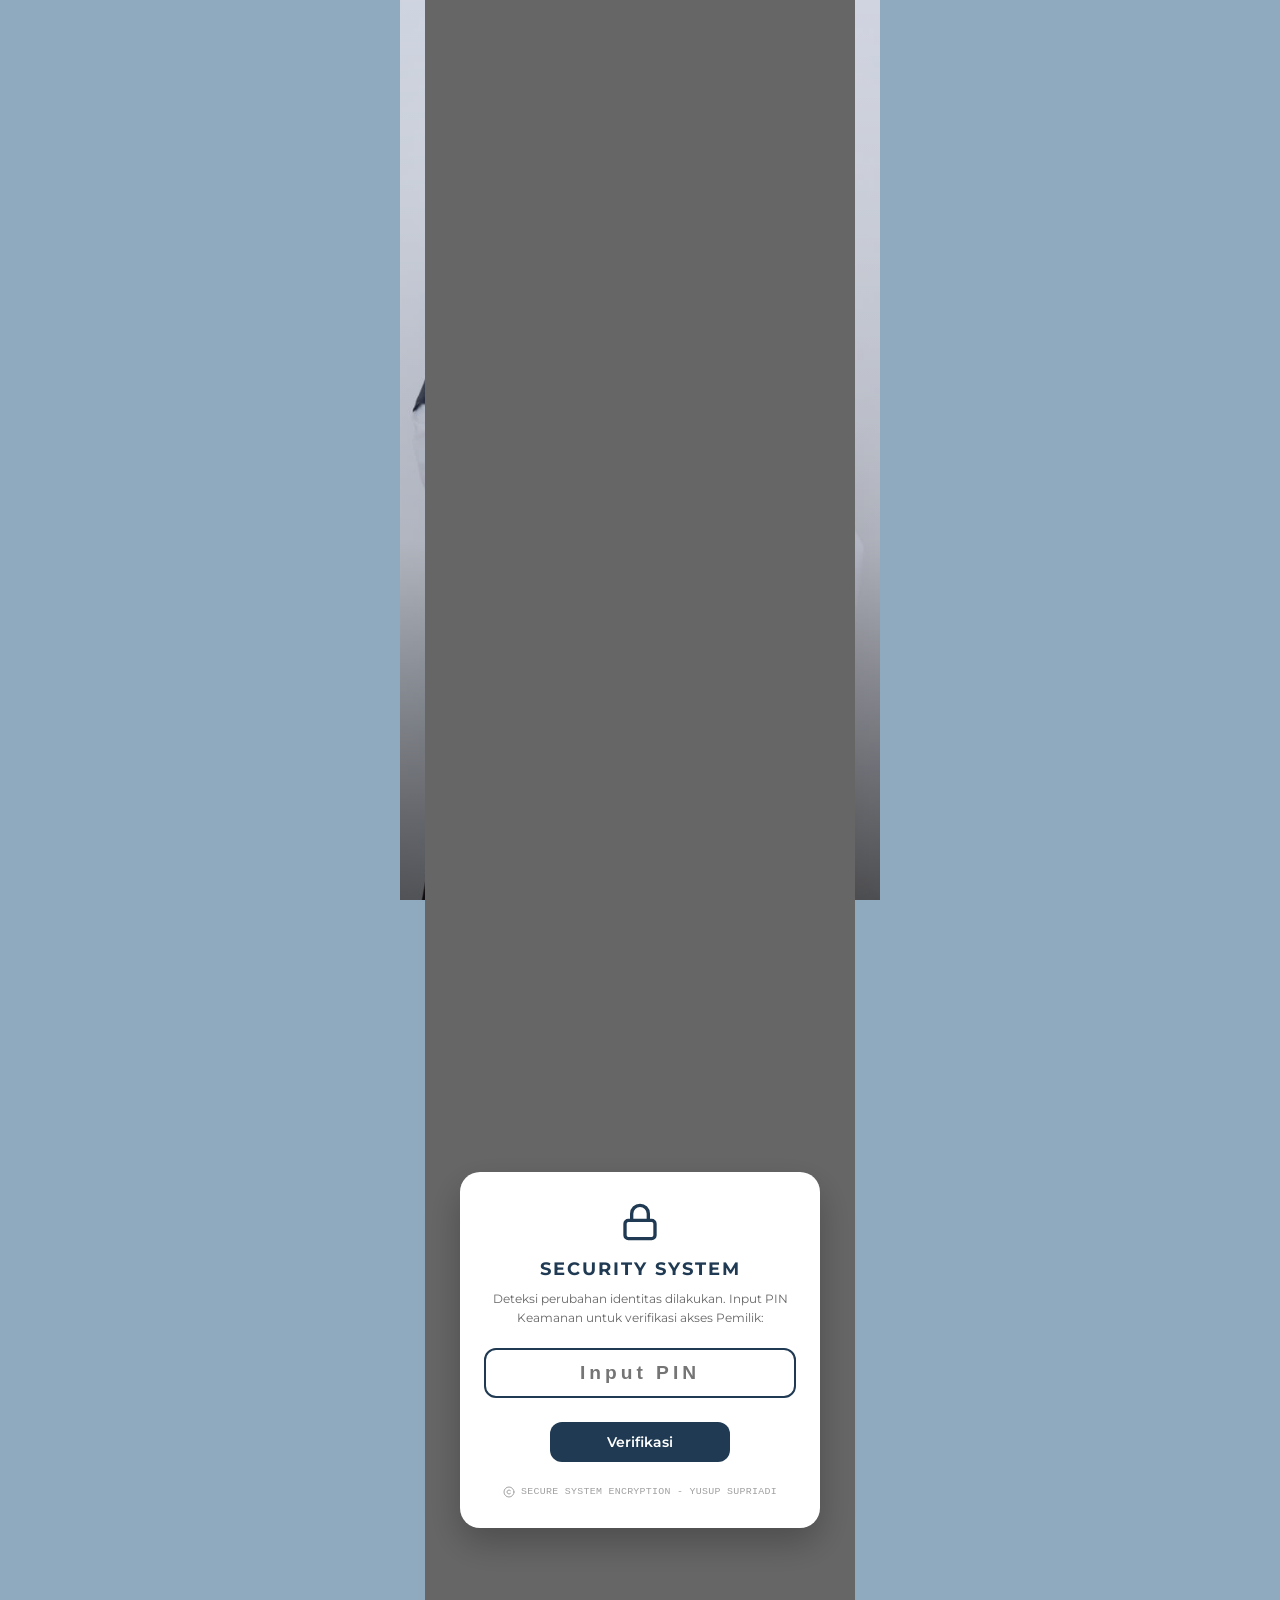
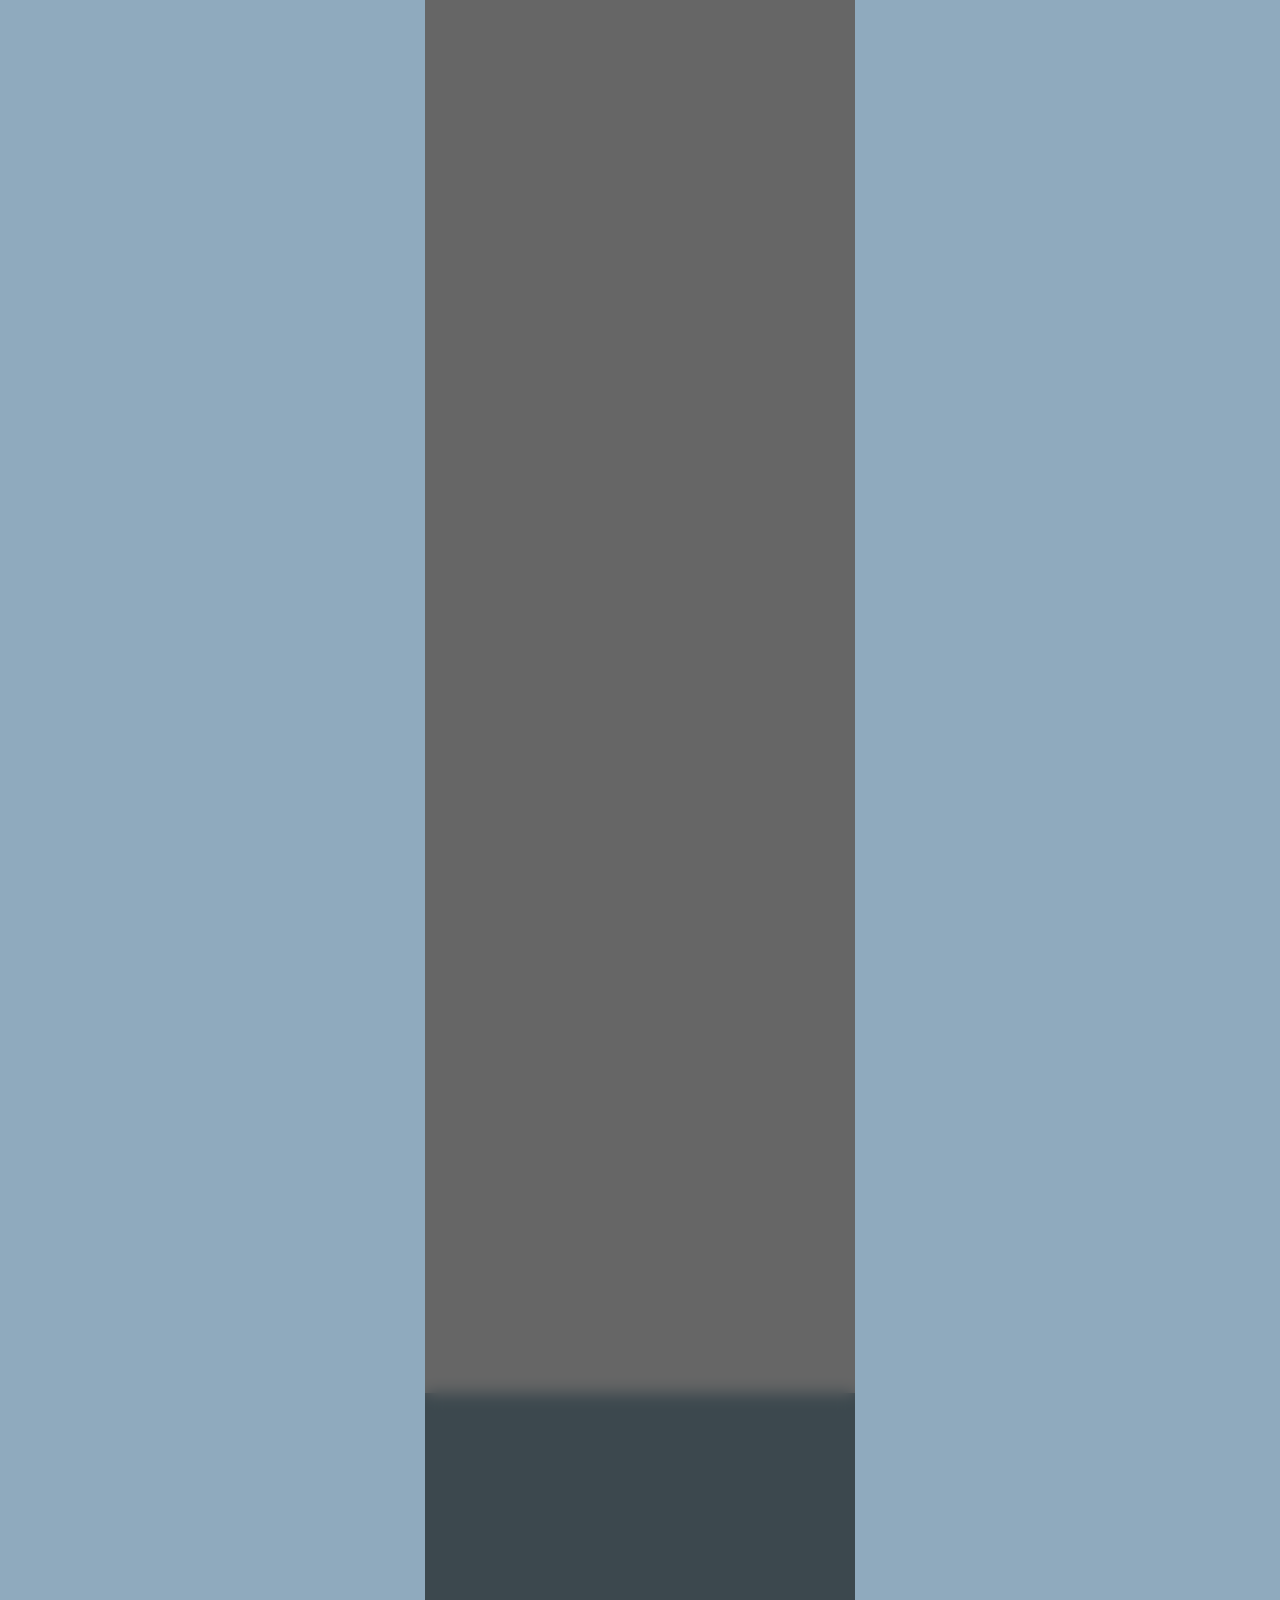
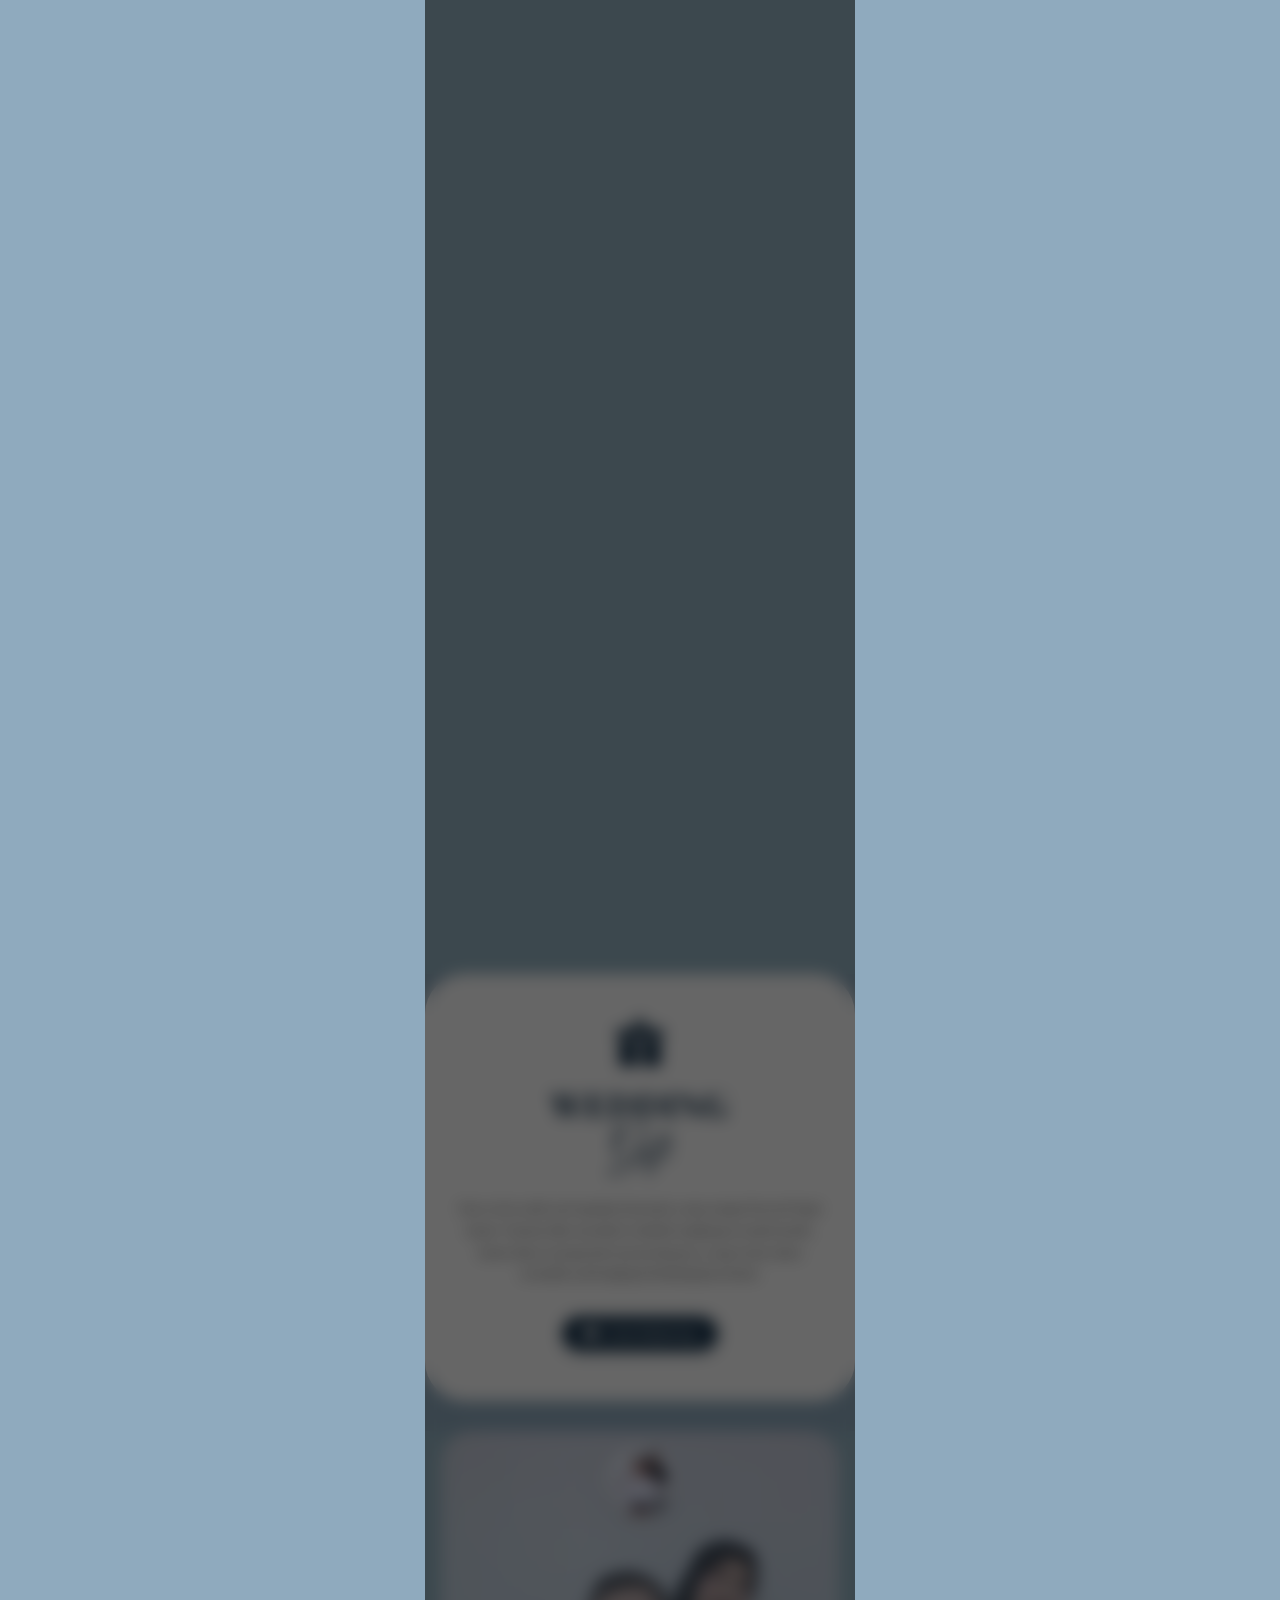
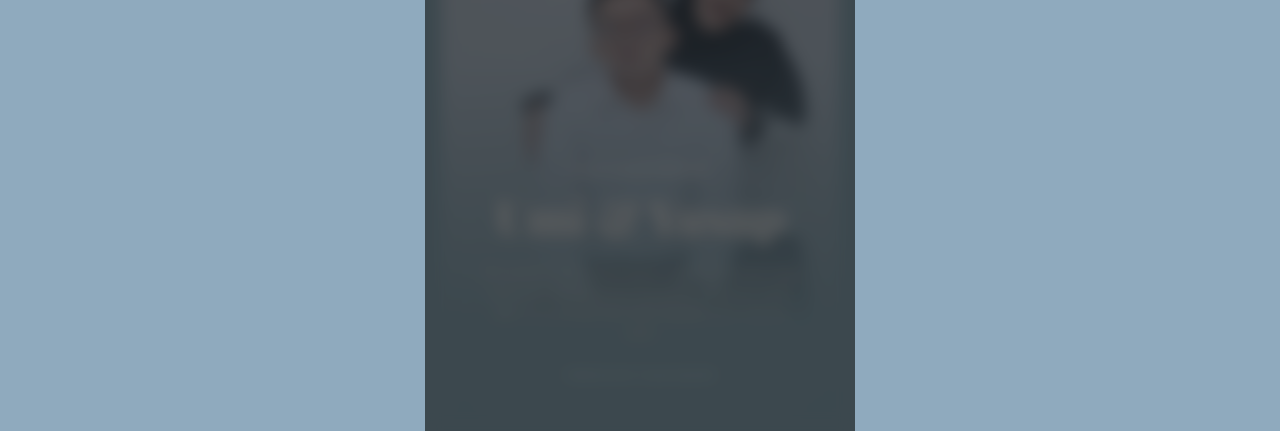
==== index.html @ e413921d "Refactor hero section for dynamic content Updated hero section with dynamic title and date elements." ====
<!DOCTYPE html>
<html lang="id">
<head>
  <meta charset="UTF-8" />
  <meta name="viewport" content="width=device-width, initial-scale=1.0" />
  <title>Undangan Pernikahan Umi & Yusup</title>
  
  <!-- AOS Animation CSS -->
  <link rel="stylesheet" href="https://unpkg.com/aos@next/dist/aos.css" />
  <!-- External CSS -->
  <link rel="stylesheet" href="style.css" />
</head>

<body>

  <!-- 1. HERO / COVER UTAMA (PAGE 1) -->
<section id="hero" class="hero-section">
  <div class="hero-overlay"></div>
  
  <div class="hero-content">
    <!-- Bagian Atas: Judul & Tanggal -->
    <div class="header-text" data-aos="fade-down">
      <p class="subtitle">THE WEDDING OF</p>
      <!-- Teks dikosongkan dan ditambahkan ID untuk kontrol JavaScript -->
      <h1 id="heroTitle" class="couple-names"></h1>
      <p id="heroDate" class="date"></p>
    </div>

    <!-- Bagian Bawah: Nama Tamu + Tombol Buka Undangan -->
    <div class="guest-action-block" data-aos="fade-up" data-aos-delay="200">
      <p class="guest-label">Kepada Yth.<br>Bapak/Ibu/Saudara/i</p>
      <h3 id="guest-name" class="guest-name">Tamu Undangan</h3>
      <h4 class="guest-label">di Tempat</h4>
      <button id="btnOpen" class="btn-open" onclick="openInvitation()">
        <svg width="18" height="18" viewBox="0 0 24 24" fill="none" stroke="currentColor" stroke-width="2">
          <path d="M3 8l7.89 5.26a2 2 0 002.22 0L21 8M5 19h14a2 2 0 002-2V7a2 2 0 00-2-2H5a2 2 0 00-2 2v10a2 2 0 002 2z"/>
        </svg>
        Buka Undangan
      </button>
    </div>
  </div>
</section>


  <!-- Audio Backsound -->
  <audio id="bgMusic" loop>
    <source src="assets/audio.mp3" type="audio/mpeg" />
  </audio>

  
  <!-- 2. OPENING / COVER DALAM (PAGE 2) -->
  <section id="opening" class="opening-section">
    <div class="opening-overlay"></div>
    
    <div class="opening-content" data-aos="fade-up">
      <div class="opening-text">
        <p class="subtitle">THE WEDDING OF</p>
        <h1 class="couple-names">UMI & YUSUP</h1>
        <p class="date">SABTU, 12 DESEMBER 2026</p>
      </div>
    </div>
  </section>

<!-- 3. PAGE 3: WE ARE GETTING MARRIED & COUNTDOWN -->
  <section id="countdown-section" class="countdown-section">
    <div class="countdown-overlay"></div>

    <div class="countdown-content" data-aos="fade-up">
      <!-- Header Text -->
      <h2 class="title-we-are">We Are</h2>
      <p class="subtitle-getting-married">Getting Married</p>

      <!-- Leaf Icon / Divider -->
      <div class="leaf-divider">
        <svg width="24" height="24" viewBox="0 0 24 24" fill="currentColor">
          <path d="M17,8C8,10 59,16.17 3.82,21.34L5.23,22.75C11.07,16.91 19,10 19,10M20.5,3C20.5,3 14,3 9,7.5C4,12 3,18 3,18C3,18 9,17 13.5,12.5C18,8 20.5,3 20.5,3Z"/>
        </svg>
      </div>

      <!-- Text Undangan -->
      <p class="invitation-text">
        Segala puji bagi Allah SWT yang telah menjadikan hambaNya hidup berpasang-pasangan. Dengan memohon ridho, rahmat, dan berkah Allah SWT, kami bermaksud untuk mengundang Bapak/Ibu/Saudara/i dalam acara pernikahan yang kami selenggarakan.
      </p>

      <!-- Countdown Timer Box -->
      <div class="timer-grid">
        <div class="timer-box">
          <span id="days">00</span>
          <p>Days</p>
        </div>
        <div class="timer-box">
          <span id="hours">00</span>
          <p>Hours</p>
        </div>
        <div class="timer-box">
          <span id="minutes">00</span>
          <p>Minutes</p>
        </div>
        <div class="timer-box">
          <span id="seconds">00</span>
          <p>Seconds</p>
        </div>
      </div>

     <!-- Tombol Save The Date -->
<a href="https://calendar.google.com/calendar/render?action=TEMPLATE&text=Wedding+Umi+%26+Yusup&dates=20261212T020000Z/20261212T140000Z&details=Acara+Pernikahan+Umi+%26+Yusup.+Merupakan+suatu+kehormatan+dan+kebahagiaan+bagi+kami+apabila+Bapak/Ibu/Saudara/i+berkenan+hadir.&location=Kediaman+Mempelai+Wanita" target="_blank" class="btn-save-date">
  <svg width="16" height="16" viewBox="0 0 24 24" fill="none" stroke="currentColor" stroke-width="2">
    <rect x="3" y="4" width="18" height="18" rx="2" ry="2"></rect>
    <line x1="16" y1="2" x2="16" y2="6"></line>
    <line x1="8" y1="2" x2="8" y2="6"></line>
    <line x1="3" y1="10" x2="21" y2="10"></line>
  </svg>
  SAVE THE DATE
</a>

<!-- 4. PAGE 4: BRIDE & GROOM (PROFIL MEMPELAI) -->
<section id="mempelai" class="mempelai-section">
  <div class="mempelai-card" data-aos="fade-up">
    
    <!-- Bismillah Gambar -->
    <div class="bismillah-wrapper" data-aos="fade-down">
      <img src="assets/bismillah.png" alt="Bismillah" class="bismillah-img">
    </div>

    <h2 class="section-title-bride">Bride & Groom</h2>
    
    <div class="leaf-divider">
      <svg width="20" height="20" viewBox="0 0 24 24" fill="currentColor">
        <path d="M17,8C8,10 59,16.17 3.82,21.34L5.23,22.75C11.07,16.91 19,10 19,10M20.5,3C20.5,3 14,3 9,7.5C4,12 3,18 3,18C3,18 9,17 13.5,12.5C18,8 20.5,3 20.5,3Z"/>
      </svg>
    </div>

    <!-- Mempelai Wanita (The Bride) -->
    <div class="profile-row bride-row" data-aos="fade-up">
      <div class="profile-capsule-img">
        <img src="assets/mempelai-wanita.jpeg" alt="Umi" />
      </div>
      <div class="profile-details">
        <div class="label-wrapper">
          <span class="label-role">The Bride</span>
          <span class="line-decor"></span>
        </div>
        <h3 class="person-fullname">Umiyati Hidayah</h3>
        <p class="parents-detail">
          Putri pertama dari<br>
          Bapak Tutu<br>
          dan Ibu Rita Anggraini
        </p>
       <!-- <a href="https://instagram.com/username_umi" target="_blank" class="btn-ig" aria-label="Instagram Umi">
          <svg width="14" height="14" viewBox="0 0 24 24" fill="none" stroke="currentColor" stroke-width="2">
            <rect x="2" y="2" width="20" height="20" rx="5" ry="5"></rect>
            <path d="M16 11.37A4 4 0 1 1 12.63 8 4 4 0 0 1 16 11.37z"></path>
            <line x1="17.5" y1="6.5" x2="17.51" y2="6.5"></line>
          </svg> -->
        </a>
      </div>
    </div>

    <!-- Divider Dan (&) -->
    <div class="ampersand-divider" data-aos="zoom-in">
      <span>&amp;</span>
    </div>

    <!-- Mempelai Pria (The Groom) -->
    <div class="profile-row groom-row" data-aos="fade-up">
      <div class="profile-details align-right">
        <div class="label-wrapper right">
          <span class="line-decor"></span>
          <span class="label-role">The Groom</span>
        </div>
        <h3 class="person-fullname">Yusup Supriadi, S.Kom.</h3>
        <p class="parents-detail">
          Putra ketiga dari<br>
          Bapak Ood<br>
          dan Ibu Enok Rohana
        </p>
       <!-- <a href="https://instagram.com/username_yusup" target="_blank" class="btn-ig" aria-label="Instagram Yusup">
          <svg width="14" height="14" viewBox="0 0 24 24" fill="none" stroke="currentColor" stroke-width="2">
            <rect x="2" y="2" width="20" height="20" rx="5" ry="5"></rect>
            <path d="M16 11.37A4 4 0 1 1 12.63 8 4 4 0 0 1 16 11.37z"></path>
            <line x1="17.5" y1="6.5" x2="17.51" y2="6.5"></line>
          </svg> -->
        </a>
      </div>
      <div class="profile-capsule-img">
        <img src="assets/mempelai-pria.jpeg" alt="Yusup" />
      </div>
    </div>

    <!-- Divider Diamond Bawah -->
    <div class="diamond-divider">
      <svg width="18" height="18" viewBox="0 0 24 24" fill="none" stroke="currentColor" stroke-width="1.5">
        <path d="M6 3h12l4 6-10 12L2 9z"/>
        <path d="M11 3v18"/>
        <path d="M2 9h20"/>
      </svg>
    </div>

  </div>
</section>

<!-- 5. PAGE 5: WEDDING EVENT (BERURUTAN) -->
<section id="wedding-event" class="event-section">
  <div class="event-content" data-aos="fade-up" data-aos-duration="900">
    
    <!-- 1. Icon Cincin -->
    <div class="rings-icon-wrapper" data-aos="zoom-in" data-aos-delay="100">
      <svg class="rings-svg" width="70" height="70" viewBox="0 0 100 100" fill="none" stroke="#1f3a52" stroke-linecap="round" stroke-linejoin="round">
        <circle cx="38" cy="58" r="21" stroke-width="3.5" />
        <circle cx="38" cy="58" r="16" stroke-width="2.5" />
        <path d="M 31 34 C 31 29, 36 27, 38 31 C 40 27, 45 29, 45 34 C 45 39, 38 43, 38 43 C 38 43, 31 39, 31 34 Z" fill="none" stroke-width="3" />
        <circle cx="62" cy="58" r="21" stroke-width="3.5" />
        <circle cx="62" cy="58" r="16" stroke-width="2.5" />
        <path d="M 55 34 C 55 29, 60 27, 62 31 C 64 27, 69 29, 69 34 C 69 39, 62 43, 62 43 C 62 43, 55 39, 55 34 Z" fill="none" stroke-width="3" />
      </svg>
    </div>

    <!-- 2. Judul Section -->
    <h2 class="title-wedding" data-aos="zoom-in" data-aos-delay="150">Wedding</h2>
    <p class="subtitle-event" data-aos="zoom-in" data-aos-delay="200">Event</p>

    <!-- KARTU UTAMA CONTAINING SEQUENTIAL ELEMENTS -->
    <div class="event-card" data-aos="fade-up" data-aos-delay="250">
      
      <!-- 3. AKAD NIKAH -->
      <div class="event-step-block" data-aos="fade-up" data-aos-delay="300">
        <div class="card-title-wrapper">
          <span class="line-decor"></span>
          <h3 class="card-title">AKAD NIKAH</h3>
          <span class="line-decor"></span>
        </div>
        <p class="event-date">SABTU, 12 DESEMBER 2026</p>
        <p class="event-time">PUKUL : 09.00 - 10.00 WIB</p>
      </div>

      <div class="event-divider-line" data-aos="fade-up" data-aos-delay="350"></div>

      <!-- 4. RESEPSI -->
      <div class="event-step-block" data-aos="fade-up" data-aos-delay="400">
        <div class="card-title-wrapper">
          <span class="line-decor"></span>
          <h3 class="card-title">RESEPSI</h3>
          <span class="line-decor"></span>
        </div>
        <p class="event-date">SABTU, 12 DESEMBER 2026</p>
        <p class="event-time">PUKUL : 11.00 - SELESAI</p>
      </div>

      <div class="event-divider-line" data-aos="fade-up" data-aos-delay="450"></div>

     <!-- 5. DETAIL LOKASI & TOMBOL GOOGLE MAPS (DI PALING BOTTOM) -->
        <div class="location-bottom-block" data-aos="fade-up" data-aos-delay="500">
          <div class="location-pin-icon">
            <svg width="28" height="28" viewBox="0 0 24 24" fill="#ffffff">
              <path d="M12 2C8.13 2 5 5.13 5 9c0 5.25 7 13 7 13s7-7.75 7-13c0-3.87-3.13-7-7-7zm0 9.5c-1.38 0-2.5-1.12-2.5-2.5s1.12-2.5 2.5-2.5 2.5 1.12 2.5 2.5-1.12 2.5-2.5 2.5z"/>
            </svg>
          </div>
        
          <p class="location-name">Kediaman Mempelai Wanita</p>
          
          <p class="location-address" id="dynamic-address"></p>
        
          <a href="#" target="_blank" class="btn-gmaps" id="dynamic-maps-btn">
            <svg width="13" height="13" viewBox="0 0 24 24" fill="#1f3a52">
              <path d="M12 2C8.13 2 5 5.13 5 9c0 5.25 7 13 7 13s7-7.75 7-13c0-3.87-3.13-7-7-7zm0 9.5c-1.38 0-2.5-1.12-2.5-2.5s1.12-2.5 2.5-2.5 2.5 1.12 2.5 2.5-1.12 2.5-2.5 2.5z"/>
            </svg>
            GOOGLE MAPS
          </a>
        </div>

    </div>

  </div>
</section>

  <!-- 6. PAGE 6: QUOTE AR-RUM 21 -->
<section id="quote-section" class="quote-section">
  <!-- Pembatas Daun Atas -->
  <div class="leaf-divider-top" data-aos="zoom-in" data-aos-delay="100">
    <span class="line-decor"></span>
    <svg width="20" height="20" viewBox="0 0 24 24" fill="#1f3a52">
      <path d="M17,8C8,10 5.9,16.17 3.82,21.34L5.23,22.75C11.07,16.91 19,10 19,10M20.5,3C20.5,3 14,3 9,7.5C4,12 3,18 3,18C3,18 9,17 13.5,12.5C18,8 20.5,3 20.5,3Z"/>
    </svg>
    <span class="line-decor"></span>
  </div>

  <!-- Kartu Putih Bersih Untuk Teks Ayat -->
  <div class="quote-card" data-aos="fade-up" data-aos-delay="200">
    <p class="quote-text">
      "Dan di antara tanda-tanda (kebesaran)-Nya ialah Dia menciptakan pasangan-pasangan untukmu dari jenismu sendiri, agar kamu cenderung dan merasa tenteram kepadanya, dan Dia menjadikan di antaramu rasa kasih dan sayang. Sungguh, pada yang demikian itu benar-benar terdapat tanda-tanda (kebesaran Allah) bagi kaum yang berpikir."
    </p>
    <p class="quote-source">- QS. Ar-Rum : 21 -</p>
  </div>
</section>
    <!-- 7. PAGE 7: LOVE STORY -->
<section id="love-story" class="love-story-section">
  
  <!-- Header Judul -->
  <h2 class="title-love" data-aos="zoom-in" data-aos-delay="100">LOVE</h2>
  <p class="subtitle-story" data-aos="zoom-in" data-aos-delay="200">Story</p>

  <!-- Pembatas Daun Atas -->
  <div class="leaf-divider" data-aos="zoom-in" data-aos-delay="300">
    <span class="line-decor"></span>
    <svg width="20" height="20" viewBox="0 0 24 24" fill="#1f3a52">
      <path d="M17,8C8,10 5.9,16.17 3.82,21.34L5.23,22.75C11.07,16.91 19,10 19,10M20.5,3C20.5,3 14,3 9,7.5C4,12 3,18 3,18C3,18 9,17 13.5,12.5C18,8 20.5,3 20.5,3Z"/>
    </svg>
    <span class="line-decor"></span>
  </div>

  <!-- Foto Utama dengan Frame -->
  <div class="story-featured-wrapper" data-aos="fade-up" data-aos-delay="400">
    <div class="story-featured-frame">
      <img src="assets/love-story-main.jpeg" alt="Love Story Featured" class="story-featured-img">
    </div>
  </div>

  <!-- Timeline Cerita -->
  <div class="story-timeline">
    
    <!-- Bagian 1: Awal Bertemu -->
    <div class="story-item" data-aos="fade-up" data-aos-delay="500">
      <h3 class="story-title">AWAL BERTEMU</h3>
      <p class="story-description">
        Tidak ada yang kebetulan di dunia ini. Semua sudah tersusun rapi oleh sang Maha Kuasa. Kita tidak bisa memilih kepada siapa kita akan jatuh cinta. Kami bertemu pada pertengahan tahun 2024, tidak ada yang pernah menyangka bahwa pertemuan ini membawa kami pada suatu ikatan cinta yang suci hari ini.
      </p>
    </div>

    <!-- Pembatas Daun Kecil 1 -->
    <div class="leaf-divider-small" data-aos="zoom-in" data-aos-delay="550">
      <span class="line-decor"></span>
      <svg width="18" height="18" viewBox="0 0 24 24" fill="#1f3a52">
        <path d="M17,8C8,10 5.9,16.17 3.82,21.34L5.23,22.75C11.07,16.91 19,10 19,10M20.5,3C20.5,3 14,3 9,7.5C4,12 3,18 3,18C3,18 9,17 13.5,12.5C18,8 20.5,3 20.5,3Z"/>
      </svg>
      <span class="line-decor"></span>
    </div>

    <!-- Bagian 2: Lamaran -->
    <div class="story-item" data-aos="fade-up" data-aos-delay="600">
      <h3 class="story-title">LAMARAN</h3>
      <p class="story-description">
        Kehendak Nya menuntut kami pada sebuah pertemuan yang tak pernah di sangka hingga akhirnya di pertengahan tahun 2025 kami memantapkan hati untuk membawa hubungan ini kejenjang yang lebih serius dengan mempertemukan kedua orang tua dan keluarga besar dalam silaturahmi dan lamaran
      </p>
    </div>

    <!-- Pembatas Daun Kecil 2 -->
    <div class="leaf-divider-small" data-aos="zoom-in" data-aos-delay="650">
      <span class="line-decor"></span>
      <svg width="18" height="18" viewBox="0 0 24 24" fill="#1f3a52">
        <path d="M17,8C8,10 5.9,16.17 3.82,21.34L5.23,22.75C11.07,16.91 19,10 19,10M20.5,3C20.5,3 14,3 9,7.5C4,12 3,18 3,18C3,18 9,17 13.5,12.5C18,8 20.5,3 20.5,3Z"/>
      </svg>
      <span class="line-decor"></span>
    </div>

    <!-- Bagian 3: Penutup & Pernikahan -->
    <div class="story-item story-final" data-aos="fade-up" data-aos-delay="700">
      <h3 class="story-title">MENIKAH</h3>
      <p class="story-description">
        karena berjodoh lah maka kami dipertemukan, Atas izin Allah SWT serta restu dan ridho kedua orang tua kami memutuskan untuk mengikrarkan janji suci pernikahan kami di tanggal 12 Desember 2026. Serta memulai kisah baru kami dalam suatu ikatan suci pernikahan yang semoga senantiasa diberkahi oleh Allah SWT.
      </p>
    </div>

  </div>

</section>

<!-- 8. PAGE 8: GALLERY / OUR MOMENT -->
<section id="gallery" class="gallery-section">
  
  <!-- Icon Kamera Header -->
  <div class="gallery-icon-wrapper" data-aos="zoom-in" data-aos-delay="100">
    <svg class="camera-svg" width="48" height="48" viewBox="0 0 24 24" fill="none" stroke="#1f3a52" stroke-width="1.8" stroke-linecap="round" stroke-linejoin="round">
      <path d="M23 19a2 2 0 0 1-2 2H3a2 2 0 0 1-2-2V8a2 2 0 0 1 2-2h4l2-3h6l2 3h4a2 2 0 0 1 2 2z"></path>
      <circle cx="12" cy="13" r="4"></circle>
    </svg>
  </div>

  <!-- Judul Section -->
  <h2 class="title-gallery" data-aos="zoom-in" data-aos-delay="200">Gallery</h2>
  <p class="subtitle-moment" data-aos="zoom-in" data-aos-delay="300">Our Moment</p>

  <!-- Grid Foto 2 Kolom Presisi -->
  <div class="gallery-grid" data-aos="fade-up" data-aos-delay="350">
    <div class="gallery-item">
      <img src="assets/gallery-1.jpeg" alt="Our Moment 1" loading="lazy">
    </div>
    <div class="gallery-item">
      <img src="assets/gallery-2.jpeg" alt="Our Moment 2" loading="lazy">
    </div>
    <div class="gallery-item">
      <img src="assets/gallery-3.jpeg" alt="Our Moment 3" loading="lazy">
    </div>
    <div class="gallery-item">
      <img src="assets/gallery-4.jpeg" alt="Our Moment 4" loading="lazy">
    </div>
    <div class="gallery-item">
      <img src="assets/gallery-5.jpeg" alt="Our Moment 5" loading="lazy">
    </div>
    <div class="gallery-item">
      <img src="assets/gallery-6.jpeg" alt="Our Moment 6" loading="lazy">
    </div>
  </div>

  <!-- Quote Romantis Penutup Galeri -->
  <div class="gallery-quote-wrapper" data-aos="fade-up" data-aos-delay="400">
    <p class="gallery-quote-text">
      “I love you. I am who I am because of you. You are every reason, every hope, and every dream I've ever had, and no matter what happens to us in the future, everyday we are together is the greatest day of my life. I will always be yours.”
    </p>
  </div>

  <!-- Transisi Banner Foto Utama (Latar Biru Dusty) -->
  <div class="gallery-featured-banner" data-aos="fade-up" data-aos-delay="450">
    <div class="featured-card-frame">
      <img src="assets/gallery-featured.jpeg" alt="Featured Moment" loading="lazy">
    </div>
  </div>

</section>

<!-- PAGE 9: WEDDING WISHES & RSVP -->
<section id="wishes" class="wishes-section">
  
  <!-- Header Title -->
  <h2 class="title-wedding-wishes" data-aos="zoom-in" data-aos-delay="100">Wedding</h2>
  <p class="subtitle-wishes" data-aos="zoom-in" data-aos-delay="200">Wishes</p>

  <!-- Container Kartu Putih Form -->
  <div class="wishes-card" data-aos="fade-up" data-aos-delay="300">
    
    <!-- Total Ucapan / Komentar -->
    <div class="comments-count"><span id="totalComments">0</span> Comments</div>

    <!-- Badge Ringkasan Kehadiran -->
    <div class="rsvp-summary-wrapper">
      <div class="rsvp-badge badge-hadir">
        <span class="count" id="countHadir">0</span>
        <span class="label">Hadir</span>
      </div>
      <div class="rsvp-badge badge-absent">
        <span class="count" id="countTidakHadir">0</span>
        <span class="label">Tidak Hadir</span>
      </div>
    </div>

    <!-- Form Input Ucapan & RSVP (VERSI UPDATE ONSUBMIT) -->
    <form class="wishes-form" id="wishesForm" onsubmit="kirimRsvpData(event, this)">
      
      <div class="form-group">
        <input type="text" id="guestName" name="nama" class="form-input" placeholder="Nama" required />
      </div>

      <div class="form-group">
        <textarea id="guestMessage" name="ucapan" class="form-input form-textarea" placeholder="Ucapan" rows="3" required></textarea>
      </div>

      <div class="form-group">
          <!-- Input hidden untuk tetap menyimpan data yang akan dikirim oleh form -->
          <input type="hidden" id="guestAttendance" name="kehadiran" required />
          
          <!-- Struktur Custom Dropdown -->
          <div class="custom-select-wrapper" id="customDropdown">
            <div class="custom-select-trigger" onclick="toggleCustomSelect(this)">
              <span class="trigger-text">Konfirmasi Kehadiran</span>
              <span class="arrow-icon">▼</span>
            </div>
            <div class="custom-options">
              <div class="custom-option" data-value="Hadir" onclick="selectOption(this)">
                <span class="option-icon">✨</span> Hadir
              </div>
              <div class="custom-option" data-value="Tidak Hadir" onclick="selectOption(this)">
                <span class="option-icon">✉️</span> Tidak Hadir
              </div>
            </div>
          </div>
        </div>


      <button type="submit" class="btn-submit-wishes">Kirim</button>

    </form>

    <!-- Tempat Menampilkan Daftar Ucapan dari Tamu -->
    <div class="wishes-list" id="wishesList">
      <!-- Ucapan yang dikirim akan muncul di sini secara dinamis -->
    </div>

  </div> <!-- End .wishes-card -->

</section>

<!-- 10. PAGE 10: DOA PENGANTIN -->
<section id="doa-pengantin" class="doa-section">
  
  <!-- Judul Doa Pengantin Tepat Di Atas Card -->
  <h2 class="title-doa" data-aos="zoom-in" data-aos-delay="100">Doa Pengantin</h2>

  <!-- Container Kartu Putih -->
  <div class="doa-card" data-aos="fade-up" data-aos-delay="200">
    
    <!-- Gambar Kaligrafi Arab -->
    <div class="doa-arabic-img-wrapper">
      <img src="assets/doa-pengantin-arabic.png" alt="Doa Pengantin Kaligrafi" class="doa-arabic-img">
    </div>

    <!-- Terjemahan Doa (Teks Gelap) -->
    <p class="translation-text">
      “Semoga Allah memberkahimu dan memberkahi apa yang menjadi tanggung jawabmu, serta menyatukan kalian berdua dalam kebaikan.”
    </p>

    <!-- Sumber Riwayat -->
    <span class="hadith-source">(HR. Abu Dawud no. 2130)</span>

  </div>

</section>

<!-- SECTION WEDDING GIFT -->
<section id="wedding-gift" class="gift-section">
  <div class="gift-card">
    
    <!-- Ikon Kado -->
    <div class="gift-icon-wrapper">
      <svg class="gift-icon" viewBox="0 0 24 24">
        <path d="M11.5 2C10.12 2 9 3.12 9 4.5C9 5.24 9.33 5.91 9.85 6.37L2 6.38V10.38H22V6.38L14.15 6.37C14.67 5.91 15 5.24 15 4.5C15 3.12 13.88 2 12.5 2H11.5ZM11.5 3.5H12.5C13.05 3.5 13.5 3.95 13.5 4.5C13.5 5.05 13.05 5.5 12.5 5.5H11.5C10.95 5.5 10.5 5.05 10.5 4.5C10.5 3.95 10.95 3.5 11.5 3.5ZM3 11.38V21.38C3 21.93 3.45 22.38 4 22.38H11V11.38H3ZM13 11.38V22.38H20C20.55 22.38 21 21.93 21 21.38V11.38H13Z"/>
      </svg>
    </div>

    <h2 class="title-wedding-gift">WEDDING</h2>
    <p class="subtitle-gift">Gift</p>

    <p class="gift-description">
      Doa restu anda merupakan karunia yang sangat berarti bagi kami. Namun jika memberi adalah ungkapan tanda kasih, kami akan senang hati menerimanya yang tentu akan semakin melengkapi kebahagiaan kami.
    </p>

    <!-- Tombol Trigger -->
    <button type="button" class="btn-lihat-rekening" id="btnToggleBank">
      <svg width="14" height="14" fill="currentColor" viewBox="0 0 16 16">
        <path d="M1 3a1 1 0 0 1 1-1h12a1 1 0 0 1 1 1H1zm7 8a2 2 0 1 0 0-4 2 2 0 0 0 0 4z"/>
        <path d="M0 5a1 1 0 0 1 1-1h14a1 1 0 0 1 1 1v7a1 1 0 0 1-1 1H1a1 1 0 0 1-1-1V5zm3 1a1 1 0 1 0 0 2 1 1 0 0 0 0-2zm11 0a1 1 0 1 0 0 2 1 1 0 0 0 0-2z"/>
      </svg>
      Lihat Rekening
    </button>

    <!-- Container Daftar Kartu (Awalnya Tersembunyi) -->
    <div id="bankContainer" class="bank-container hidden">
      
      <!-- Kartu 1 (kartu1.jpg) -->
      <div class="card-item card-bg-1">
        <div class="card-content">
          <span class="card-label">Nomor Rekening</span>
          <span class="card-number" id="rekeningBca">087782588635</span>
          <span class="card-label">Atas Nama</span>
          <span class="card-holder">UMIYATI HIDAYAH</span>
        </div>
        <button type="button" class="btn-copy" onclick="copyText('rekeningBca')">
          <svg width="18" height="18" fill="currentColor" viewBox="0 0 16 16">
            <path d="M4 1.5H3a2 2 0 0 0-2 2V14a2 2 0 0 0 2 2h10a2 2 0 0 0 2-2V3.5a2 2 0 0 0-2-2h-1v1h1a1 1 0 0 1 1 1V14a1 1 0 0 1-1 1H3a1 1 0 0 1-1-1V3.5a1 1 0 0 1 1-1h1v-1z"/>
            <path d="M9.5 1a.5.5 0 0 1 .5.5v1a.5.5 0 0 1-.5.5h-3a.5.5 0 0 1-.5-.5v-1a.5.5 0 0 1 .5-.5h3zm-3-1A1.5 1.5 0 0 0 5 1.5v1A1.5 1.5 0 0 0 6.5 4h3A1.5 1.5 0 0 0 11 2.5v-1A1.5 1.5 0 0 0 9.5 0h-3z"/>
          </svg>
        </button>
      </div>

      <!-- Kartu 2 (kartu2.jpg) -->
      <div class="card-item card-bg-2">
        <div class="card-content">
          <span class="card-label">Nomor Rekening</span>
          <span class="card-number" id="rekeningPermata">04144021652</span>
          <span class="card-label">Atas Nama</span>
          <span class="card-holder">YUSUP SUPRIADI</span>
        </div>
        <button type="button" class="btn-copy" onclick="copyText('rekeningPermata')">
          <svg width="18" height="18" fill="currentColor" viewBox="0 0 16 16">
            <path d="M4 1.5H3a2 2 0 0 0-2 2V14a2 2 0 0 0 2 2h10a2 2 0 0 0 2-2V3.5a2 2 0 0 0-2-2h-1v1h1a1 1 0 0 1 1 1V14a1 1 0 0 1-1 1H3a1 1 0 0 1-1-1V3.5a1 1 0 0 1 1-1h1v-1z"/>
            <path d="M9.5 1a.5.5 0 0 1 .5.5v1a.5.5 0 0 1-.5.5h-3a.5.5 0 0 1-.5-.5v-1a.5.5 0 0 1 .5-.5h3zm-3-1A1.5 1.5 0 0 0 5 1.5v1A1.5 1.5 0 0 0 6.5 4h3A1.5 1.5 0 0 0 11 2.5v-1A1.5 1.5 0 0 0 9.5 0h-3z"/>
          </svg>
        </button>
      </div>

    </div>

  </div>
</section>

 <!-- 12. PAGE 12: FOOTER & CLOSING SECTION -->
<section id="footer-closing" class="footer-closing-section">
  
  <!-- Container Utama dengan Background Foto Mempelai -->
  <div class="closing-hero-card">
    
    <!-- Foto / Bingkai Kecil di Atas (Opsional) -->
    <div class="top-circle-avatar">
      <img src="assets/bg-closing.jpeg" alt="Widya & Habib">
    </div>

    <!-- Container Teks Overlay -->
    <div class="closing-content">
      <p class="happy-label">Kami yang berbahagia</p>
      <h2 class="couples-name">Umi & Yusup</h2>
      
      <p class="closing-paragraph">
        Merupakan suatu kebahagiaan dan kehormatan bagi kami, apabila Bapak/Ibu/Saudara/i, berkenan hadir dan memberikan doa restu kepada kami. Terima kasih
      </p>

      <!-- Logo Bulat M / Initial 
      <div class="brand-logo-circle">
        <span>M</span>
      </div> -->

      <!-- Ikon Sosial Media (WA & IG) 
      <div class="social-icons">
        <a href="#" class="social-btn">
          <svg width="20" height="20" fill="currentColor" viewBox="0 0 16 16">
            <path d="M13.601 2.326A7.854 7.854 0 0 0 7.994 0C3.627 0 .068 3.558.064 7.926c0 1.399.366 2.76 1.057 3.965L0 16l4.204-1.102a7.933 7.933 0 0 0 3.79.965h.004c4.368 0 7.926-3.558 7.93-7.93A7.898 7.898 0 0 0 13.6 2.326z"/>
          </svg>
        </a>
        <a href="#" class="social-btn">
          <svg width="20" height="20" fill="currentColor" viewBox="0 0 16 16">
            <path d="M8 0C5.829 0 5.556.01 4.703.048 3.85.088 3.269.222 2.76.42a3.917 3.917 0 0 0-1.417.923A3.927 3.927 0 0 0 .42 2.76C.222 3.268.087 3.85.048 4.7.01 5.555 0 5.827 0 8.001c0 2.172.01 2.444.048 3.298.039.851.174 1.433.372 1.942.205.526.478.972.923 1.417.444.445.89.719 1.416.923.51.198 1.09.333 1.942.372C5.555 15.99 5.827 16 8 16s2.444-.01 3.298-.048c.851-.039 1.434-.174 1.943-.372a3.916 3.916 0 0 0 1.416-.923c.445-.445.718-.891.923-1.417.197-.509.332-1.09.372-1.942C15.99 10.445 16 10.173 16 8s-.01-2.445-.048-3.299c-.039-.851-.174-1.433-.372-1.941a3.926 3.926 0 0 0-.923-1.417A3.911 3.911 0 0 0 13.24.42c-.51-.198-1.092-.333-1.943-.372C10.443.01 10.172 0 7.998 0h.003z"/>
          </svg>
        </a>
      </div> -->

      <!-- Watermark Footer -->
      <div class="watermark-text">
        <p>Made by love: Yusup Supriadi</p>
      </div>

    </div>

  </div>

</section>

  <!-- Scripts -->
  <script src="https://unpkg.com/aos@next/dist/aos.js"></script>
  <script src="script.js"></script>
      
<!-- KOTAK DIALOG KEAMANAN KUSTOM (POP-UP PIN) -->
<div id="securityModal" class="security-modal-overlay">
  <div class="security-modal-box">
    
    <!-- KONTEN UTAMA (Akan disembunyikan saat terkunci) -->
    <div id="modalNormalState">
      <div class="security-modal-icon">
        <svg width="40" height="40" viewBox="0 0 24 24" fill="none" stroke="currentColor" stroke-width="2" stroke-linecap="round" stroke-linejoin="round">
          <rect x="3" y="11" width="18" height="11" rx="2" ry="2"></rect>
          <path d="M7 11V7a5 5 0 0 1 10 0v4"></path>
        </svg>
      </div>
      <h3 class="security-modal-title">SECURITY SYSTEM</h3>
      <p class="security-modal-desc">Deteksi perubahan identitas dilakukan. Input PIN Keamanan untuk verifikasi akses Pemilik:</p>
      
      <input type="password" id="modalPinInput" class="security-modal-input" placeholder="Input PIN" maxlength="20" autocomplete="off">
      <div id="modalErrorMessage" class="security-modal-error">PIN Salah! Akses Ditolak.</div>
      
      <div class="security-modal-buttons">
        <button type="button" class="btn-sec-modal btn-sec-cancel" id="btnSecCancel">Batal</button>
        <button type="button" class="btn-sec-modal btn-sec-confirm" id="btnSecConfirm">Verifikasi</button>
      </div>
    </div>

    <!-- KONTEN BLOKIR / LOCK STATE (Muncul saat salah kelipatan 3 kali) -->
    <div id="modalLockedState" style="display: none;">
      <div class="security-modal-icon" style="color: #d9534f;">
        <svg width="50" height="50" viewBox="0 0 24 24" fill="none" stroke="currentColor" stroke-width="2" stroke-linecap="round" stroke-linejoin="round">
          <rect x="3" y="11" width="18" height="11" rx="2" ry="2"></rect>
          <path d="M7 11V7a5 5 0 0 1 10 0v4"></path>
          <line x1="12" y1="15" x2="12" y2="15.01"></line>
        </svg>
      </div>
      <h3 class="security-modal-title" style="color: #d9534f; letter-spacing: 3px;">ACCESS LOCKED</h3>
      <p class="security-modal-desc">Terlalu banyak percobaan ilegal. Akses dibekukan sementara demi keamanan.</p>
      
      <div class="security-modal-buttons">
        <button type="button" class="btn-sec-modal btn-sec-cancel" id="btnSecLockedBack" style="flex: 1;">Kembali</button>
      </div>
    </div>

    <!-- Area Footer Copyright (Opsi A) -->
<div class="security-modal-footer">
  <svg width="12" height="12" viewBox="0 0 24 24" fill="none" stroke="currentColor" stroke-width="2" stroke-linecap="round" stroke-linejoin="round">
    <circle cx="12" cy="12" r="10"></circle>
    <path d="M14.83 14.83a4 4 0 1 1 0-5.66"></path>
  </svg>
  <span>SECURE SYSTEM ENCRYPTION - YUSUP SUPRIADI</span>
</div>


  </div>
</div>

      <!-- INDIKATOR PERINGATAN BOBOL MINI (POJOK KANAN ATAS) -->
    <div id="miniSecurityAlert" class="mini-security-alert">
      <svg width="14" height="14" viewBox="0 0 24 24" fill="none" stroke="currentColor" stroke-width="2.5" stroke-linecap="round" stroke-linejoin="round">
        <rect x="3" y="11" width="18" height="11" rx="2" ry="2"></rect>
        <path d="M7 11V7a5 5 0 0 1 10 0v4"></path>
        <line x1="12" y1="15" x2="12" y2="15.01"></line>
      </svg>
      <span>ACCESS LOCKED</span>
    </div>
      
<!-- Bagian Akhir Form/Wishes Anda -->
</section>

<!-- TARUH DI SINI (Di luar section, di bagian paling bawah halaman web) -->
<div id="rsvpModal" class="rsvp-modal-overlay">
  <div class="rsvp-modal-content">
    <div class="rsvp-modal-icon">
      <svg width="48" height="48" viewBox="0 0 24 24" fill="none" xmlns="http://w3.org">
        <path d="M12 22C17.5228 22 22 17.5228 22 12C22 6.47715 17.5228 2 12 2C6.47715 2 2 6.47715 2 12C2 17.5228 6.47715 22 12 22Z" stroke="#8E7A5D" stroke-width="2" stroke-linecap="round" stroke-linejoin="round"/>
        <path d="M9 12L11 14L15 10" stroke="#8E7A5D" stroke-width="2" stroke-linecap="round" stroke-linejoin="round"/>
      </svg>
    </div>
    <p class="rsvp-modal-text">Terima kasih! Konfirmasi kehadiran Anda telah tersimpan.</p>
    <button type="button" id="closeRsvpModal" class="rsvp-modal-btn">OK</button>
  </div>
</div>

<!-- POPUP NOTIFIKASI PIN SUKSES VERIFIKASI (PROFESIONAL & CLEAN) -->
<div id="verifiedSuccessModal" class="sec-popup-overlay">
  <div class="sec-popup-box">
    
    <!-- Animasi Lingkaran Centang Keamanan -->
    <div class="sec-popup-icon-box">
      <svg xmlns="http://w3.org" fill="none" viewBox="0 0 24 24" stroke-width="2.5" stroke="currentColor" class="sec-popup-svg">
        <path stroke-linecap="round" stroke-linejoin="round" d="M9 12.75L11.25 15 15 9.75M21 12c0 1.268-.63 2.39-1.593 3.068a3.745 3.745 0 0 1-1.043 3.296 3.745 3.745 0 0 1-3.296 1.043A3.745 3.745 0 0 1 12 21c-1.268 0-2.39-.63-3.068-1.593a3.746 3.746 0 0 1-3.296-1.043 3.745 3.745 0 0 1-1.043-3.296A3.745 3.745 0 0 1 3 12c0-1.268.63-2.39 1.593-3.068a3.745 3.745 0 0 1 1.043-3.296 3.746 3.746 0 0 1 3.296-1.043A3.746 3.746 0 0 1 12 3c1.268 0 2.39.63 3.068 1.593a3.746 3.746 0 0 1 3.296 1.043 3.746 3.746 0 0 1 1.043 3.296A3.745 3.745 0 0 1 21 12Z" />
      </svg>
    </div>

    <!-- Konten Informasi -->
    <h3 class="sec-popup-title">Akses Terverifikasi</h3>
    <p class="sec-popup-desc">Identitas perangkat berhasil dikonfirmasi. Status sistem telah diperbarui sebagai Pemilik.</p>
    
    <!-- Tombol Konfirmasi -->
    <button id="btnSecSuccessClose" class="sec-popup-btn">Lanjutkan</button>
    
  </div>
</div>

<!-- KODE PROTEKSI  -->
<script>
  // === TARUH DI SINI (Paling Atas) ===
  // Anti-DevTools: Memaksa browser berhenti jika F12 terbuka duluan
  setInterval(function() {
    debugger;
  }, 100);

  // 1. Matikan Klik Kanan di Seluruh Halaman
  document.addEventListener('contextmenu', function(e) {
    e.preventDefault();
  });

  // 2. Matikan Shortcut Keyboard untuk Inspect Element (F12, Ctrl+Shift+I, Ctrl+Shift+J, Ctrl+U)
  document.addEventListener('keydown', function(e) {
    // Matikan F12
    if (e.keyCode === 123) {
      e.preventDefault();
      return false;
    }
    // Matikan Ctrl+Shift+I (Chrome/Edge Inspect)
    if (e.ctrlKey && e.shiftKey && e.keyCode === 73) {
      e.preventDefault();
      return false;
    }
    // Matikan Ctrl+Shift+J (Chrome/Edge Console)
    if (e.ctrlKey && e.shiftKey && e.keyCode === 74) {
      e.preventDefault();
      return false;
    }
    // Matikan Ctrl+U (View Source / Lihat Kode Sumber)
    if (e.ctrlKey && e.keyCode === 85) {
      e.preventDefault();
      return false;
    }
  });
</script>

<!-- CSS PENDUKUNG: Matikan Blok Teks Global -->
<style>
  body {
    -webkit-user-select: none; /* Safari */
    -moz-user-select: none;    /* Firefox */
    -ms-user-select: none;     /* IE10+ */
    user-select: none;         /* Standard */
  }
</style>
      
</body>
</html>
---- style.css ----
/* 1. IMPORT FONTS (Wajib di baris paling atas) */
/*@import url('https://fonts.googleapis.com/css2?family=Cormorant+Garamond:wght@400;500;600;700&family=Montserrat:wght@300;400;500;600&display=swap');*/
@import url('https://fonts.googleapis.com/css2?family=Cormorant+Garamond:ital,wght@0,400;0,600;1,400&family=Great+Vibes&family=Montserrat:wght@300;400;500;600&family=Playfair+Display:wght@700&display=swap');
/* 2. RESET GLOBAL */
* {
  margin: 0;
  padding: 0;
  box-sizing: border-box;
}

body {
  background-color: #8faabe; /* Warna soft blue-gray */
  color: #2c3e50;
  display: flex;
  flex-direction: column;
  align-items: center;
}

/* 3. PAGE 1: HERO SECTION */
.hero-section {
  position: relative;
  width: 100%;
  max-width: 480px;
  height: 100vh;
  margin: 0 auto;
  background: url('assets/hero-bg.jpeg') center/cover no-repeat;
  display: flex;
  flex-direction: column;
  justify-content: space-between;
  text-align: center;
  overflow: hidden;
  color: #ffffff;
}

.hero-overlay {
  position: absolute;
  top: 0; left: 0; right: 0; bottom: 0;
  background: linear-gradient(
    180deg, 
    rgba(0, 0, 0, 0.35) 0%, 
    rgba(0, 0, 0, 0.1) 50%, 
    rgba(0, 0, 0, 0.5) 100%
  );
  z-index: 1;
}

.hero-content {
  position: relative;
  z-index: 2;
  height: 100%;
  display: flex;
  flex-direction: column;
  justify-content: space-between;
  padding: 50px 20px 40px 20px;
}

/* Typography Page 1 (Atas) */
.subtitle {
  font-family: 'Montserrat', sans-serif;
  letter-spacing: 3px;
  font-size: 0.75rem;
  font-weight: 400;
  margin-bottom: 8px;
  text-shadow: 0 2px 4px rgba(0,0,0,0.5);
}

.couple-names {
  font-family: 'Cormorant Garamond', serif;
  font-size: 2.8rem;
  font-weight: 500;
  line-height: 1.1;
  margin-bottom: 10px;
  text-shadow: 0 2px 6px rgba(0,0,0,0.5);
}

.date {
  font-family: 'Montserrat', sans-serif;
  font-size: 0.75rem;
  letter-spacing: 2px;
  font-weight: 300;
  text-shadow: 0 2px 4px rgba(0,0,0,0.5);
}

/* Container Tamu & Tombol (Bawah) */
.guest-action-block {
  display: flex;
  flex-direction: column;
  align-items: center;
}

.guest-label {
  font-family: 'Cormorant Garamond', serif;
  font-size: 1.1rem;
  font-weight: 400;
  line-height: 1.3;
  margin-bottom: 8px;
  text-shadow: 0 2px 4px rgba(0,0,0,0.5);
}

.guest-name {
  font-family: 'Montserrat', sans-serif;
  font-size: 1.1rem;
  font-weight: 600;
  letter-spacing: 1px;
  margin-bottom: 20px;
  text-shadow: 0 2px 4px rgba(0,0,0,0.5);
}

/* Tombol Buka Undangan */
.btn-open {
  display: inline-flex;
  align-items: center;
  justify-content: center;
  gap: 8px;
  background-color: #1f3a52; /* Warna Navy */
  color: #ffffff;
  border: 1px solid rgba(255, 255, 255, 0.4);
  padding: 10px 24px;
  border-radius: 30px;
  font-family: 'Montserrat', sans-serif;
  font-size: 0.8rem;
  font-weight: 500;
  cursor: pointer;
  box-shadow: 0 4px 15px rgba(0, 0, 0, 0.3);
  transition: all 0.3s ease;
}

.btn-open:active {
  transform: scale(0.95);
  background-color: #152737;
}

/* 4. UTILITAS UMUM & KARTU CONTENT */
.card-container {
  background: rgba(255, 255, 255, 0.9);
  padding: 30px 20px;
  border-radius: 20px;
  box-shadow: 0 10px 25px rgba(0,0,0,0.1);
  width: 100%;
}

.btn {
  display: inline-block;
  padding: 10px 20px;
  background-color: #1f3a52;
  color: #fff;
  border-radius: 8px;
  text-decoration: none;
  margin-top: 15px;
  border: none;
  cursor: pointer;
}

/* Profile Mempelai */
.profile img {
  width: 120px;
  height: 120px;
  border-radius: 50%;
  margin: 15px 0;
}

/* Grid Galeri Foto */
.gallery-grid {
  display: grid;
  grid-template-columns: 1fr 1fr;
  gap: 10px;
  margin-top: 20px;
}

.gallery-grid img {
  width: 100%;
  border-radius: 10px;
  object-fit: cover;
}

/* SECTION MEMPELAI (PAGE 2) */
/* PAGE 2: OPENING SECTION (COVER DALAM) */
.opening-section {
  position: relative;
  width: 100%;
  max-width: 480px;
  min-height: 100vh; /* Agar tinggi memenuhi 1 layar penuh */
  margin: 0 auto;
  background: url('assets/opening-bg.jpeg') center/cover no-repeat; /* Sesuaikan nama file gambarmu di sini */
  display: flex;
  flex-direction: column;
  justify-content: flex-end;
  text-align: center;
  overflow: hidden;
  color: #ffffff;
}

.opening-overlay {
  position: absolute;
  top: 0; left: 0; right: 0; bottom: 0;
  background: linear-gradient(
    180deg, 
    rgba(0, 0, 0, 0.1) 0%, 
    rgba(0, 0, 0, 0.2) 60%, 
    rgba(0, 0, 0, 0.6) 100%
  );
  z-index: 1;
}

.opening-content {
  position: relative;
  z-index: 2;
  padding: 0 20px 60px 20px;
}

.mempelai-section {
  padding: 50px 20px;
  width: 100%;
  max-width: 480px;
}

.bismillah-wrapper {
  text-align: center;
  width: 100%;
  margin-top: 5px;
  margin-bottom: 12px;
  padding: 0 10px;
  box-sizing: border-box;
}

.bismillah-img {
  width: 100% !important;
  max-width: 170px !important; /* Ukuran dibatasi agar rapi di dalam kartu */
  height: auto !important;
  display: block !important;
  margin: 0 auto !important;
  object-fit: contain;
}
.salam {
  font-family: 'Montserrat', sans-serif;
  font-size: 0.9rem;
  font-weight: 600;
  margin-bottom: 10px;
}

.intro-text {
  font-family: 'Montserrat', sans-serif;
  font-size: 0.75rem;
  line-height: 1.5;
  color: #555;
  margin-bottom: 25px;
}

.profile-card {
  margin: 20px 0;
}

.profile-img-wrapper img {
  width: 130px;
  height: 130px;
  border-radius: 50%;
  object-fit: cover;
  border: 3px solid #8faabe;
  box-shadow: 0 4px 12px rgba(0,0,0,0.15);
}

.profile-name {
  font-family: 'Cormorant Garamond', serif;
  font-size: 1.6rem;
  font-weight: 700;
  margin: 10px 0 4px 0;
  color: #1f3a52;
}

.parents-info {
  font-family: 'Montserrat', sans-serif;
  font-size: 0.75rem;
  color: #666;
  line-height: 1.4;
}

.divider-and {
  font-family: 'Cormorant Garamond', serif;
  font-size: 2rem;
  font-weight: 600;
  color: #8faabe;
  margin: 10px 0;
}

/* PAGE 3: COUNTDOWN & INTRO SECTION */
.countdown-section {
  position: relative;
  width: 100%;
  max-width: 480px;
  min-height: 100vh;
  margin: 0 auto;
  background: #8faabe url('assets/04.jpeg') center/cover no-repeat; /* Gambar Bunga Soft Blue */
  display: flex;
  flex-direction: column;
  justify-content: center;
  align-items: center;
  text-align: center;
  padding: 60px 25px;
  color: #ffffff;
}

.countdown-overlay {
  position: absolute;
  top: 0; left: 0; right: 0; bottom: 0;
  background: rgba(143, 170, 190, 0.4); /* Overlay biru soft transparan */
  z-index: 1;
}

.countdown-content {
  position: relative;
  z-index: 2;
  width: 100%;
  display: flex;
  flex-direction: column;
  align-items: center;
}

.title-we-are {
  font-family: 'Playfair Display', serif;
  font-size: 2.6rem;
  font-weight: 700;
  letter-spacing: 1px;
  line-height: 1;
  margin-bottom: 4px;
  color: #ffffff;
  text-shadow: 0 2px 4px rgba(0, 0, 0, 0.15);
}

.subtitle-getting-married {
  font-family: 'Great Vibes', cursive;
  font-size: 2.4rem;
  font-weight: 400;
  line-height: 1.1;
  margin-bottom: 15px;
  color: rgba(255, 255, 255, 0.9);
}

.leaf-divider {
  margin-bottom: 25px;
  opacity: 0.9;
  display: flex;
  justify-content: center;
  align-items: center;
  position: relative;
}

.leaf-divider::before,
.leaf-divider::after {
  content: '';
  display: block;
  width: 50px;
  height: 1px;
  background-color: rgba(255, 255, 255, 0.6);
  margin: 0 10px;
}

.invitation-text {
  font-family: 'Montserrat', sans-serif;
  font-size: 0.8rem;
  line-height: 1.7;
  font-weight: 400;
  margin-bottom: 35px;
  color: rgba(255, 255, 255, 0.95);
  max-width: 360px;
}

/* Grid Timer Countdown */
.timer-grid {
  display: grid;
  grid-template-columns: repeat(4, 1fr);
  gap: 10px;
  width: 100%;
  max-width: 360px;
  margin-bottom: 30px;
}

.timer-box {
  background: rgba(255, 255, 255, 0.18);
  backdrop-filter: blur(5px);
  border: 1px solid rgba(255, 255, 255, 0.4);
  border-radius: 12px;
  padding: 12px 5px;
  display: flex;
  flex-direction: column;
  align-items: center;
  justify-content: center;
}

.timer-box span {
  font-family: 'Montserrat', sans-serif;
  font-size: 1.5rem;
  font-weight: 600;
  line-height: 1.1;
}

.timer-box p {
  font-family: 'Montserrat', sans-serif;
  font-size: 0.65rem;
  margin-top: 4px;
  opacity: 0.85;
}

/* Tombol Save The Date */
.btn-save-date {
  display: inline-flex;
  align-items: center;
  gap: 8px;
  background-color: #1f3a52;
  color: #ffffff;
  padding: 12px 28px;
  border-radius: 8px;
  font-family: 'Montserrat', sans-serif;
  font-size: 0.75rem;
  font-weight: 600;
  letter-spacing: 1.5px;
  text-decoration: none;
  box-shadow: 0 4px 12px rgba(0, 0, 0, 0.2);
  transition: all 0.3s ease;
}

.btn-save-date:active {
  transform: scale(0.96);
  background-color: #152737;
}

/* PAGE 4: BRIDE & GROOM SECTION */
.mempelai-section {
  width: 100%;
  max-width: 480px;
  min-height: 100vh;
  margin: 0 auto;
  padding: 30px 15px;
  background-color: #8faabe;
  display: flex;
  justify-content: center;
  align-items: center;
}

.mempelai-card {
  background: #fbfbfb url('assets/paper-texture.png') repeat; /* Opsional bercorak kertas */
  border-radius: 20px;
  padding: 35px 20px;
  width: 100%;
  box-shadow: 0 8px 25px rgba(0, 0, 0, 0.08);
  text-align: center;
}

.bismillah {
  font-family: 'Cormorant Garamond', serif;
  font-size: 1.6rem;
  color: #1f3a52;
  margin-bottom: 5px;
}

.section-title-bride {
  font-family: 'Playfair Display', serif;
  font-size: 2.2rem;
  font-weight: 700;
  color: #1f3a52;
  margin-bottom: 5px;
}

/* Layout Baris Mempelai */
.profile-row {
  display: flex;
  align-items: center;
  gap: 15px;
  margin-top: 25px;
}

.profile-details {
  flex: 1;
  text-align: left;
}

.profile-details.align-right {
  text-align: right;
}

/* Bingkai Capsul / Oval Stadiun */
.profile-capsule-img {
  width: 130px;
  height: 240px;
  flex-shrink: 0;
  border-radius: 65px; /* Oval atas bawah */
  border: 1px solid #1f3a52;
  padding: 3px;
  overflow: hidden;
}

.profile-capsule-img img {
  width: 100%;
  height: 100%;
  object-fit: cover;
  border-radius: 60px;
}

/* Decor Garis & Label */
.label-wrapper {
  display: flex;
  align-items: center;
  gap: 8px;
  margin-bottom: 6px;
}

.label-wrapper.right {
  justify-content: flex-end;
}

.label-role {
  font-family: 'Great Vibes', cursive;
  font-size: 1.8rem;
  color: #555555;
  line-height: 1;
}

.line-decor {
  flex: 1;
  height: 1px;
  background-color: #aaa;
  max-width: 40px;
}

.person-fullname {
  font-family: 'Playfair Display', serif;
  font-size: 1.25rem;
  font-weight: 700;
  color: #1f3a52;
  line-height: 1.2;
  margin-bottom: 10px;
}

.parents-detail {
  font-family: 'Montserrat', sans-serif;
  font-size: 0.72rem;
  color: #555555;
  line-height: 1.6;
  margin-bottom: 12px;
}

/* Tombol Bulat Instagram */
.btn-ig {
  display: inline-flex;
  align-items: center;
  justify-content: center;
  width: 32px;
  height: 32px;
  background-color: #1f3a52;
  color: #ffffff;
  border-radius: 50%;
  text-decoration: none;
  transition: transform 0.2s ease;
}

.btn-ig:active {
  transform: scale(0.9);
}

/* Divider Ampersand (&) */
.ampersand-divider {
  position: relative;
  margin: 25px 0;
  display: flex;
  align-items: center;
  justify-content: center;
}

.ampersand-divider::before,
.ampersand-divider::after {
  content: '';
  height: 1px;
  width: 35%;
  background-color: #1f3a52;
  opacity: 0.4;
}

.ampersand-divider span {
  font-family: 'Playfair Display', serif;
  font-size: 2rem;
  font-weight: 700;
  color: #1f3a52;
  padding: 0 15px;
}

/* ==========================================
   PERBATASAN & PAGE 5 WEDDING EVENT
   ========================================== */

/* Diamond Divider Bagian Bawah Page 4 */
.diamond-divider {
  display: flex;
  align-items: center;
  justify-content: center;
  gap: 12px;
  margin-top: 20px;
  margin-bottom: 0px !important;
  color: #1f3a52;
}

.diamond-divider::before,
.diamond-divider::after {
  content: '';
  height: 1px;
  width: 55px;
  background-color: #1f3a52;
  opacity: 0.4;
}

/* Kerapatan Section Sebelum Page 5 */
section:has(+ #wedding-event) {
  padding-bottom: 5px !important;
  margin-bottom: 0 !important;
  min-height: auto !important;
}

/* Container utama Page 5 */
.event-section {
  position: relative;
  width: 100%;
  max-width: 480px;
  margin: 0 auto;
  padding: 12px 18px 35px 18px !important;
  min-height: auto;
  /* Latar belakang soft cyan-blue dengan bayangan latar lembut */
  background: linear-gradient(rgba(152, 180, 196, 0.45), rgba(152, 180, 196, 0.45)), 
              url('assets/05.jpeg') center/cover no-repeat;
  background-color: #9cb4c2;
  display: flex;
  justify-content: center;
  align-items: flex-start;
  text-align: center;
  box-sizing: border-box;
}

.event-content {
  width: 100%;
  display: flex;
  flex-direction: column;
  align-items: center;
}

/* Icon Cincin */
.rings-icon-wrapper {
  margin-top: 5px;
  margin-bottom: 2px;
  display: flex;
  justify-content: center;
}

.rings-svg {
  display: block;
}

/* ==========================================
   WEDDING & EVENT SECTION (FIXED & MERGED)
   ========================================== */

/* Container Utama Section Event */
.wedding-event-section,
.event-section {
  position: relative;
  width: 100%;
  max-width: 480px;
  margin: 0 auto;
  padding: 50px 20px !important;
  box-sizing: border-box;
  display: flex;
  flex-direction: column;
  align-items: center;
  text-align: center;
  
  /* Latar belakang Foto dengan Overlay Biru Soft Transparan */
  background: 
    linear-gradient(
      rgba(150, 180, 195, 0.75), 
      rgba(150, 180, 195, 0.75)
    ),
    url('assets/event-bg.jpeg') center/cover no-repeat;
  
  color: #ffffff;
}

/* Judul Main Header "Wedding Event" */
.title-wedding {
  font-family: 'Playfair Display', serif;
  font-size: 2.5rem;
  font-weight: 800;
  color: #ffffff !important;
  line-height: 0.95;
  margin: 0;
  letter-spacing: -0.5px;
  text-shadow: 0 2px 4px rgba(0, 0, 0, 0.15);
}

.subtitle-event {
  font-family: 'Great Vibes', cursive;
  font-size: 2.3rem;
  color: #ffffff !important;
  margin-top: -2px;
  margin-bottom: 24px;
  line-height: 1;
  text-shadow: 0 2px 4px rgba(0, 0, 0, 0.15);
}

/* Glassmorphism Card (Kartu Transparan Akad & Resepsi) */
.event-section .event-card,
.wedding-event-section .event-card {
  background: rgba(255, 255, 255, 0.22) !important;
  backdrop-filter: blur(12px) !important;
  -webkit-backdrop-filter: blur(12px) !important;
  border: 1px solid rgba(255, 255, 255, 0.45) !important;
  border-radius: 20px !important;
  padding: 24px 18px 26px 18px !important;
  width: 100% !important;
  box-shadow: 0 8px 24px rgba(0, 0, 0, 0.06) !important;
  box-sizing: border-box;
  margin-bottom: 20px;
}

/* Header Kartu: Lines + AKAD NIKAH / RESEPSI */
.card-title-wrapper {
  display: flex;
  align-items: center;
  justify-content: center;
  gap: 12px;
  margin-bottom: 16px;
}

.card-title {
  font-family: 'Montserrat', sans-serif;
  font-size: 1rem;
  font-weight: 600;
  letter-spacing: 2px;
  color: #ffffff !important;
  margin: 0;
  text-transform: uppercase;
  text-shadow: 0 1px 2px rgba(0, 0, 0, 0.15);
}

.card-title-wrapper .line-decor {
  height: 1px;
  width: 32px;
  background-color: rgba(255, 255, 255, 0.75);
}

/* Informasi Tanggal & Jam */
.event-date {
  font-family: 'Montserrat', sans-serif;
  font-size: 0.82rem;
  font-weight: 700;
  letter-spacing: 1px;
  margin-bottom: 6px;
  color: #ffffff !important;
  text-shadow: 0 1px 2px rgba(0, 0, 0, 0.12);
  text-transform: uppercase;
}

.event-time {
  font-family: 'Montserrat', sans-serif;
  font-size: 0.78rem;
  font-weight: 600;
  letter-spacing: 0.8px;
  margin-bottom: 16px;
  color: #ffffff !important;
  text-shadow: 0 1px 2px rgba(0, 0, 0, 0.12);
  text-transform: uppercase;
}

/* Pin & Lokasi */
.location-pin-icon {
  margin-bottom: 8px;
  display: flex;
  justify-content: center;
}

.location-name {
  font-family: 'Cormorant Garamond', serif;
  font-size: 1.15rem;
  font-weight: 600;
  margin-bottom: 4px;
  color: #ffffff !important;
  text-shadow: 0 1px 2px rgba(0, 0, 0, 0.15);
}

.location-address {
  font-family: 'Montserrat', sans-serif;
  font-size: 0.72rem;
  line-height: 1.6;
  opacity: 0.95;
  margin-bottom: 20px;
  color: #ffffff !important;
  text-shadow: 0 1px 2px rgba(0, 0, 0, 0.12);
  padding: 0 10px;
}

/* Tombol Google Maps (Putih Bersih) */
.btn-gmaps,
.wedding-event-section .btn-maps {
  display: inline-flex !important;
  align-items: center;
  justify-content: center;
  gap: 7px;
  background-color: #ffffff !important;
  color: #1f3a52 !important;
  font-family: 'Montserrat', sans-serif;
  font-size: 0.72rem;
  font-weight: 700;
  letter-spacing: 1.5px;
  padding: 9px 22px;
  border-radius: 6px;
  text-decoration: none !important;
  box-shadow: 0 4px 12px rgba(0, 0, 0, 0.1);
  transition: transform 0.2s ease, box-shadow 0.2s ease;
  border: none;
}

.btn-gmaps:active,
.wedding-event-section .btn-maps:active {
  transform: scale(0.96);
}

/* Pembatas & Blok Elemen */
.event-step-block {
  padding: 6px 0;
}

.event-divider-line {
  height: 1px;
  width: 75%;
  margin: 20px auto;
  background: linear-gradient(to right, transparent, rgba(255, 255, 255, 0.5), transparent);
}

.location-bottom-block {
  margin-top: 10px;
  display: flex;
  flex-direction: column;
  align-items: center;
}

/* ==========================================
   PAGE 6: QUOTE AR-RUM 21
   ========================================== */

/* Kerapatan dengan Section 5 */
section:has(+ #quote-section) {
  padding-bottom: 0 !important;
  margin-bottom: 0 !important;
}

.quote-section {
  position: relative;
  width: 100%;
  max-width: 480px;
  margin: 0 auto;
  padding: 10px 20px 20px 20px !important;
  box-sizing: border-box;
  display: flex;
  flex-direction: column;
  align-items: center;
}

/* Pembatas Daun Atas Presisi */
.leaf-divider-top {
  display: flex;
  align-items: center;
  justify-content: center;
  gap: 12px;
  margin-top: 5px;
  margin-bottom: 15px;
  width: 100%;
}

.leaf-divider-top .line-decor {
  height: 1px;
  width: 45px;
  background-color: #1f3a52;
  opacity: 0.35;
}

/* Kartu Putih Bersih Sesuai Contoh Gambar */
.quote-card {
  background: #ffffff !important;
  border-radius: 12px;
  padding: 30px 22px !important;
  width: 100%;
  box-shadow: 0 4px 15px rgba(0, 0, 0, 0.03);
  text-align: center;
  box-sizing: border-box;
}

.quote-text {
  font-family: 'Cormorant Garamond', serif;
  font-size: 1.05rem;
  line-height: 1.65;
  color: #2c3e50;
  margin: 0 0 18px 0;
  font-weight: 500;
}

.quote-source {
  font-family: 'Montserrat', sans-serif;
  font-size: 0.82rem;
  font-weight: 700;
  color: #1f3a52;
  letter-spacing: 1px;
  margin: 0;
}

/* ==========================================
   PAGE 7: LOVE STORY SECTION
   ========================================== */

.love-story-section {
  position: relative;
  width: 100%;
  max-width: 480px;
  margin: 0 auto;
  padding: 30px 20px 40px 20px !important;
  background-color: #ffffff !important; /* Latar Belakang Putih Clean */
  box-sizing: border-box;
  display: flex;
  flex-direction: column;
  align-items: center;
  text-align: center;
}

/* Judul Header */
.title-love {
  font-family: 'Cinzel', 'Playfair Display', serif;
  font-size: 2.2rem;
  font-weight: 700;
  color: #1f3a52;
  letter-spacing: 3px;
  margin: 0 0 -5px 0;
  text-transform: uppercase;
}

.subtitle-story {
  font-family: 'Sacramento', 'Great Vibes', cursive;
  font-size: 2.4rem;
  color: #1f3a52;
  margin: 0 0 15px 0;
  font-weight: 400;
}

/* Pembatas Daun Utamanya */
.leaf-divider {
  display: flex;
  align-items: center;
  justify-content: center;
  gap: 12px;
  margin-bottom: 20px;
  width: 100%;
}

.leaf-divider .line-decor {
  height: 1px;
  width: 45px;
  background-color: #1f3a52;
  opacity: 0.35;
}

/* Foto Utama & Frame Inner Border */
.story-featured-wrapper {
  width: 100%;
  max-width: 320px;
  margin-bottom: 25px;
}

.story-featured-frame {
  position: relative;
  width: 100%;
  padding: 8px;
  background: #f8f9fa; /* Warna kontras tipis agar frame foto tetap timbul */
  border-radius: 4px;
  box-shadow: 0 4px 15px rgba(0, 0, 0, 0.05);
  box-sizing: border-box;
}

.story-featured-frame::before {
  content: '';
  position: absolute;
  top: 14px;
  left: 14px;
  right: 14px;
  bottom: 14px;
  border: 1px solid rgba(255, 255, 255, 0.8);
  pointer-events: none;
  z-index: 2;
}

.story-featured-img {
  width: 100%;
  height: auto;
  display: block;
  border-radius: 2px;
  object-fit: cover;
}

/* Timeline Cerita */
.story-timeline {
  width: 100%;
  max-width: 380px;
  box-sizing: border-box;
}

.story-item {
  text-align: center;
}

.story-title {
  font-family: 'Cinzel', 'Playfair Display', serif;
  font-size: 1.1rem;
  font-weight: 700;
  color: #1f3a52;
  letter-spacing: 2px;
  margin: 0 0 12px 0;
  text-transform: uppercase;
}

.story-description {
  font-family: 'Montserrat', sans-serif;
  font-size: 0.8rem;
  line-height: 1.7;
  color: #333333;
  margin: 0;
  text-align: center;
}

/* Pembatas Daun Antar Paragraf */
.leaf-divider-small {
  display: flex;
  align-items: center;
  justify-content: center;
  gap: 10px;
  margin: 22px auto;
  width: 100%;
}

.leaf-divider-small .line-decor {
  height: 1px;
  width: 40px;
  background-color: #1f3a52;
  opacity: 0.3;
}

.story-final {
  margin-top: 5px;
}

/* ==========================================
   PAGE 8: GALLERY / OUR MOMENT SECTION
   ========================================== */

.gallery-section {
  position: relative;
  width: 100%;
  max-width: 480px;
  margin: 0 auto;
  padding: 30px 20px 0 20px !important;
  background-color: #ffffff;
  box-sizing: border-box;
  display: flex;
  flex-direction: column;
  align-items: center;
  text-align: center;
}

/* Icon Kamera & Header Titles */
.gallery-icon-wrapper {
  margin-bottom: 10px;
  display: flex;
  justify-content: center;
  align-items: center;
}

.title-gallery {
  font-family: 'Cinzel', 'Playfair Display', serif;
  font-size: 1.8rem;
  font-weight: 700;
  color: #1f3a52;
  letter-spacing: 2px;
  margin: 0;
  text-transform: uppercase;
}

.subtitle-moment {
  font-family: 'Sacramento', 'Great Vibes', cursive;
  font-size: 2.5rem;
  color: #a0aab2;
  margin: -4px 0 24px 0;
  font-weight: 400;
}

/* Grid Foto 2 Kolom */
.gallery-grid {
  display: grid;
  grid-template-columns: repeat(2, 1fr);
  gap: 12px;
  width: 100%;
  box-sizing: border-box;
}

.gallery-item {
  position: relative;
  width: 100%;
  aspect-ratio: 1 / 1.25;
  overflow: hidden;
  border-radius: 4px;
  background-color: #f5f5f5;
  box-shadow: 0 2px 8px rgba(0, 0, 0, 0.05);
}

.gallery-item img {
  width: 100%;
  height: 100%;
  object-fit: cover;
  display: block;
  transition: transform 0.4s ease;
}

.gallery-item:active img {
  transform: scale(1.03);
}

/* Quote Romantis */
.gallery-quote-wrapper {
  margin-top: 32px;
  padding: 0 10px;
  width: 100%;
  box-sizing: border-box;
}

.gallery-quote-text {
  font-family: 'Cormorant Garamond', 'Playfair Display', serif;
  font-size: 0.92rem;
  font-style: italic;
  line-height: 1.6;
  color: #333333;
  text-align: center;
  margin: 0;
  letter-spacing: 0.2px;
}

/* Banner Transisi dengan Bingkai Diagonal Unik */
.gallery-featured-banner {
  position: relative;
  width: 100vw;
  margin-left: calc(-50vw + 50%);
  margin-right: calc(-50vw + 50%);
  background-color: #96b4c3;
  padding: 35px 20px;
  box-sizing: border-box;
  display: flex;
  justify-content: center;
  align-items: center;
  margin-top: 30px;
}

.featured-card-frame {
  position: relative;
  width: 100%;
  max-width: 440px;
  background-color: #ffffff;
  padding: 10px;
  border-top-left-radius: 80px;
  border-bottom-right-radius: 80px;
  border-top-right-radius: 12px;
  border-bottom-left-radius: 12px;
  box-shadow: 0 10px 25px rgba(0, 0, 0, 0.08);
  overflow: hidden;
  box-sizing: border-box;
}

.featured-card-frame img {
  width: 100%;
  height: auto;
  display: block;
  border-top-left-radius: 72px;
  border-bottom-right-radius: 72px;
  border-top-right-radius: 6px;
  border-bottom-left-radius: 6px;
  object-fit: cover;
}

/* ==========================================
   PAGE 9: WEDDING WISHES & RSVP
   ========================================== */

.wishes-section {
  position: relative;
  width: 100%;
  max-width: 480px;
  margin: 0 auto;
  padding: 20px 20px 40px 20px;
  background-color: #96b4c3; /* Latar Dusty Blue */
  box-sizing: border-box;
  display: flex;
  flex-direction: column;
  align-items: center;
  text-align: center;
}

.title-wedding-wishes {
  font-family: 'Playfair Display', serif;
  font-size: 2.4rem;
  font-weight: 800;
  color: #1f3a52;
  margin: 0;
  line-height: 1;
  letter-spacing: -0.5px;
}

.subtitle-wishes {
  font-family: 'Great Vibes', cursive;
  font-size: 2.5rem;
  color: #1f3a52;
  margin: -6px 0 24px 0;
  line-height: 1;
}

/* Card Kontainer Putih */
.wishes-card {
  width: 100%;
  background: rgba(255, 255, 255, 0.95);
  border-radius: 16px;
  padding: 24px 20px;
  box-shadow: 0 8px 24px rgba(0, 0, 0, 0.08);
  box-sizing: border-box;
}

.comments-count {
  font-family: 'Playfair Display', serif;
  font-size: 0.95rem;
  font-weight: 700;
  color: #111111;
  margin-bottom: 16px;
  text-align: center;
}

/* Badge Indikator RSVP (Hadir / Tidak Hadir) */
.rsvp-summary-wrapper {
  display: flex;
  gap: 12px;
  width: 100%;
  margin-bottom: 20px;
}

.rsvp-badge {
  flex: 1;
  padding: 10px 8px;
  border-radius: 8px;
  color: #ffffff;
  display: flex;
  flex-direction: column;
  align-items: center;
  justify-content: center;
}

.badge-hadir {
  background-color: #3b9b66; /* Hijau */
}

.badge-absent {
  background-color: #d91414; /* Merah */
}

.rsvp-badge .count {
  font-family: 'Montserrat', sans-serif;
  font-size: 1.1rem;
  font-weight: 700;
  line-height: 1.2;
}

.rsvp-badge .label {
  font-family: 'Montserrat', sans-serif;
  font-size: 0.75rem;
  font-weight: 500;
  margin-top: 2px;
}

/* Form Styling */
.wishes-form {
  display: flex;
  flex-direction: column;
  gap: 12px;
  width: 100%;
  text-align: left;
}

.form-group {
  width: 100%;
}

.form-input {
  width: 100%;
  padding: 12px 14px;
  border: 1px solid #e0e0e0;
  border-radius: 8px;
  background-color: #ffffff;
  font-family: 'Montserrat', sans-serif;
  font-size: 0.8rem;
  color: #333333;
  box-sizing: border-box;
  outline: none;
  transition: border-color 0.2s ease;
}

.form-input:focus {
  border-color: #1f3a52;
}

.form-input::placeholder {
  color: #b0b0b0;
}

.form-textarea {
  resize: none;
}

.form-select {
  color: #555555;
  appearance: none;
  background-image: url("data:image/svg+xml;charset=US-ASCII,%3Csvg%20xmlns%3D%22http%3A%2F%2Fwww.w3.org%2F2000%2Fsvg%22%20width%3D%22292.4%22%20height%3D%22292.4%22%3E%3Cpath%20fill%3D%22%23b0b0b0%22%20d%3D%22M287%2069.4a17.6%2017.6%200%200%200-13-5.4H18.4c-5%200-9.3%201.8-12.9%205.4A17.6%2017.6%200%200%200%200%2082.2c0%205%201.8%209.3%205.4%2012.9l128%20127.9c3.6%203.6%207.8%205.4%2012.8%205.4s9.2-1.8%2012.8-5.4L287%2095c3.5-3.5%205.4-7.8%205.4-12.8%200-5-1.9-9.2-5.5-12.8z%22%2F%3E%3C%2Fsvg%3E");
  background-repeat: no-repeat;
  background-position: right 14px top 50%;
  background-size: 10px auto;
}

.btn-submit-wishes {
  width: 100px;
  padding: 10px 0;
  background-color: #1f3a52;
  color: #ffffff;
  border: none;
  border-radius: 6px;
  font-family: 'Montserrat', sans-serif;
  font-size: 0.8rem;
  font-weight: 600;
  cursor: pointer;
  box-shadow: 0 4px 10px rgba(31, 58, 82, 0.2);
  transition: transform 0.2s ease, background-color 0.2s ease;
  align-self: flex-start;
  margin-top: 4px;
}

.btn-submit-wishes:active {
  transform: scale(0.96);
  background-color: #152839;
}

/* List Ucapan Tamu (Dinamis) */
.wishes-list {
  margin-top: 20px;
  display: flex;
  flex-direction: column;
  gap: 12px;
  text-align: left;
}

.wish-item {
  padding: 10px 12px;
  background-color: #f8fafc;
  border-radius: 8px;
  border-left: 3px solid #1f3a52;
}

.wish-header {
  display: flex;
  justify-content: space-between;
  align-items: center;
  margin-bottom: 4px;
}

.wish-author {
  font-family: 'Montserrat', sans-serif;
  font-size: 0.8rem;
  font-weight: 700;
  color: #1f3a52;
}

.wish-status {
  font-size: 0.68rem;
  padding: 2px 6px;
  border-radius: 4px;
  color: #fff;
  font-weight: 600;
}

.wish-status.hadir { background-color: #3b9b66; }
.wish-status.tidak-hadir { background-color: #d91414; }

.wish-body {
  font-family: 'Montserrat', sans-serif;
  font-size: 0.78rem;
  color: #444444;
  line-height: 1.4;
}

/* ==========================================
   PAGE 10: DOA PENGANTIN SECTION
   ========================================== */

.doa-section {
  position: relative;
  width: 100%;
  max-width: 480px;
  margin: 0 auto;
  padding: 30px 20px 50px 20px !important;
  background-color: #96b4c3; /* Latar Dusty Blue */
  box-sizing: border-box;
  display: flex;
  flex-direction: column;
  align-items: center;
  text-align: center;
}

/* Judul Doa Pengantin (Persis seperti Gambar Referensi) */
.title-doa {
  font-family: 'Playfair Display', 'Georgia', serif;
  font-size: 2.1rem;
  font-weight: 800; /* Extra bold/Heavy */
  color: #ffffff;  /* Warna putih bersih */
  margin: 0 0 24px 0;
  letter-spacing: -0.2px;
  text-align: center;
  line-height: 1.2;
}

/* Card Putih Doa Pengantin */
.doa-card {
  width: 100%;
  background: rgba(255, 255, 255, 0.95);
  border-radius: 16px;
  padding: 24px 20px;
  box-shadow: 0 8px 24px rgba(0, 0, 0, 0.08);
  box-sizing: border-box;
  display: flex;
  flex-direction: column;
  align-items: center;
}

/* Wrapper & Gambar Kaligrafi Arab */
.doa-arabic-img-wrapper {
  width: 100%;
  max-width: 280px;
  margin-bottom: 16px;
}

.doa-arabic-img {
  width: 100%;
  height: auto;
  display: block;
  object-fit: contain;
}

/* Terjemahan Doa dalam Card Putih */
.translation-text {
  font-family: 'Montserrat', sans-serif;
  font-size: 0.82rem;
  line-height: 1.6;
  color: #333333;
  margin: 0 0 12px 0;
  font-weight: 500;
}

.hadith-source {
  font-family: 'Montserrat', sans-serif;
  font-size: 0.75rem;
  color: #666666;
  font-weight: 400;
}

//* ==========================================
   PAGE 11: WEDDING GIFT SECTION
   ========================================== */

.gift-section {
  position: relative;
  width: 100%;
  max-width: 480px;
  margin: 0 auto;
  padding: 20px 16px 0 16px !important;
  background-color: #96b4c3; /* Latar Dusty Blue */
  box-sizing: border-box;
  display: flex;
  flex-direction: column;
  align-items: center;
}

/* Card Putih dengan Lengkungan Atas Presisi */
.gift-card {
  width: 100%;
  background-color: #ffffff;
  border-top-left-radius: 40px;
  border-top-right-radius: 40px;
  border-bottom-left-radius: 40px;
  border-bottom-right-radius: 40px;
  padding: 40px 24px 50px 24px;
  box-sizing: border-box;
  display: flex;
  flex-direction: column;
  align-items: center;
  text-align: center;
  margin-bottom: 30px
}

/* Ikon Kado */
.gift-icon-wrapper {
  width: 56px;
  height: 56px;
  margin-bottom: 16px;
}

.gift-icon {
  width: 100%;
  height: 100%;
  fill: #1f3a52;
}

/* Title WEDDING Gift */
.title-wedding-gift {
  font-family: 'Playfair Display', serif;
  font-size: 2.1rem;
  font-weight: 800;
  color: #1f3a52;
  margin: 0 0 6px 0; /* Memberi jarak bawah sedikit */
  line-height: 1.1;
  letter-spacing: 1px;
}

.subtitle-gift {
  font-family: 'Great Vibes', cursive;
  font-size: 2.8rem;
  color: #1f3a52;
  margin: 0 0 24px 0; /* Ubah margin-top dari -8px menjadi 0 agar tidak bertumpuk */
  line-height: 1;
}

/* Deskripsi Font Serif Sesuai Gambar */
.gift-description {
  font-family: 'Playfair Display', 'Georgia', serif;
  font-size: 0.82rem;
  line-height: 1.65;
  color: #333333;
  margin: 0 0 32px 0;
  padding: 0 10px;
  font-weight: 400;
}

/* Tombol Lihat Rekening Oval Gelap */
.btn-lihat-rekening {
  display: inline-flex;
  align-items: center;
  justify-content: center;
  gap: 8px;
  padding: 10px 22px;
  background-color: #1f3a52;
  color: #ffffff;
  border: none;
  border-radius: 20px;
  font-family: 'Montserrat', sans-serif;
  font-size: 0.78rem;
  font-weight: 500;
  cursor: pointer;
  box-shadow: 0 4px 10px rgba(31, 58, 82, 0.2);
}

.btn-lihat-rekening:active {
  transform: scale(0.96);
}

/* Container Utama Kartu */
.bank-container {
  width: 100%;
  margin-top: 24px;
  display: flex;
  flex-direction: column;
  gap: 16px;
  align-items: center;
  transition: all 0.4s ease-in-out;
  /* Tambahan padding agar kartu tidak menempel ke pinggir layar HP */
  padding: 0 16px; 
  box-sizing: border-box;
}

/* Class tersembunyi */
.bank-container.hidden {
  display: none;
}

/* Desain Kartu dengan Gambar Background JPG */
.card-item {
  position: relative;
  width: 100%;
  /* Ganti tinggi statis (height: 200px) dengan aspect-ratio agar 
     tinggi kartu otomatis menyesuaikan lebar layar secara proporsional */
  aspect-ratio: 1.58 / 1; 
  max-width: 340px; /* Batas lebar maksimal kartu di laptop agar tidak terlalu melar */
  border-radius: 20px;
  background-size: 100% 100%; /* Memaksa seluruh gambar background pas di dalam kotak kartu */
  background-position: center;
  background-repeat: no-repeat;
  padding: 24px;
  box-sizing: border-box;
  display: flex;
  justify-content: space-between;
  align-items: flex-end;
  box-shadow: 0 6px 16px rgba(0, 0, 0, 0.15);
  overflow: hidden;
}

/* Tambahan Media Query Khusus HP jika teks di dalam kartu terlalu besar */
@media (max-width: 375px) {
  .card-item {
    padding: 16px; /* Mengurangi padding di HP layar kecil agar teks tidak sesak */
  }
}


/* Path Gambar JPG dari folder assets */
.card-bg-1 {
  background-image: url('assets/kartu1.png');
}

.card-bg-2 {
  background-image: url('assets/kartu2.png');
}

/* Layout Teks di Atas Kartu */
.card-content {
  display: flex;
  flex-direction: column;
  text-align: left;
  z-index: 2;
}

.card-label {
  font-family: 'Montserrat', sans-serif;
  font-size: 0.65rem;
  color: #dddddd;
  margin-bottom: 2px;
}

.card-number {
  font-family: 'Montserrat', sans-serif;
  font-size: 1.15rem;
  font-weight: 700;
  color: #ffffff;
  letter-spacing: 2px;
  margin-bottom: 12px;
}

.card-holder {
  font-family: 'Montserrat', sans-serif;
  font-size: 0.85rem;
  font-weight: 700;
  color: #ffffff;
  letter-spacing: 0.5px;
}

/* Tombol Copy */
.btn-copy {
  background: rgba(0, 0, 0, 0.3);
  border: 1px solid rgba(255, 255, 255, 0.3);
  border-radius: 10px;
  padding: 10px;
  color: #ffffff;
  cursor: pointer;
  z-index: 2;
  transition: transform 0.2s ease, background 0.2s ease;
}

.btn-copy:active {
  transform: scale(0.92);
  background: rgba(0, 0, 0, 0.5);
}

/* Footer Kado */
.kado-footer {
  display: flex;
  flex-direction: column;
  align-items: center;
  margin-top: 12px;
  gap: 4px;
}

.btn-kado {
  background: #333333;
  border: none;
  border-radius: 8px;
  padding: 10px;
  color: #ffffff;
  cursor: pointer;
}

.kado-footer span {
  font-family: 'Montserrat', sans-serif;
  font-size: 0.75rem;
  color: #333333;
  font-weight: 600;
}

/* ==========================================
   PAGE 12: FOOTER & CLOSING (FULL IMAGE STYLE)
   ========================================== */

.footer-closing-section {
  width: 100%;
  max-width: 480px;
  margin: 0 auto;
  padding: 0 16px 20px 16px !important;
  background-color: #96b4c3; /* Latar Dusty Blue */
  box-sizing: border-box;
}

/* Kartu Utama dengan Background Foto Mempelai */
.closing-hero-card {
  position: relative;
  width: 100%;
  min-height: 580px;
  border-radius: 32px;
  /* Ganti URL foto sesuai file foto kalian di assets */
  background-image: url('assets/bg-closing.jpeg'); 
  background-size: cover;
  background-position: center;
  overflow: hidden;
  display: flex;
  flex-direction: column;
  justify-content: space-between;
  align-items: center;
  padding: 16px 20px 30px 20px;
  box-sizing: border-box;
}

/* Overlay Gradien agar Teks Putih Terbaca Jelas */
.closing-hero-card::before {
  content: '';
  position: absolute;
  top: 0;
  left: 0;
  width: 100%;
  height: 100%;
  background: linear-gradient(
    to bottom, 
    rgba(0, 0, 0, 0.1) 0%, 
    rgba(150, 180, 195, 0.4) 40%, 
    #96b4c3 85%
  );
  z-index: 1;
}

/* Avatar Lingkaran Atas */
.top-circle-avatar {
  position: relative;
  z-index: 2;
  width: 70px;
  height: 70px;
  border-radius: 50%;
  border: 2px solid rgba(255, 255, 255, 0.8);
  overflow: hidden;
  box-shadow: 0 4px 10px rgba(0, 0, 0, 0.15);
}

.top-circle-avatar img {
  width: 100%;
  height: 100%;
  object-fit: cover;
}

/* Container Teks */
.closing-content {
  position: relative;
  z-index: 2;
  width: 100%;
  display: flex;
  flex-direction: column;
  align-items: center;
  text-align: center;
  color: #ffffff;
}

.happy-label {
  font-family: 'Playfair Display', serif;
  font-size: 0.9rem;
  color: rgba(255, 255, 255, 0.9);
  margin-bottom: 6px;
  font-style: italic;
}

.couples-name {
  font-family: 'Playfair Display', serif;
  font-size: 2.2rem;
  font-weight: 700;
  color: #ffffff;
  margin: 0 0 16px 0;
  text-shadow: 0 2px 4px rgba(0, 0, 0, 0.2);
}

.closing-paragraph {
  font-family: 'Montserrat', sans-serif;
  font-size: 0.78rem;
  line-height: 1.6;
  color: #ffffff;
  max-width: 320px;
  margin: 0 0 24px 0;
  text-shadow: 0 1px 3px rgba(0, 0, 0, 0.3);
}

/* Logo Lingkaran M */
.brand-logo-circle {
  width: 44px;
  height: 44px;
  background-color: #e5ddd0; /* Warna Krem Khas Brand */
  border-radius: 50%;
  display: flex;
  align-items: center;
  justify-content: center;
  margin-bottom: 16px;
  box-shadow: 0 2px 8px rgba(0, 0, 0, 0.1);
}

.brand-logo-circle span {
  font-family: 'Playfair Display', serif;
  font-size: 1.2rem;
  font-weight: 700;
  color: #555555;
}

/* Ikon Sosmed */
.social-icons {
  display: flex;
  gap: 16px;
  margin-bottom: 20px;
}

.social-btn {
  color: #ffffff;
  opacity: 0.9;
  transition: transform 0.2s ease, opacity 0.2s ease;
}

.social-btn:hover {
  opacity: 1;
  transform: scale(1.1);
}

/* Watermark Teks */
.watermark-text p {
  font-family: 'Montserrat', sans-serif;
  font-size: 0.65rem;
  color: rgba(255, 255, 255, 0.8);
  margin: 0;
}

/* PIN Undangan Overlay Latar Belakang Gelap Transparan */
.security-modal-overlay {
  position: fixed;
  top: 0; left: 0; width: 100%; height: 100%;
  background-color: rgba(0, 0, 0, 0.6);
  backdrop-filter: blur(8px); /* Efek kaca buram premium */
  display: flex;
  align-items: center;
  justify-content: center;
  z-index: 99999 !important; /* Wajib di lapisan paling atas */
  opacity: 0; pointer-events: none;
  transition: all 0.3s ease;
}

/* Kotak Dialog Utama */
.security-modal-overlay.active {
  opacity: 1; pointer-events: auto;
}

.security-modal-box {
  background: #ffffff;
  width: 90%; max-width: 360px;
  padding: 30px 24px;
  border-radius: 20px;
  box-shadow: 0 15px 35px rgba(0,0,0,0.25);
  text-align: center;
  transform: translateY(20px);
  transition: transform 0.3s ease;
}

.security-modal-overlay.active .security-modal-box {
  transform: translateY(0);
}

/* Komponen Ikon & Teks */
.security-modal-icon {
  color: #1f3a52; margin-bottom: 15px;
  display: inline-flex; justify-content: center;
}

.security-modal-title {
  font-family: 'Montserrat', sans-serif;
  font-size: 1.15rem; font-weight: 700;
  color: #1f3a52; margin: 0 0 10px 0;
  letter-spacing: 2px;
}

.security-modal-desc {
  font-family: 'Montserrat', sans-serif;
  font-size: 0.78rem; line-height: 1.5;
  color: #666666; margin: 0 0 20px 0;
}

/* Kolom Ketik PIN */
.security-modal-input {
  width: 100%; padding: 12px;
  border: 2px solid #e0e0e0; border-radius: 12px;
  font-size: 1.2rem; font-weight: bold; text-align: center;
  letter-spacing: 4px; box-sizing: border-box;
  outline: none; transition: border-color 0.2s;
}

.security-modal-input:focus {
  border-color: #1f3a52;
}

/* Pesan Error Redup */
.security-modal-error {
  color: #d9534f; font-size: 0.75rem; font-weight: bold;
  margin-top: 8px; display: none;
}

/* Area Tombol Aksi */
.security-modal-buttons {
  display: flex; gap: 12px; margin-top: 24px;
}

.btn-sec-modal {
  flex: 1; padding: 12px; border: none;
  border-radius: 12px; font-family: 'Montserrat', sans-serif;
  font-size: 0.85rem; font-weight: 600; cursor: pointer;
  transition: all 0.2s;
}

.btn-sec-cancel {
  background-color: #f5f5f5; color: #666666;
}

.btn-sec-cancel:hover { background-color: #e0e0e0; }

.btn-sec-confirm {
  background-color: #1f3a52; color: #ffffff;
}

.btn-sec-confirm:hover { background-color: #15293b; }

/* 🌟 PERBAIKAN BARU: Komponen Tambahan Footer Enkripsi */
.security-modal-footer {
  margin-top: 24px;
  display: flex;
  align-items: center;
  justify-content: center;
  gap: 6px;
}

/* TAMBAHAN KUNCI: Khusus mengatur teks span agar tidak pecah dua baris */
.security-modal-footer span {
  font-family: monospace;
  font-size: 0.62rem;        /* Sedikit diperkecil dari 0.68rem agar muat di semua HP */
  color: #a0a0a0;
  letter-spacing: 0.3px;     /* Sedikit merapatkan karakter agar pas */
  text-transform: uppercase;
  white-space: nowrap;       /* 🔥 INI KUNCINYA: Melarang teks jatuh ke baris bawah */
}

.security-modal-footer svg {
  flex-shrink: 0;
  color: #a0a0a0;
}

/* Indikator Mini Percobaan Pembobolan */
.mini-security-alert {
  position: fixed;
  top: 16px;
  right: 16px;
  background-color: rgba(217, 83, 79, 0.1); /* Merah transparan premium */
  border: 1px solid #d9534f;
  color: #d9534f;
  padding: 6px 10px;
  border-radius: 8px;
  font-family: monospace;
  font-size: 0.65rem;
  font-weight: bold;
  letter-spacing: 1px;
  display: flex;
  align-items: center;
  gap: 6px;
  z-index: 9999; /* Di bawah overlay modal, tapi di atas konten web */
  box-shadow: 0 4px 12px rgba(217, 83, 79, 0.15);
  pointer-events: none; /* Supaya tidak menghalangi klik pada elemen di bawahnya */
  animation: pulseAlert 2s infinite ease-in-out;
}

/* Efek kedip lambat premium agar tetap terlihat */
@keyframes pulseAlert {
  0% { opacity: 0.7; }
  50% { opacity: 1; }
  100% { opacity: 0.7; }
}

/* Penyesuaian responsif untuk HP layar kecil */
@media (max-width: 480px) {
  .mini-security-alert {
    top: 12px;
    right: 12px;
    padding: 5px 8px;
    font-size: 0.6rem;
  }
}

/* --- RESPONSIVE FONT UNTUK NAMA PENGANTIN --- */

/* Pengaturan Standar (Untuk Laptop / Layar Lebar) */
.couples-name {
  font-size: 3rem; /* Sesuaikan dengan ukuran awal laptop Anda, misal 3rem atau 45px */
  white-space: nowrap; /* Memaksa tulisan tetap satu baris di laptop */
}

/* Jika dibuka di HP (Layar maksimal lebar 576px atau di bawahnya) */
@media (max-width: 576px) {
  .couples-name {
    font-size: 1.6rem !important; /* Ukuran teks otomatis mengecil di HP agar tidak patah jadi 2 baris */
    white-space: nowrap; /* Memaksa tulisan tetap dipaksa satu baris di HP */
  }
}

/* Jika layar HP sangat kecil (Layar maksimal lebar 360px) */
@media (max-width: 360px) {
  .couples-name {
    font-size: 1.5rem !important; /* Semakin kecil layar HP, teks akan semakin menyesuaikan */
  }
}

/* RSVP Overlay Latar Belakang Modal */
.rsvp-modal-overlay {
  position: fixed;
  top: 0;
  left: 0;
  width: 100%;
  height: 100%;
  background: rgba(0, 0, 0, 0.5); /* Efek gelap transparan */
  backdrop-filter: blur(4px); /* Efek blur modern */
  display: flex;
  align-items: center;
  justify-content: center;
  z-index: 99999; /* Dibuat sangat tinggi agar selalu di depan saat muncul */
  
  /* KUNCI PERBAIKAN: Memastikan modal tidak menghalangi form saat sembunyi */
  opacity: 0;
  visibility: hidden;
  pointer-events: none;
  
  transition: opacity 0.3s ease, visibility 0.3s ease;
}

/* Memunculkan Modal saat Aktif */
.rsvp-modal-overlay.show {
  opacity: 1;
  visibility: visible;
  pointer-events: auto;
}

/* Wadah Kotak Modal Putih */
.rsvp-modal-content {
  background: #ffffff;
  padding: 30px 24px;
  border-radius: 16px;
  max-width: 320px;
  width: 85%; /* Sedikit diperkecil agar pas di layar hp kecil */
  box-sizing: border-box;
  text-align: center;
  box-shadow: 0 10px 30px rgba(0, 0, 0, 0.15);
  transform: scale(0.85);
  transition: transform 0.3s cubic-bezier(0.34, 1.56, 0.64, 1);
}

.rsvp-modal-overlay.show .rsvp-modal-content {
  transform: scale(1);
}

/* Penataan Icon dan Teks */
.rsvp-modal-icon {
  margin-bottom: 16px;
}

.rsvp-modal-text {
  font-family: sans-serif;
  font-size: 15px;
  color: #4A4A4A;
  line-height: 1.5;
  margin-bottom: 24px;
  font-weight: 500;
}

/* Tombol Tutup Kustom */
.rsvp-modal-btn {
  background: #8E7A5D;
  color: #ffffff;
  border: none;
  padding: 12px 35px;
  border-radius: 8px;
  font-size: 14px;
  font-weight: 600;
  letter-spacing: 0.5px;
  cursor: pointer;
  box-shadow: 0 4px 10px rgba(142, 122, 93, 0.2);
  transition: all 0.3s ease;
  width: 100%; /* Lebar penuh di dalam kotak modal */
  box-sizing: border-box;
}

.rsvp-modal-btn:hover {
  background: #76644b;
  transform: translateY(-2px);
  box-shadow: 0 6px 14px rgba(142, 122, 93, 0.3);
}

/* CONTAINER UTAMA POPUP */
.sec-popup-overlay {
  position: fixed;
  top: 0;
  left: 0;
  width: 100%;
  height: 100%;
  background: rgba(15, 23, 42, 0.5); /* Efek gelap transparan yang pas */
  backdrop-filter: blur(6px); /* Efek blur halus di latar belakang */
  display: flex;
  justify-content: center;
  align-items: center;
  z-index: 99999; /* Memastikan berada di paling atas layar */
  opacity: 0;
  pointer-events: none;
  transition: opacity 0.3s cubic-bezier(0.4, 0, 0.2, 1);
}

/* KETIKA POPUP AKTIF */
.sec-popup-overlay.active {
  opacity: 1;
  pointer-events: auto;
}

/* KOTAK POPUP (UKURAN NYAMAN DI HP) */
.sec-popup-box {
  background: #ffffff;
  padding: 36px 24px;
  border-radius: 20px;
  width: 88%;
  max-width: 340px;
  text-align: center;
  box-shadow: 0 20px 25px -5px rgba(0, 0, 0, 0.1), 0 10px 10px -5px rgba(0, 0, 0, 0.04);
  box-sizing: border-box;
  transform: scale(0.92);
  transition: transform 0.3s cubic-bezier(0.34, 1.56, 0.64, 1); /* Efek pop-up membal halus */
}

.sec-popup-overlay.active .sec-popup-box {
  transform: scale(1);
}

/* LINGKARAN IKON CENTANG */
.sec-popup-icon-box {
  width: 60px;
  height: 60px;
  background-color: #f0fdf4; /* Hijau pudar sangat soft */
  border: 1px solid #dcfce7;
  border-radius: 50%;
  display: flex;
  justify-content: center;
  align-items: center;
  margin: 0 auto 20px auto;
}

/* IKON SVG SECURITY */
.sec-popup-svg {
  width: 32px;
  height: 32px;
  color: #16a34a; /* Hijau emerald khas sistem sukses */
}

/* TIPOGRAFI / TEKS */
.sec-popup-title {
  font-family: -apple-system, BlinkMacSystemFont, "Segoe UI", Roboto, sans-serif;
  font-size: 19px;
  font-weight: 700;
  color: #0f172a; /* Slate Gelap */
  margin: 0 0 10px 0;
}

.sec-popup-desc {
  font-family: -apple-system, BlinkMacSystemFont, "Segoe UI", Roboto, sans-serif;
  font-size: 13.5px;
  line-height: 1.5;
  color: #64748b; /* Slate Ringan */
  margin: 0 0 28px 0;
}

/* TOMBOL LANJUTKAN */
.sec-popup-btn {
  width: 100%;
  padding: 13px 24px;
  background-color: #0f172a; /* Hitam/Navy formal solid */
  color: #ffffff;
  border: none;
  border-radius: 10px;
  font-size: 14px;
  font-weight: 600;
  letter-spacing: 0.3px;
  cursor: pointer;
  transition: background-color 0.2s ease, transform 0.1s ease;
  -webkit-tap-highlight-color: transparent;
}

.sec-popup-btn:hover {
  background-color: #1e293b;
}

.sec-popup-btn:active {
  transform: scale(0.98); /* Efek membal saat ditekan jempol */
}

/* Container Utama Custom Dropdown */
.custom-select-wrapper {
  position: relative;
  user-select: none;
  width: 100%;
}

/* Tombol Pemicu / Kolom Utama */
.custom-select-trigger {
  display: flex;
  justify-content: space-between;
  align-items: center;
  padding: 12px 15px;
  background: #ffffff;
  border: 1px solid #ccc;
  border-radius: 8px;
  cursor: pointer;
  font-family: inherit;
  font-size: 14px;
  transition: all 0.3s ease;
}

.custom-select-trigger:hover {
  border-color: #708090; /* Sesuaikan warna tema pernikahan Anda */
}

.arrow-icon {
  font-size: 10px;
  transition: transform 0.3s ease;
}

/* Menu Pilihan Melayang */
.custom-options {
  position: absolute;
  display: block;
  top: 100%;
  left: 0;
  right: 0;
  background: #ffffff;
  border: 1px solid #e0e0e0;
  border-radius: 8px;
  margin-top: 5px;
  box-shadow: 0 4px 15px rgba(0, 0, 0, 0.1);
  z-index: 100;
  opacity: 0;
  visibility: hidden;
  transform: translateY(-10px);
  transition: all 0.3s ease;
}
/* POPup kehadiran */
/* Ketika Dropdown Terbuka */
.custom-select-wrapper.open .custom-options {
  opacity: 1;
  visibility: visible;
  transform: translateY(0);
}

.custom-select-wrapper.open .arrow-icon {
  transform: rotate(180deg);
}

/* Item Pilihan Di Dalam Dropdown */
.custom-option {
  padding: 12px 15px;
  cursor: pointer;
  font-size: 14px;
  display: flex;
  align-items: center;
  gap: 10px;
  transition: background 0.2s ease;
  color: #333333 !important;
}

.custom-option:first-child {
  border-top-left-radius: 8px;
  border-top-right-radius: 8px;
}

.custom-option:last-child {
  border-bottom-left-radius: 8px;
  border-bottom-right-radius: 8px;
}

.custom-option:hover {
  background: #f5f7fa; /* Warna hover abu-abu terang premium */
  color: #333;
}

.option-icon {
  font-size: 16px;
}

/* Container Utama Pop-up Melayang opup Copy Rekening */
.toast-popup {
  position: fixed;
  bottom: 40px; 
  left: 50%;
  transform: translateX(-50%) translateY(100px); 
  background: rgba(33, 37, 41, 0.95); 
  color: #ffffff; 
  padding: 12px 24px;
  border-radius: 25px; 
  box-shadow: 0 8px 24px rgba(0, 0, 0, 0.2);
  font-family: inherit;
  font-size: 14px;
  font-weight: 500;
  z-index: 99999; 
  opacity: 0;
  pointer-events: none;
  transition: all 0.4s cubic-bezier(0.175, 0.885, 0.32, 1.275);
  
  /* KODE BARU: Mengatur posisi ikon dan teks agar sejajar di tengah */
  display: flex;
  align-items: center;
  gap: 10px;

  /* ======================================================== */
  /* KODE PERBAIKAN UTAMA: Tambahkan 3 baris ini di bawah gap */
  /* ======================================================== */
  width: max-content;    /* Memaksa lebar kotak melebar mengikuti tulisan */
  max-width: 90vw;      /* Membatasi agar tidak meluber keluar layar HP */
  white-space: nowrap;  /* Mengunci teks agar tidak bisa patah ke bawah */
}

/* Class Pemicu Saat Tombol Disalin Ditekan */
.toast-popup.show-toast {
  transform: translateX(-50%) translateY(0); 
  opacity: 1; 
}

/* KODE BARU: Mengatur tampilan warna hijau terang pada ikon ceklist */
.toast-icon-check {
  color: #2ec4b6; /* Warna hijau toska/mint cerah yang kontras di latar gelap */
  flex-shrink: 0;
  animation: popCheck 0.3s ease-in-out; /* Efek animasi kecil saat muncul */
}

/* Animasi kejutan kecil untuk ikon ceklist */
@keyframes popCheck {
  0% { transform: scale(0); }
  70% { transform: scale(1.2); }
  100% { transform: scale(1); }
}

/* Gaya Dasar Modal pop up 4 digit wa Kustom */
.custom-modal {
  position: fixed;
  top: 0; left: 0; width: 100%; height: 100%;
  background-color: rgba(0, 0, 0, 0.5);
  backdrop-filter: blur(5px);
  display: flex; align-items: center; justify-content: center;
  z-index: 9999;
  opacity: 0; pointer-events: none;
  transition: all 0.3s ease;
}
.custom-modal.active {
  opacity: 1; pointer-events: auto;
}
.modal-content {
  background: #ffffff;
  padding: 24px;
  border-radius: 16px;
  width: 90%; max-width: 400px;
  box-shadow: 0 10px 25px rgba(0,0,0,0.1);
  text-align: center;
}
.modal-icon {
  font-size: 2rem; margin-bottom: 8px;
}
.modal-body p {
  font-size: 0.95rem; color: #4b5563; line-height: 1.5; margin-bottom: 16px;
}
#waVerifyInput {
  width: 100%; padding: 12px; border: 1px solid #d1d5db;
  border-radius: 8px; font-size: 1.1rem; text-align: center;
  letter-spacing: 2px; box-sizing: border-box;
}
#waVerifyInput:focus {
  border-color: #2563eb; outline: none; box-shadow: 0 0 0 3px rgba(37,99,235,0.2);
}
.error-msg {
  color: #dc2626; font-size: 0.85rem; display: block; margin-top: 8px;
}
.modal-footer {
  display: flex; gap: 12px; margin-top: 20px;
}
.modal-footer button {
  flex: 1; padding: 12px; border: none; border-radius: 8px;
  font-weight: 600; cursor: pointer; transition: background 0.2s;
}
.btn-primary { background: #2563eb; color: #fff; }
.btn-primary:hover { background: #1d4ed8; }
.btn-secondary { background: #f3f4f6; color: #4b5563; }
.btn-secondary:hover { background: #e5e7eb; }

/* Menyembunyikan tombol Kembali secara permanen di dalam kondisi terkunci */
#btnSecLockedBack {
  display: none !important;
}

/* 1. Menyembunyikan tombol Batal secara total */
#btnSecCancel {
  display: none !important;
}

/* 2. Memaksa kontainer tombol menjadi satu kolom dan memposisikan tombol Verifikasi ke tengah */
.security-modal-buttons {
  display: flex !important;
  justify-content: center !important;
  align-items: center !important;
  width: 100% !important;
}

/* 3. Menyesuaikan ukuran tombol Verifikasi agar terlihat proporsional dan estetis di tengah */
#btnSecConfirm {
  margin: 0 auto !important;
  width: 100% !important;    /* Membuat tombol melebar penuh memenuhi ruang box */
  max-width: 180px;          /* Batas maksimal lebar tombol agar tetap elegan */
  text-align: center;
}

/* 1. Menyembunyikan tombol Batal pada modal verifikasi nomor WA */
#btnWaCancel {
  display: none !important;
}

/* 2. Memastikan susunan tombol di dalam footer modal WA berada di tengah */
.modal-footer {
  display: flex !important;
  justify-content: center !important;
  align-items: center !important;
  width: 100% !important;
}

/* 3. Menata ukuran tombol Verifikasi WA agar simetris dan rapi di tengah */
#btnWaConfirm {
  margin: 0 auto !important;
  width: 100% !important;    /* Melebarkan tombol sesuai area kotak modal */
  max-width: 180px;          /* Batas lebar maksimal agar tetap terlihat proporsional */
  text-align: center;
}
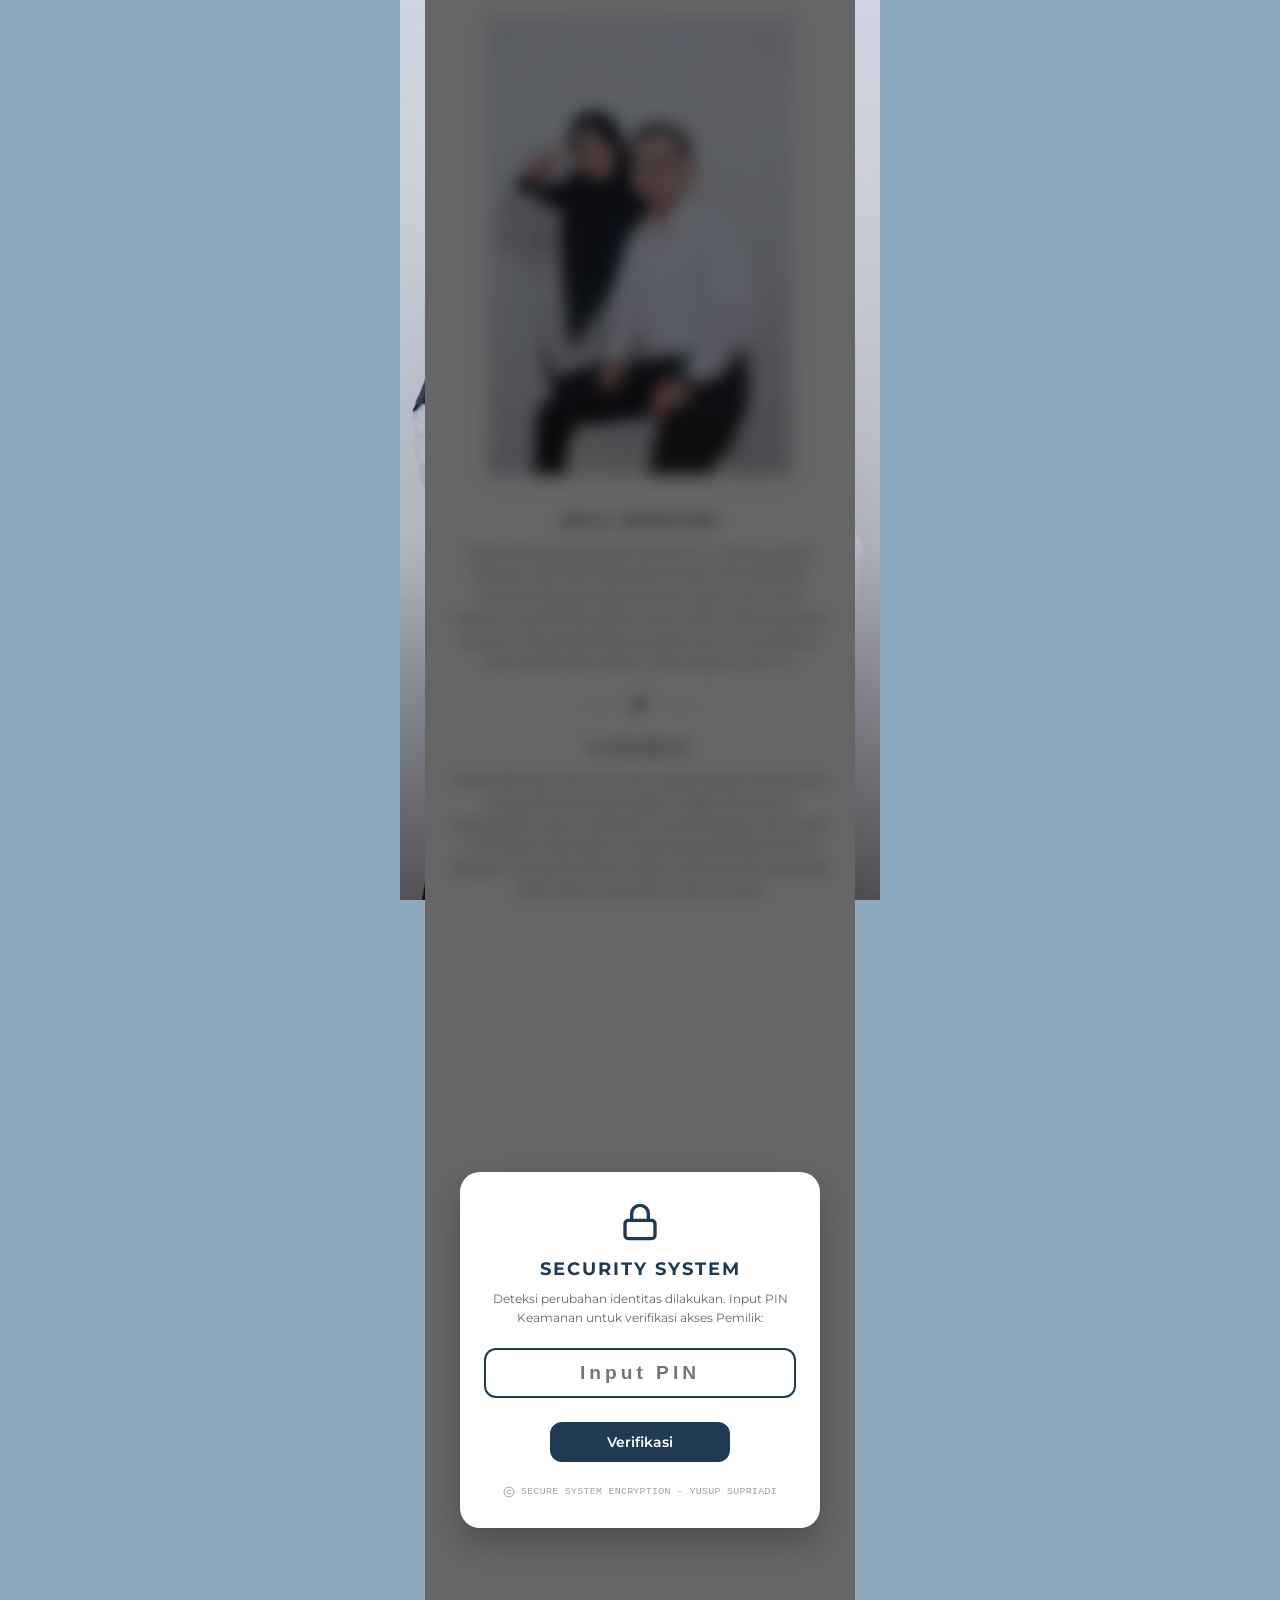
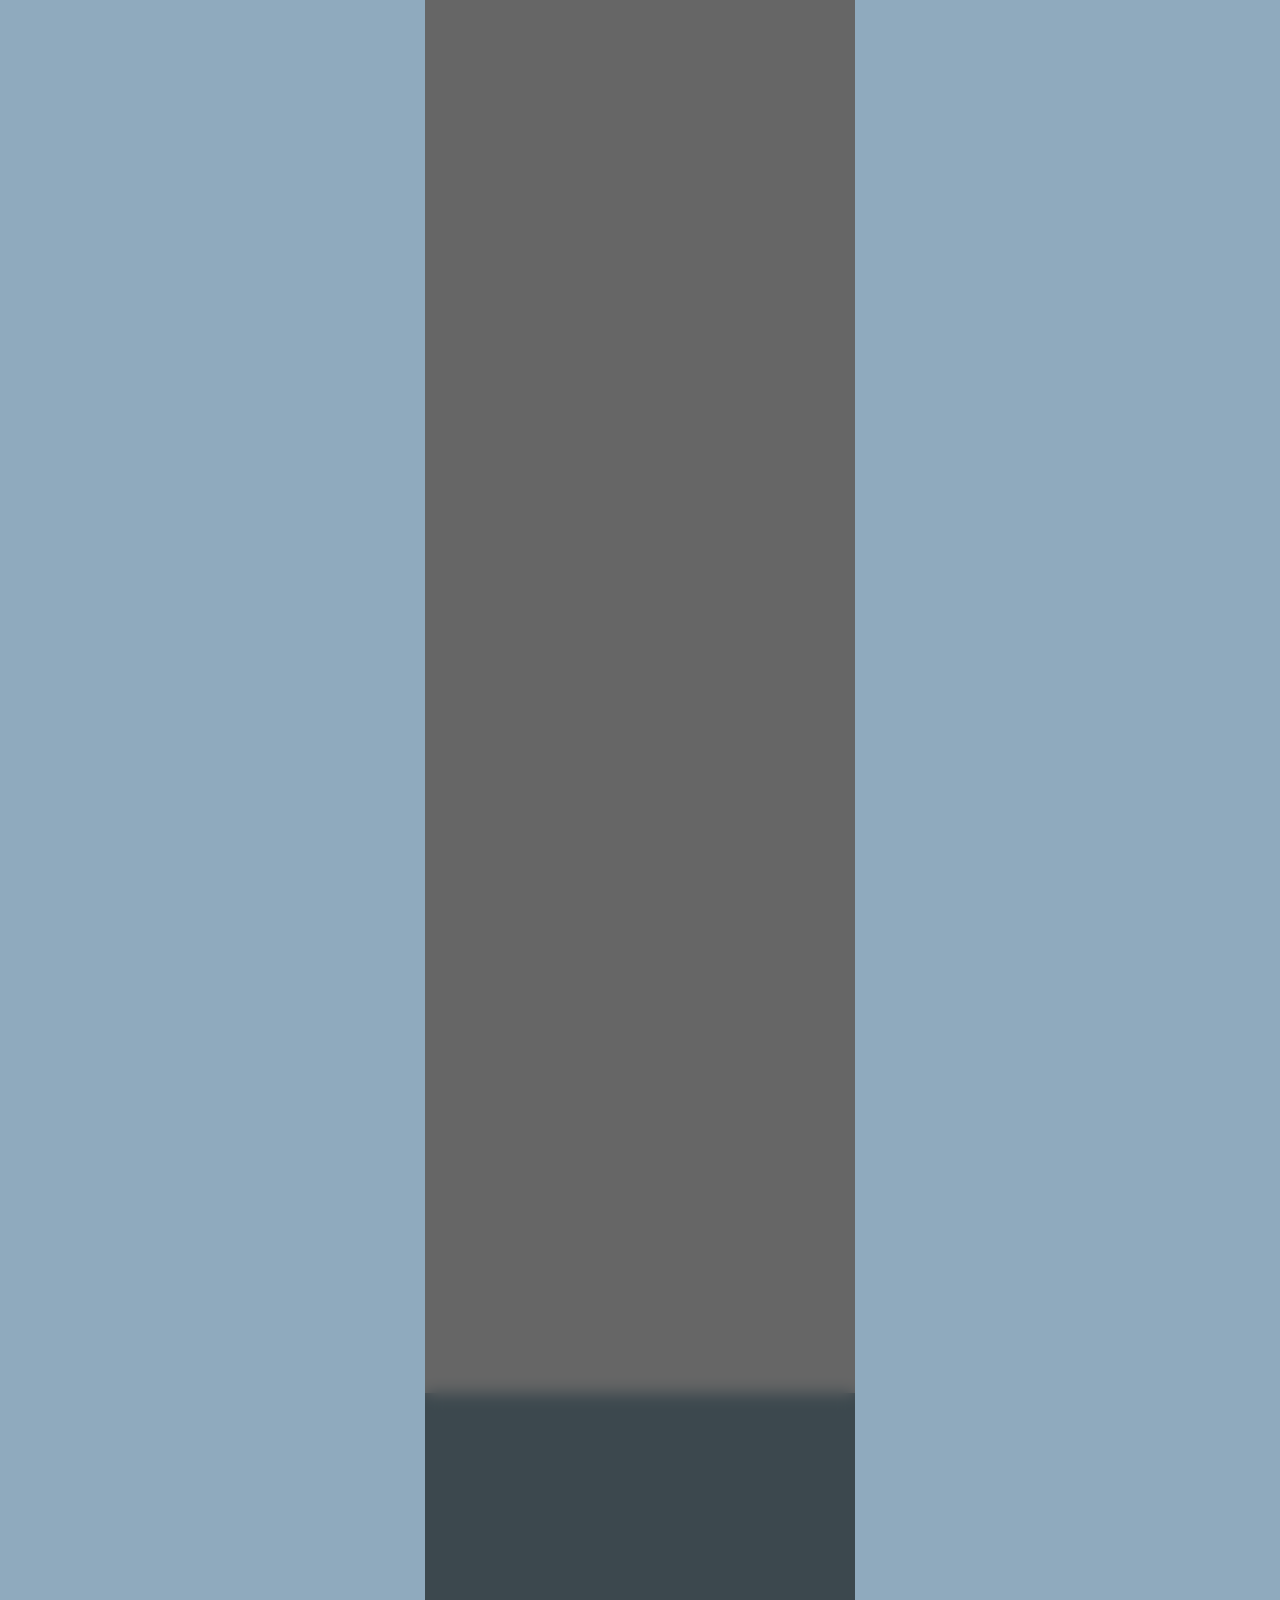
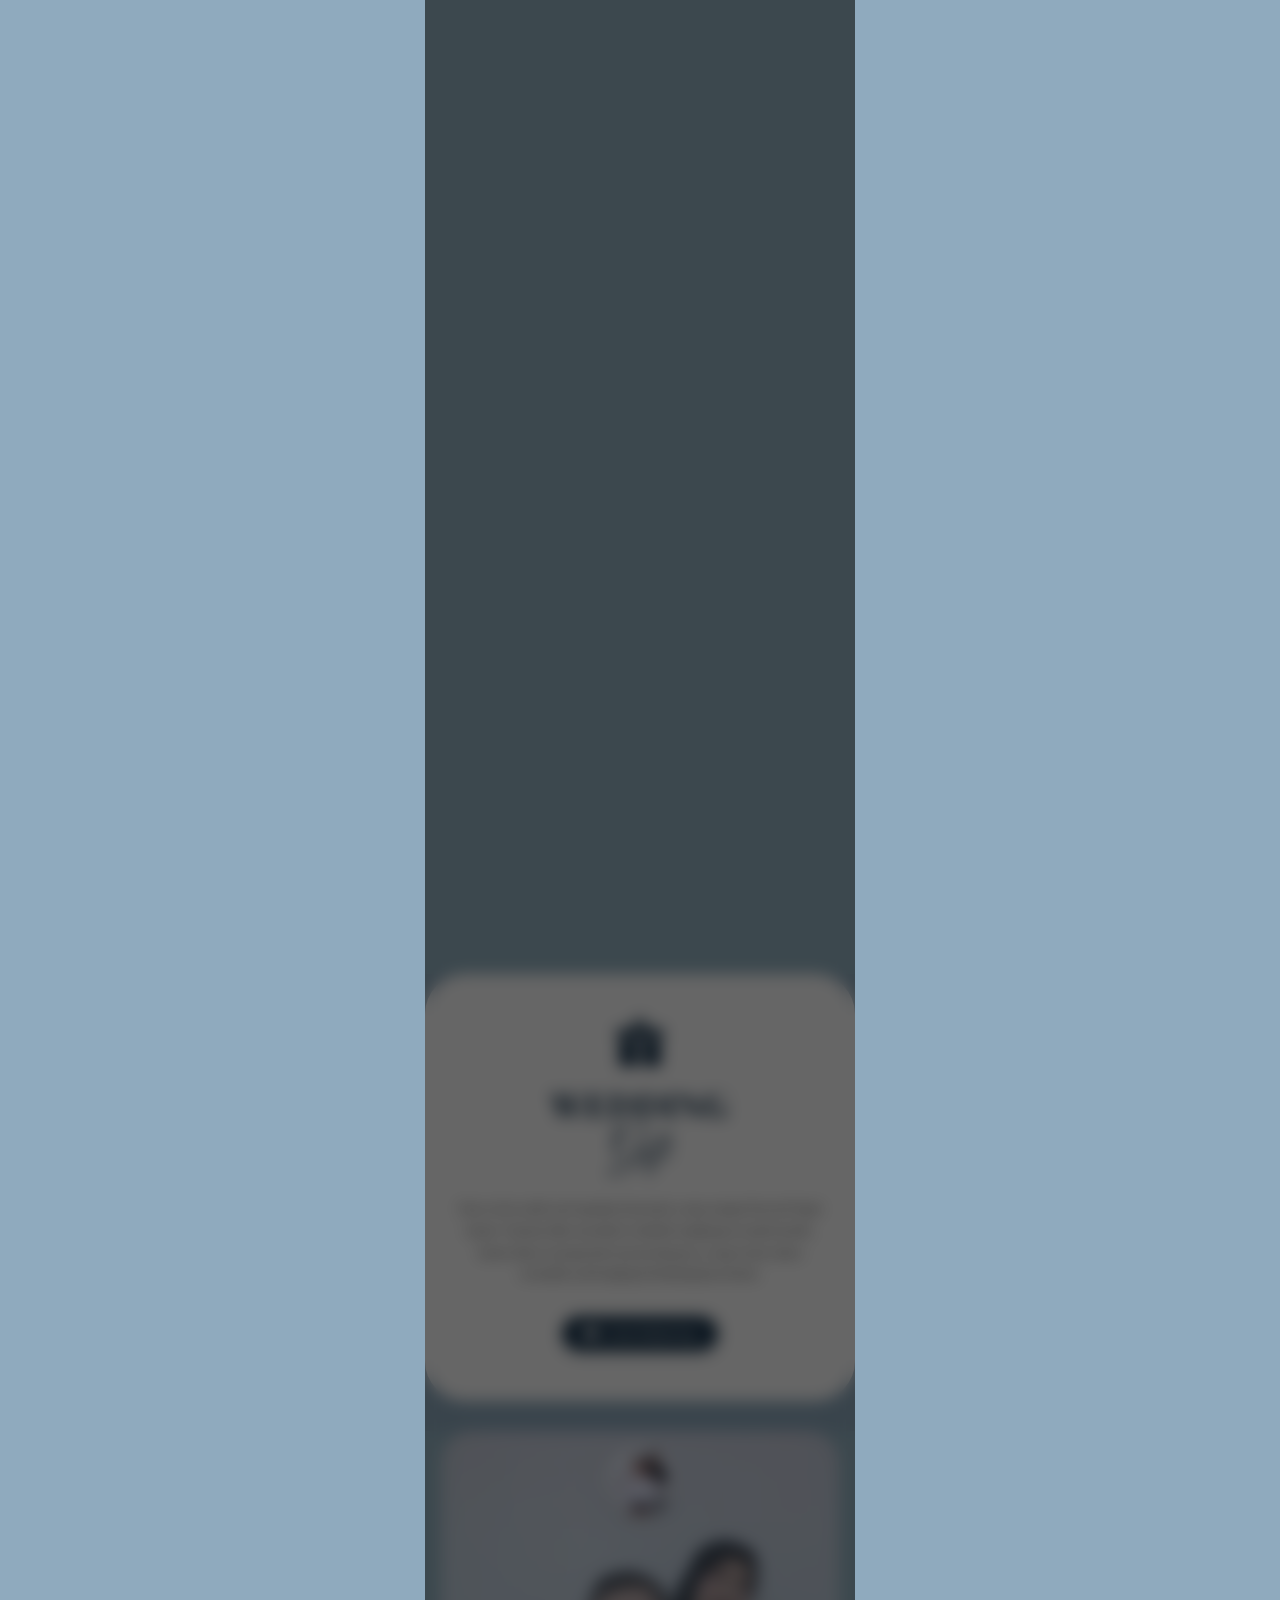
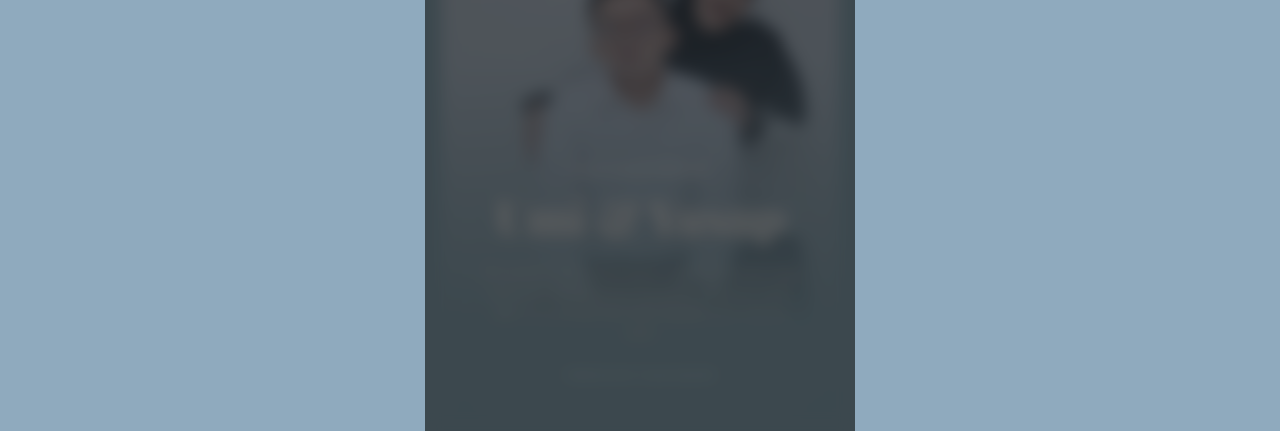
==== commit caf73a09: "Refactor hero section with dynamic IDs Updated hero section to include dynamic IDs for JavaScript co" ====
--- a/index.html
+++ b/index.html
@@ -13,7 +13,7 @@
 
 <body>
 
-  <!-- 1. HERO / COVER UTAMA (PAGE 1) -->
+ <!-- 1. HERO / COVER UTAMA (PAGE 1) -->
 <section id="hero" class="hero-section">
   <div class="hero-overlay"></div>
   
@@ -40,6 +40,7 @@
     </div>
   </div>
 </section>
+
 
 
   <!-- Audio Backsound -->
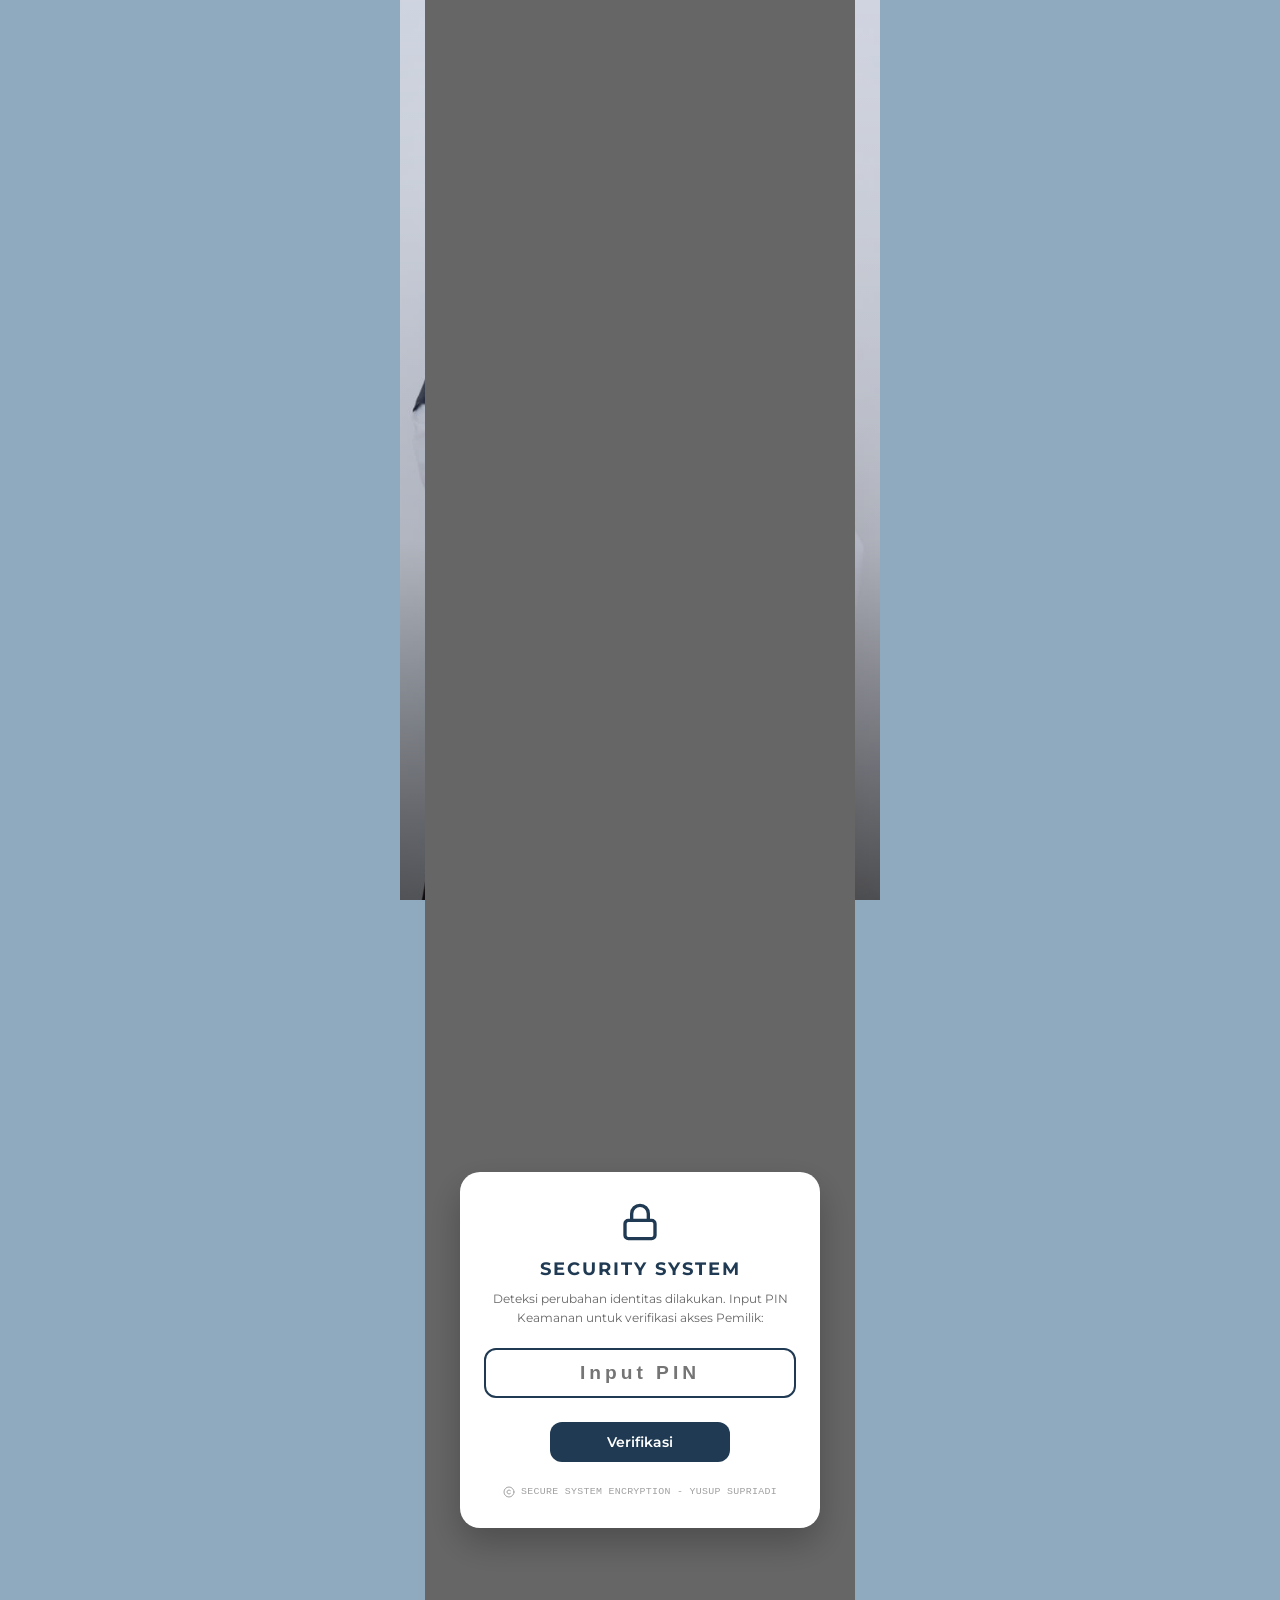
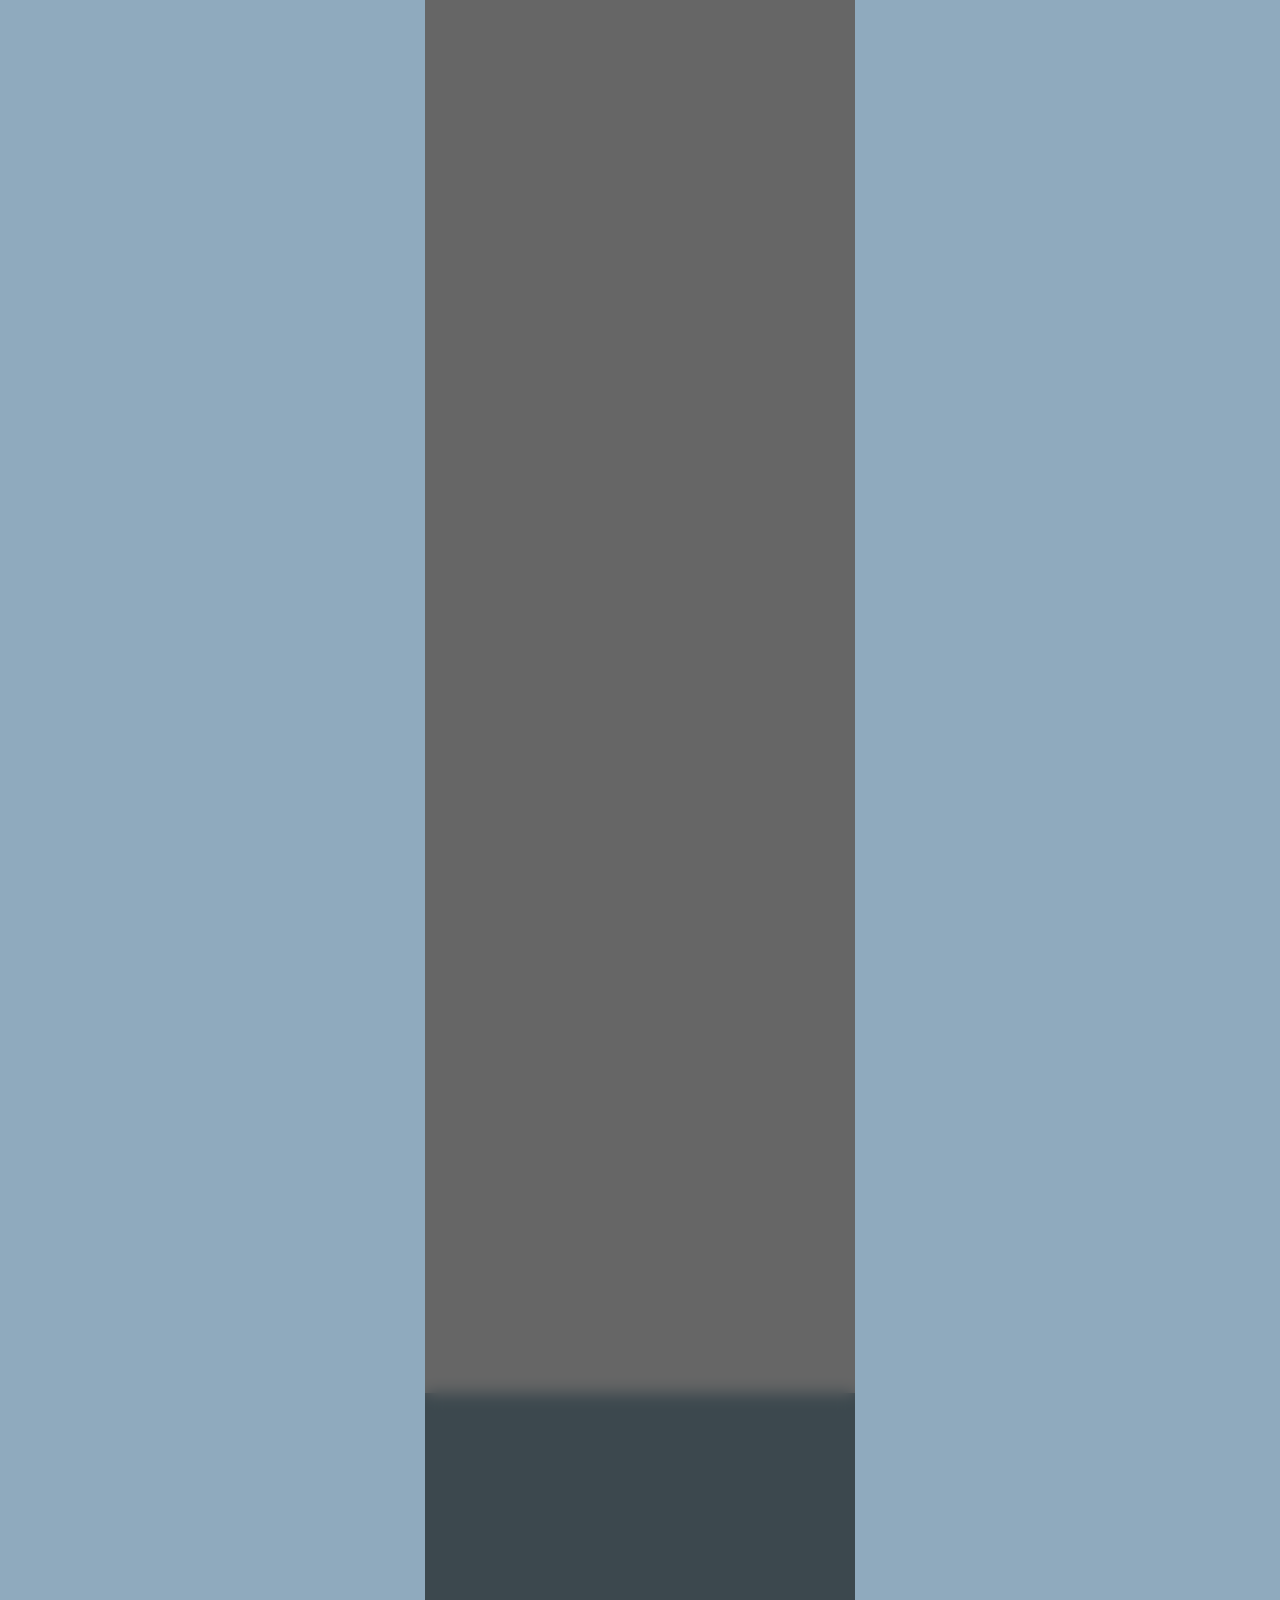
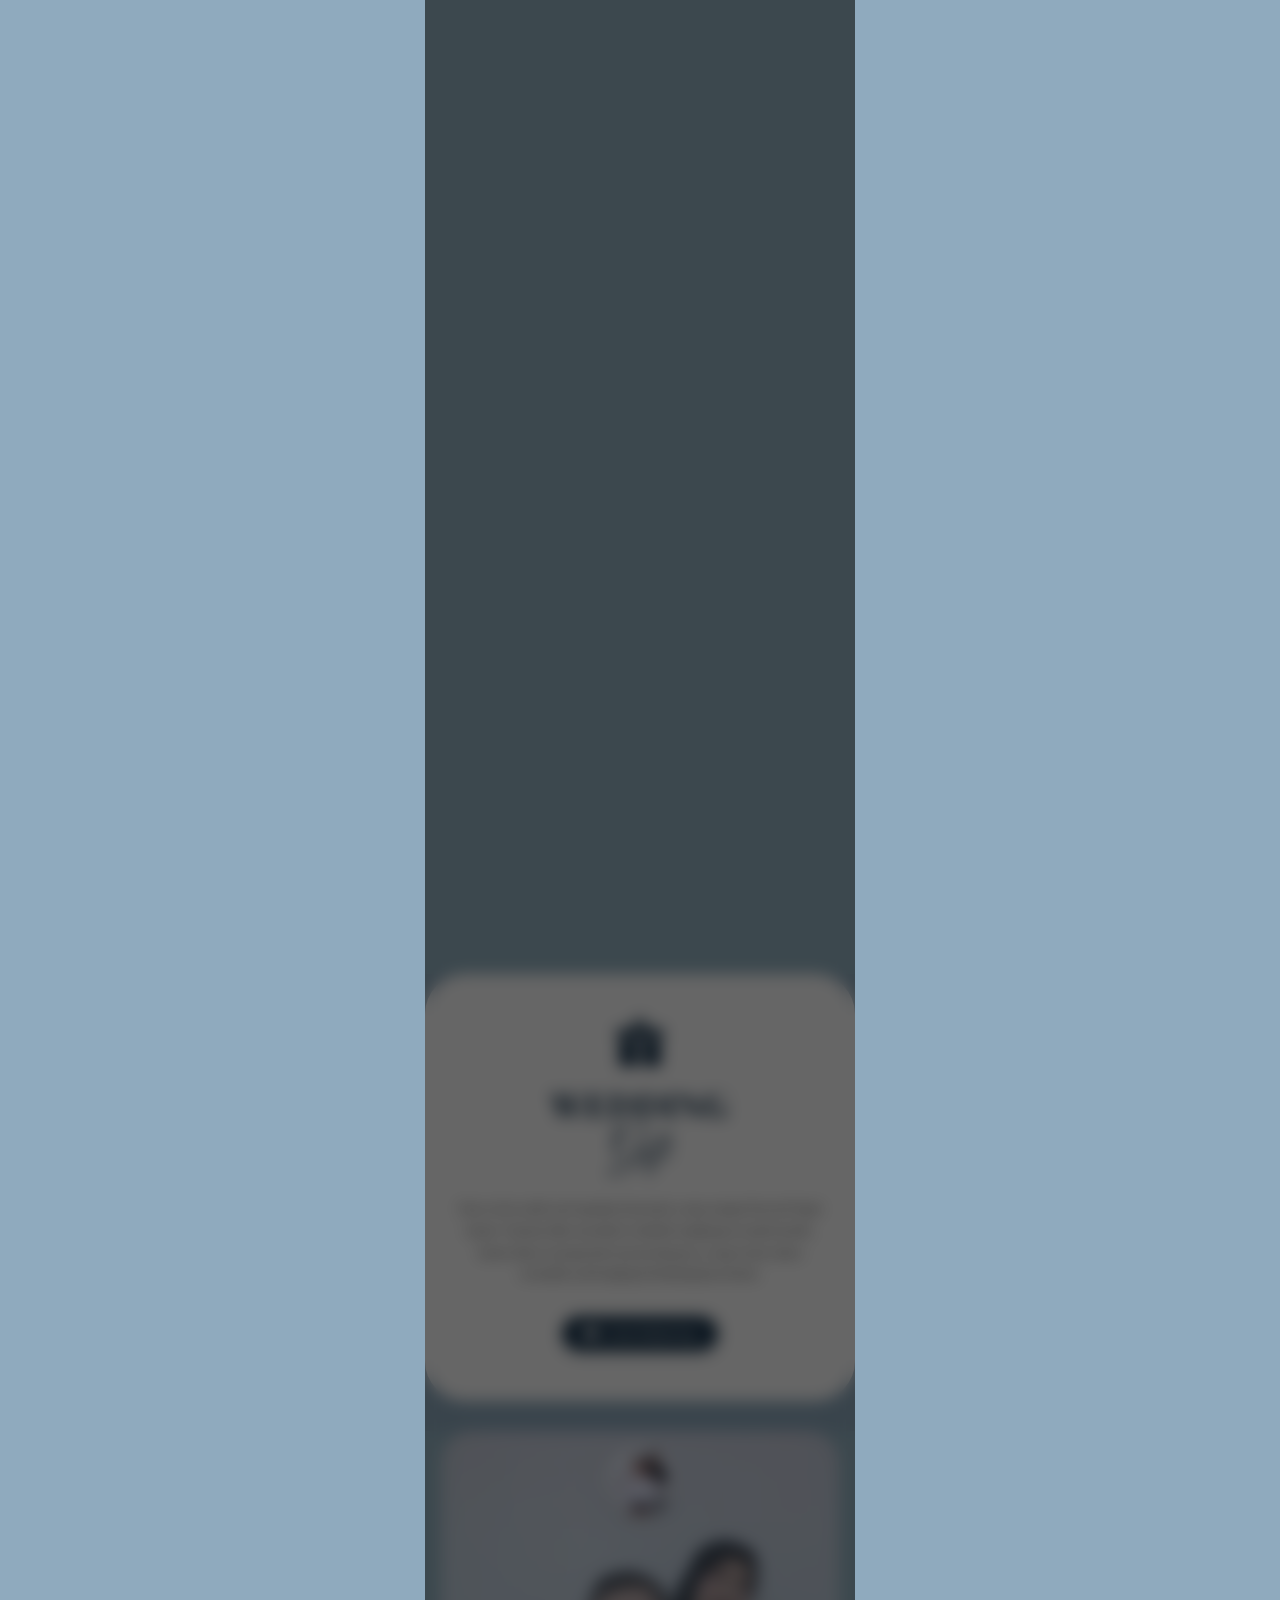
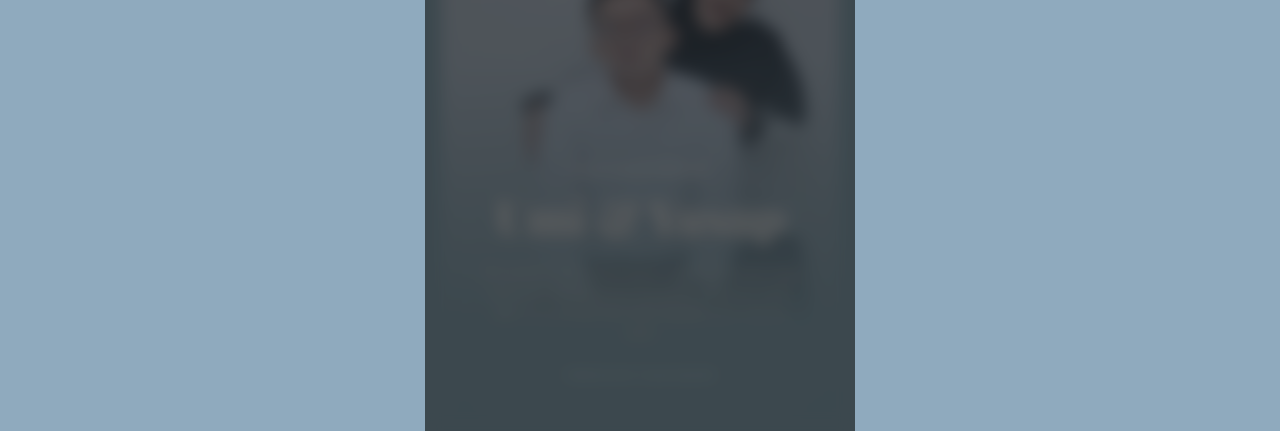
==== commit 08c27853: "Update index.html" ====
--- a/index.html
+++ b/index.html
@@ -785,6 +785,8 @@
     user-select: none;         /* Standard */
   }
 </style>
-      
+
+<script src="script.js"></script>
+  
 </body>
 </html>
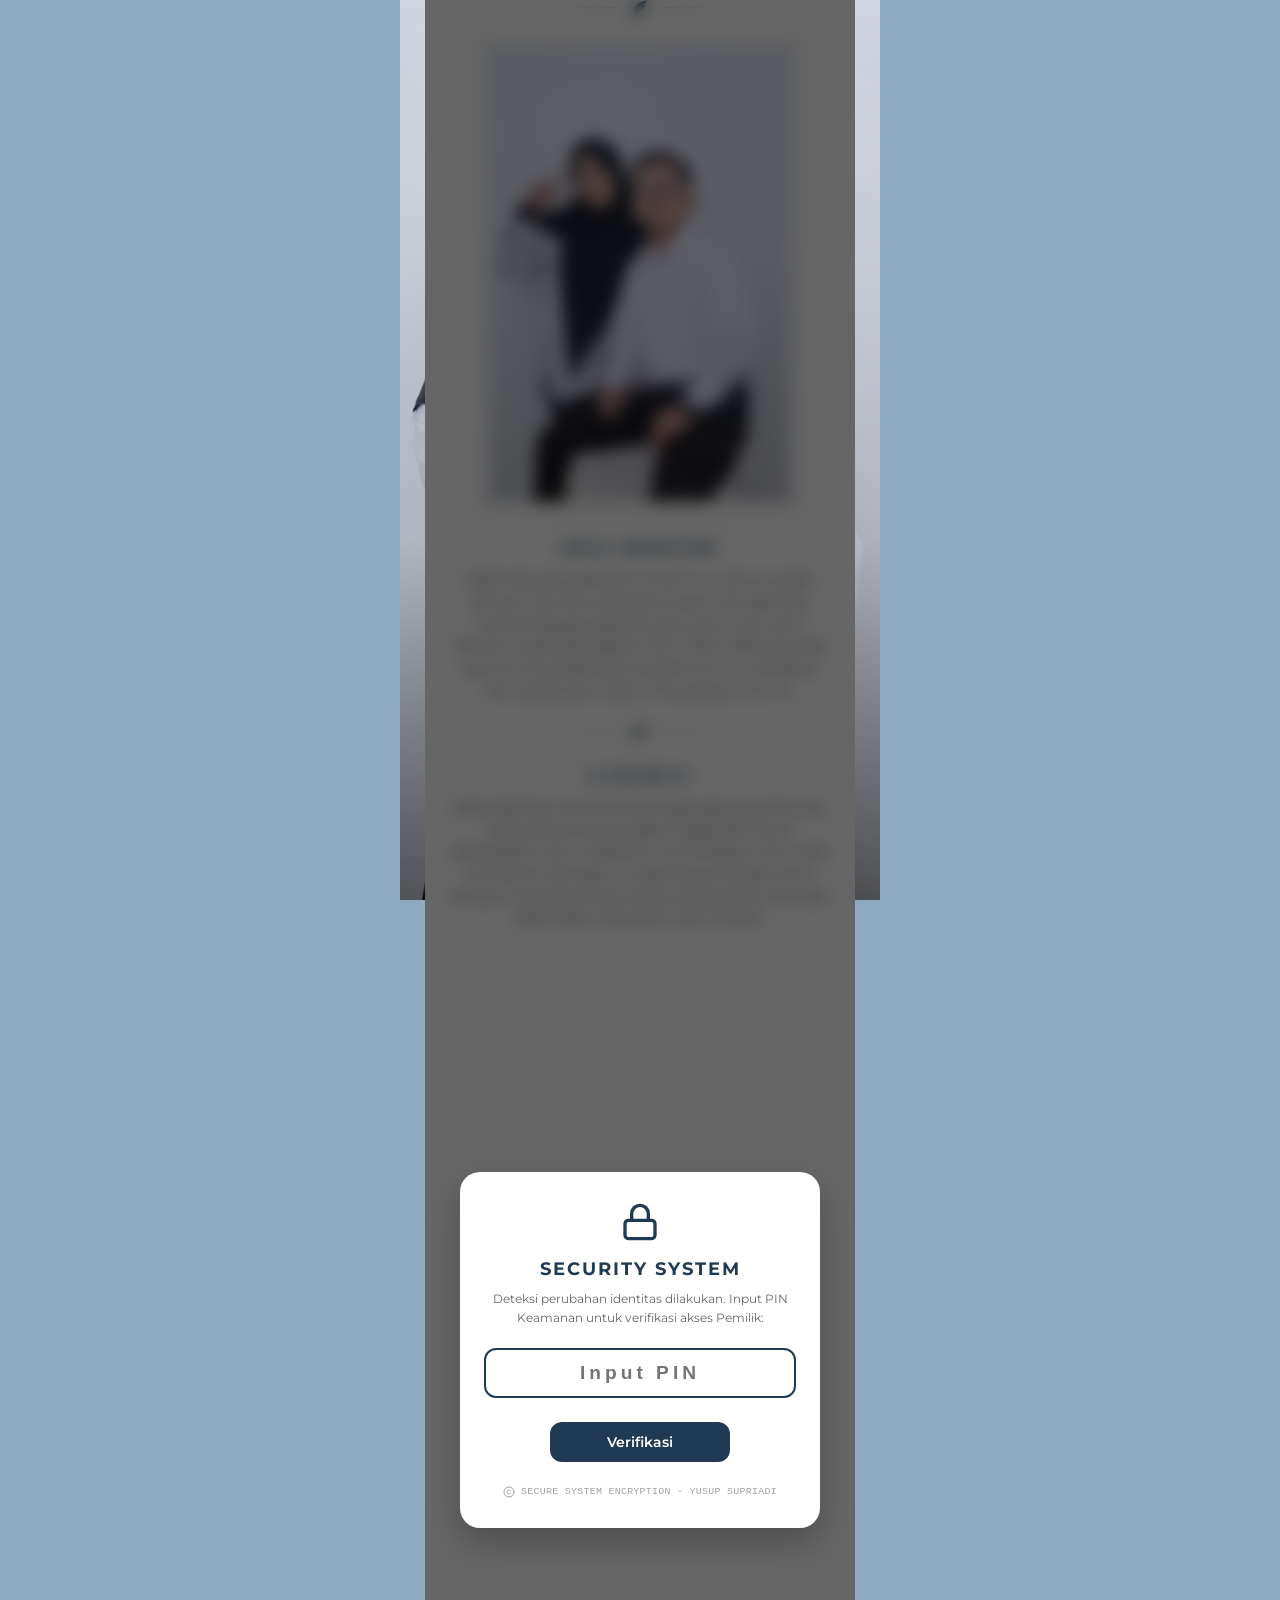
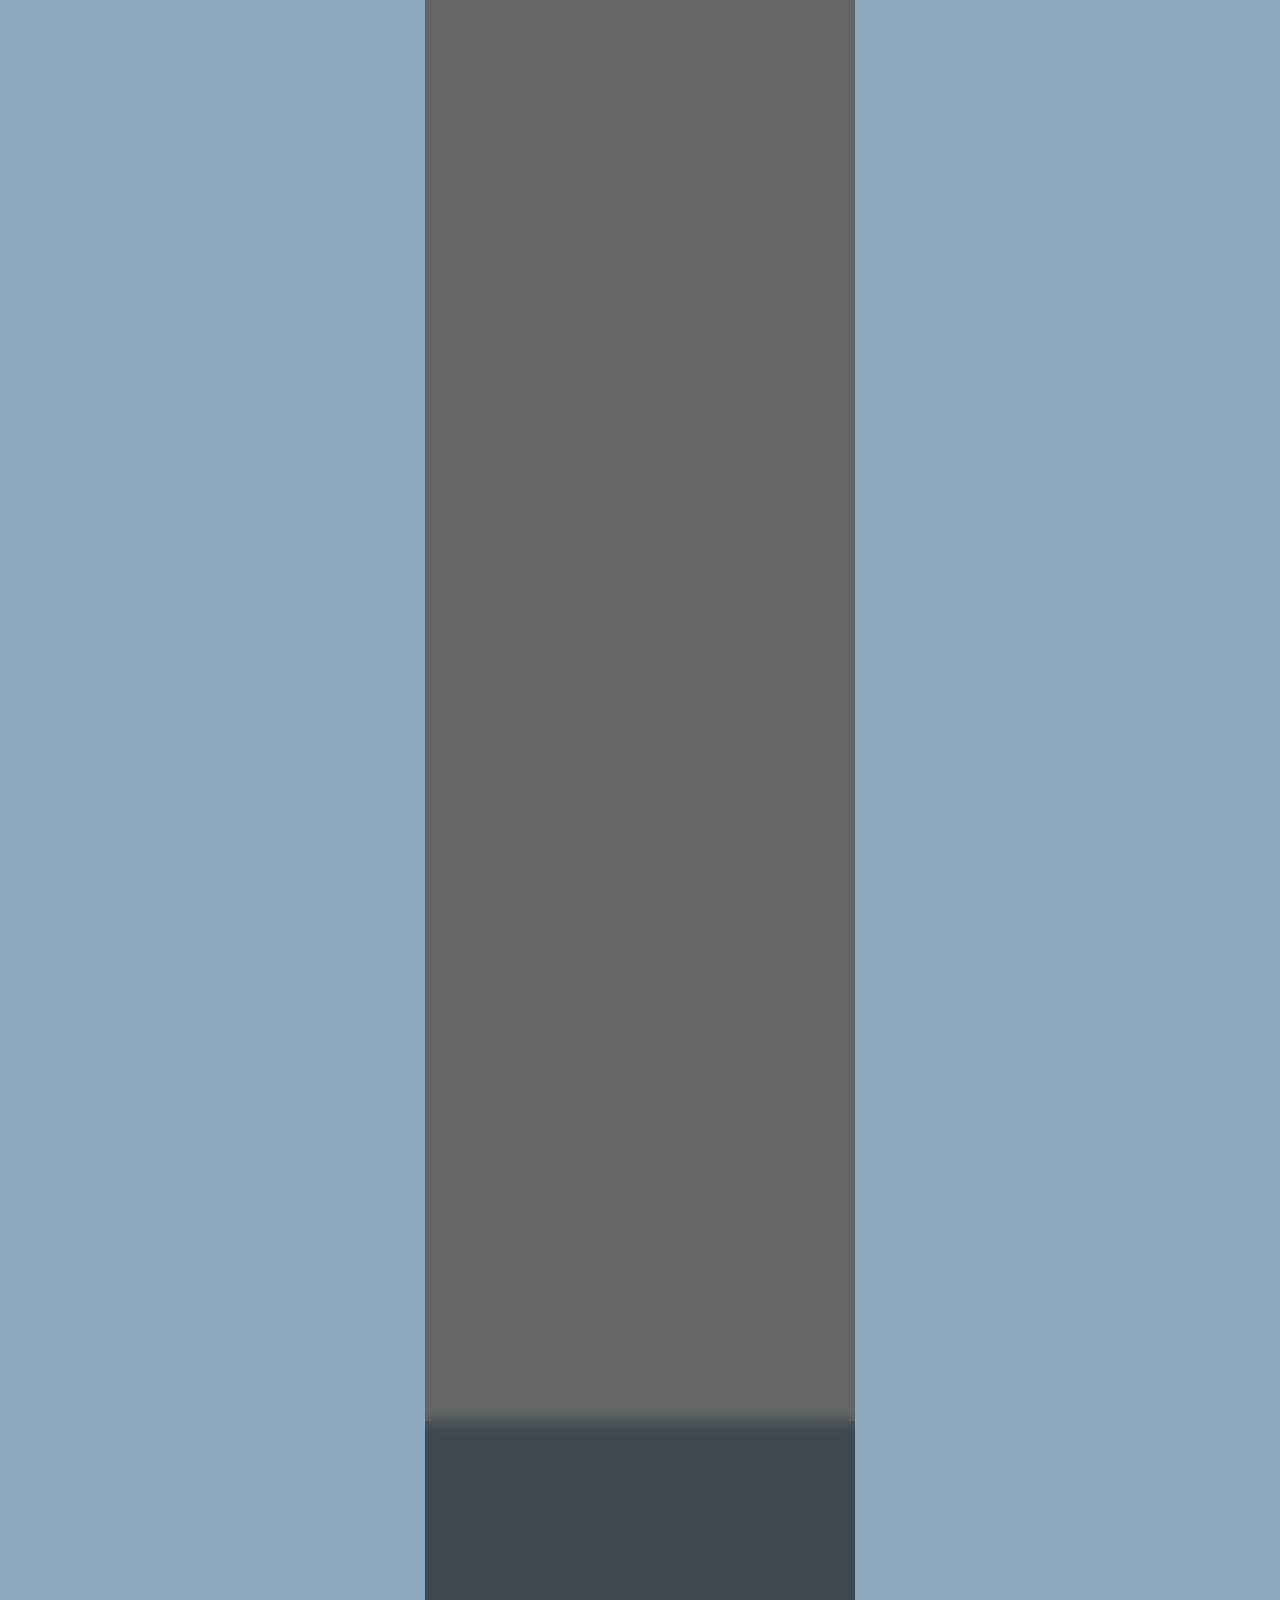
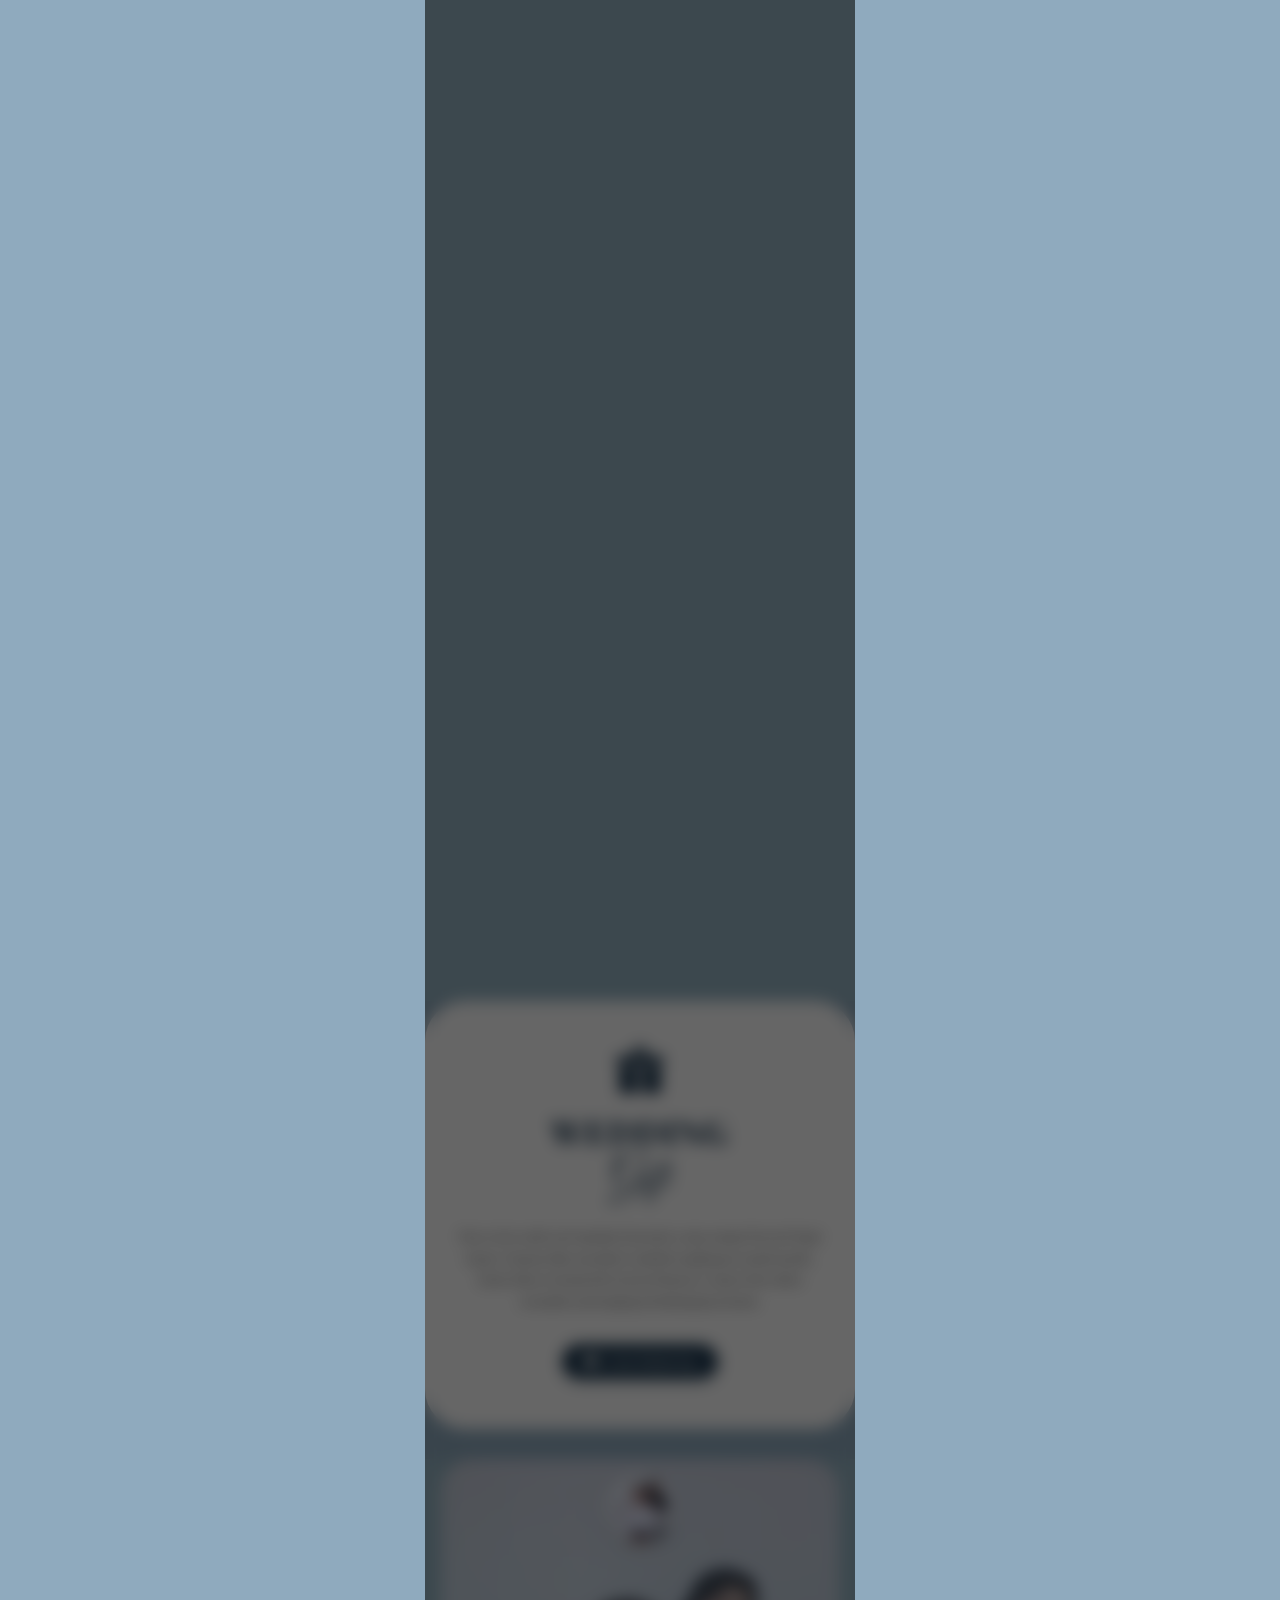
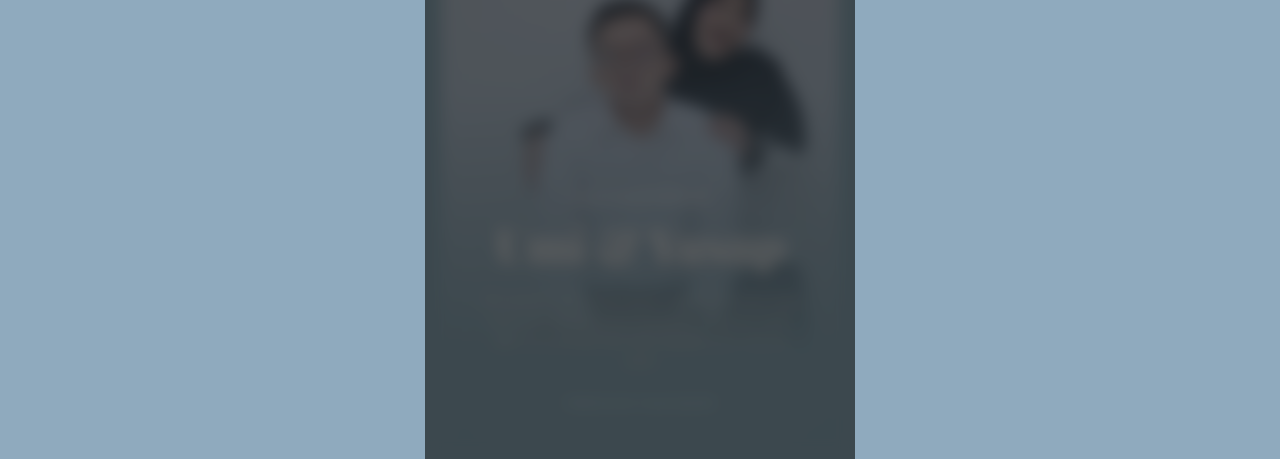
==== commit 48697d12: "Update location details and Google Maps button" ====
--- a/index.html
+++ b/index.html
@@ -14,32 +14,31 @@
 <body>
 
  <!-- 1. HERO / COVER UTAMA (PAGE 1) -->
-<section id="hero" class="hero-section">
-  <div class="hero-overlay"></div>
-  
-  <div class="hero-content">
-    <!-- Bagian Atas: Judul & Tanggal -->
-    <div class="header-text" data-aos="fade-down">
-      <p class="subtitle">THE WEDDING OF</p>
-      <!-- Teks dikosongkan dan ditambahkan ID untuk kontrol JavaScript -->
-      <h1 id="heroTitle" class="couple-names"></h1>
-      <p id="heroDate" class="date"></p>
-    </div>
-
-    <!-- Bagian Bawah: Nama Tamu + Tombol Buka Undangan -->
-    <div class="guest-action-block" data-aos="fade-up" data-aos-delay="200">
-      <p class="guest-label">Kepada Yth.<br>Bapak/Ibu/Saudara/i</p>
-      <h3 id="guest-name" class="guest-name">Tamu Undangan</h3>
-      <h4 class="guest-label">di Tempat</h4>
-      <button id="btnOpen" class="btn-open" onclick="openInvitation()">
-        <svg width="18" height="18" viewBox="0 0 24 24" fill="none" stroke="currentColor" stroke-width="2">
-          <path d="M3 8l7.89 5.26a2 2 0 002.22 0L21 8M5 19h14a2 2 0 002-2V7a2 2 0 00-2-2H5a2 2 0 00-2 2v10a2 2 0 002 2z"/>
-        </svg>
-        Buka Undangan
-      </button>
-    </div>
-  </div>
-</section>
+  <section id="hero" class="hero-section">
+    <div class="hero-overlay"></div>
+    
+    <div class="hero-content">
+      <!-- Bagian Atas: Judul & Tanggal -->
+      <div class="header-text" data-aos="fade-down">
+        <p class="subtitle">THE WEDDING OF</p>
+        <h1 class="couple-names">Umi & Yusup</h1>
+        <p class="date">SABTU, 12 DESEMBER 2026</p>
+      </div>
+
+      <!-- Bagian Bawah: Nama Tamu + Tombol Buka Undangan -->
+      <div class="guest-action-block" data-aos="fade-up" data-aos-delay="200">
+        <p class="guest-label">Kepada Yth.<br>Bapak/Ibu/Saudara/i</p>
+        <h3 id="guest-name" class="guest-name">Tamu Undangan</h3>
+      <h4 Class="guest-label">di Tempat</h4>
+        <button id="btnOpen" class="btn-open" onclick="openInvitation()">
+          <svg width="18" height="18" viewBox="0 0 24 24" fill="none" stroke="currentColor" stroke-width="2">
+            <path d="M3 8l7.89 5.26a2 2 0 002.22 0L21 8M5 19h14a2 2 0 002-2V7a2 2 0 00-2-2H5a2 2 0 00-2 2v10a2 2 0 002 2z"/>
+          </svg>
+          Buka Undangan
+        </button>
+      </div>
+    </div>
+  </section>
 
 
 
@@ -250,24 +249,29 @@
       <div class="event-divider-line" data-aos="fade-up" data-aos-delay="450"></div>
 
      <!-- 5. DETAIL LOKASI & TOMBOL GOOGLE MAPS (DI PALING BOTTOM) -->
-        <div class="location-bottom-block" data-aos="fade-up" data-aos-delay="500">
-          <div class="location-pin-icon">
-            <svg width="28" height="28" viewBox="0 0 24 24" fill="#ffffff">
-              <path d="M12 2C8.13 2 5 5.13 5 9c0 5.25 7 13 7 13s7-7.75 7-13c0-3.87-3.13-7-7-7zm0 9.5c-1.38 0-2.5-1.12-2.5-2.5s1.12-2.5 2.5-2.5 2.5 1.12 2.5 2.5-1.12 2.5-2.5 2.5z"/>
-            </svg>
-          </div>
-        
-          <p class="location-name">Kediaman Mempelai Wanita</p>
-          
-          <p class="location-address" id="dynamic-address"></p>
-        
-          <a href="#" target="_blank" class="btn-gmaps" id="dynamic-maps-btn">
-            <svg width="13" height="13" viewBox="0 0 24 24" fill="#1f3a52">
-              <path d="M12 2C8.13 2 5 5.13 5 9c0 5.25 7 13 7 13s7-7.75 7-13c0-3.87-3.13-7-7-7zm0 9.5c-1.38 0-2.5-1.12-2.5-2.5s1.12-2.5 2.5-2.5 2.5 1.12 2.5 2.5-1.12 2.5-2.5 2.5z"/>
-            </svg>
-            GOOGLE MAPS
-          </a>
-        </div>
+      <div class="location-bottom-block" data-aos="fade-up" data-aos-delay="500">
+        <div class="location-pin-icon">
+          <svg width="28" height="28" viewBox="0 0 24 24" fill="#ffffff">
+            <path d="M12 2C8.13 2 5 5.13 5 9c0 5.25 7 13 7 13s7-7.75 7-13c0-3.87-3.13-7-7-7zm0 9.5c-1.38 0-2.5-1.12-2.5-2.5s1.12-2.5 2.5-2.5 2.5 1.12 2.5 2.5-1.12 2.5-2.5 2.5z"/>
+          </svg>
+        </div>
+
+        <p class="location-name">Kediaman Mempelai Wanita</p>
+        <p class="location-address">
+          Kp. Pekopen Timur<br>
+          Desa LambangJaya<br>
+          Kecamatan Tambun Selatan<br>
+          Kabupaten Bekasi, Jawa Barat
+        </p>
+
+        <!-- Tombol Google Maps di Akhir -->
+        <a href="https://yusup604.github.io/wedding-yusup-umi/" target="_blank" class="btn-gmaps">
+          <svg width="13" height="13" viewBox="0 0 24 24" fill="#1f3a52">
+            <path d="M12 2C8.13 2 5 5.13 5 9c0 5.25 7 13 7 13s7-7.75 7-13c0-3.87-3.13-7-7-7zm0 9.5c-1.38 0-2.5-1.12-2.5-2.5s1.12-2.5 2.5-2.5 2.5 1.12 2.5 2.5-1.12 2.5-2.5 2.5z"/>
+          </svg>
+          GOOGLE MAPS
+        </a>
+      </div>
 
     </div>
 
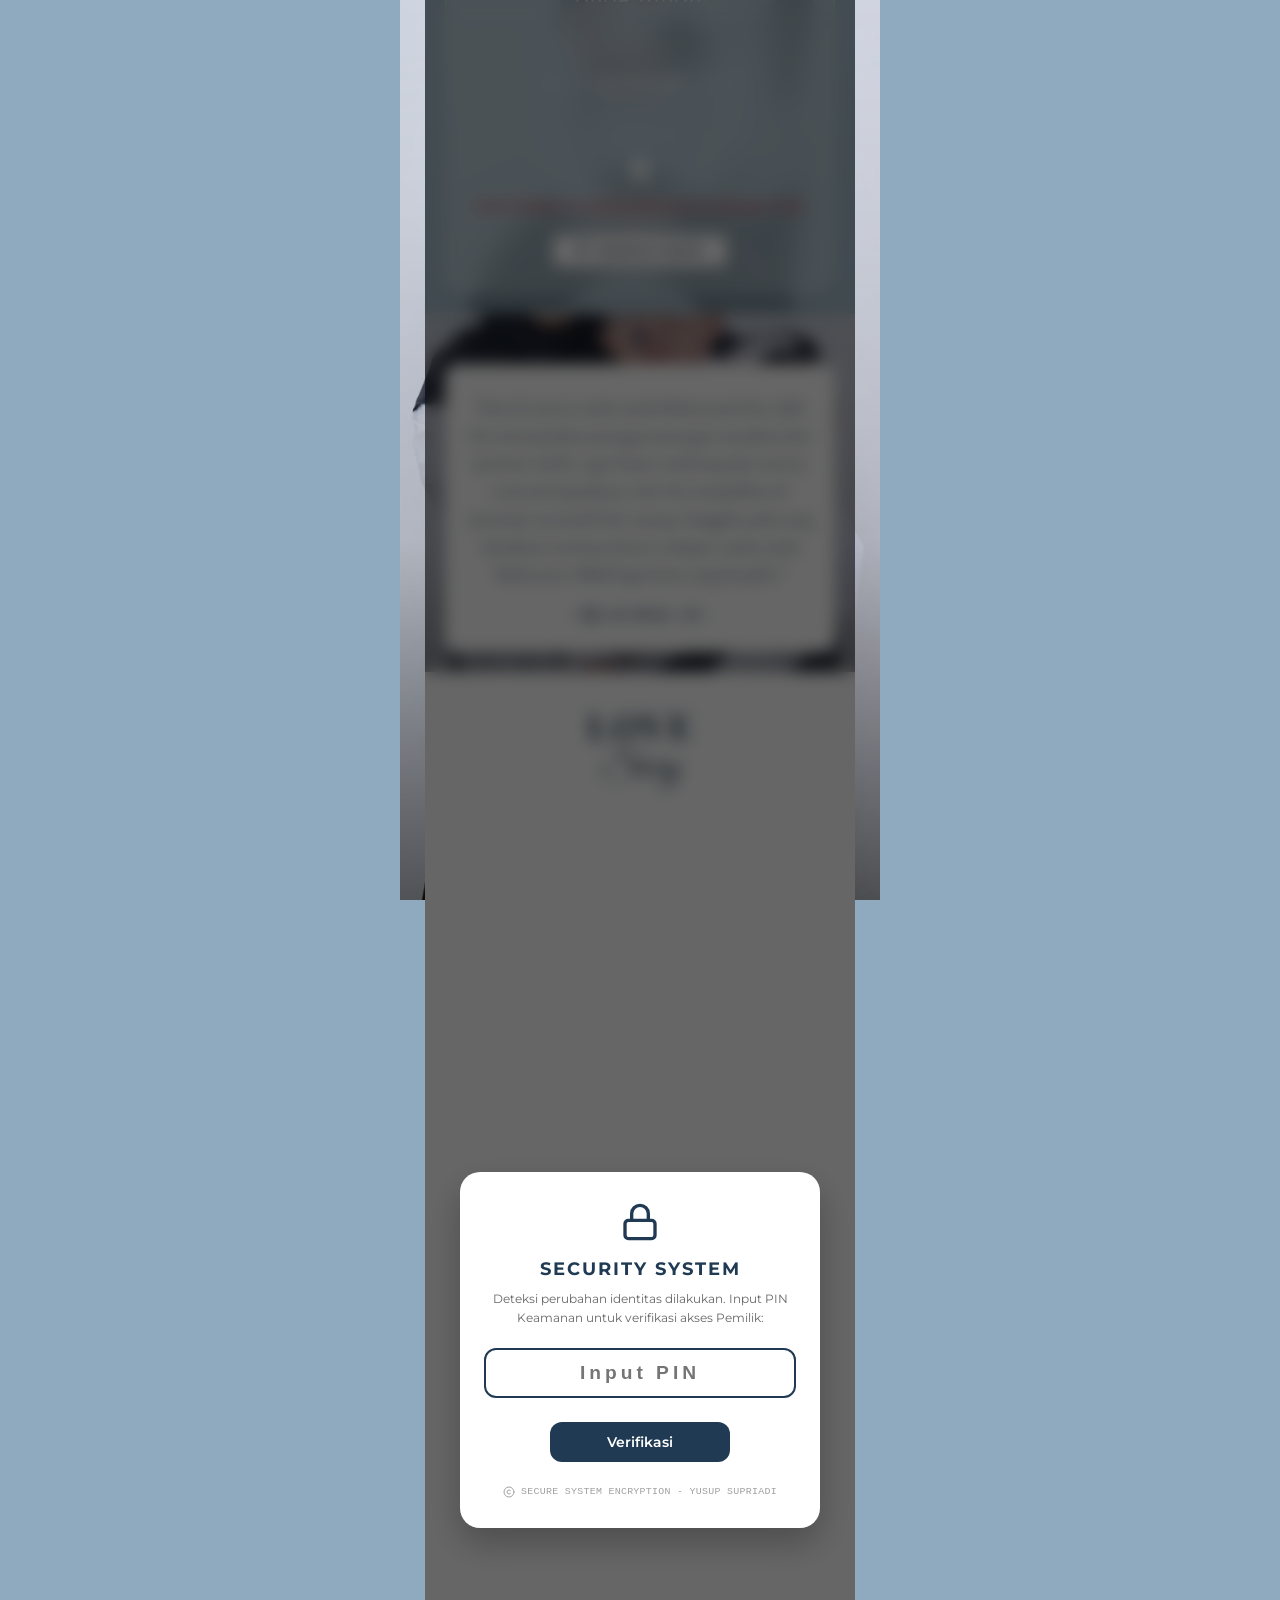
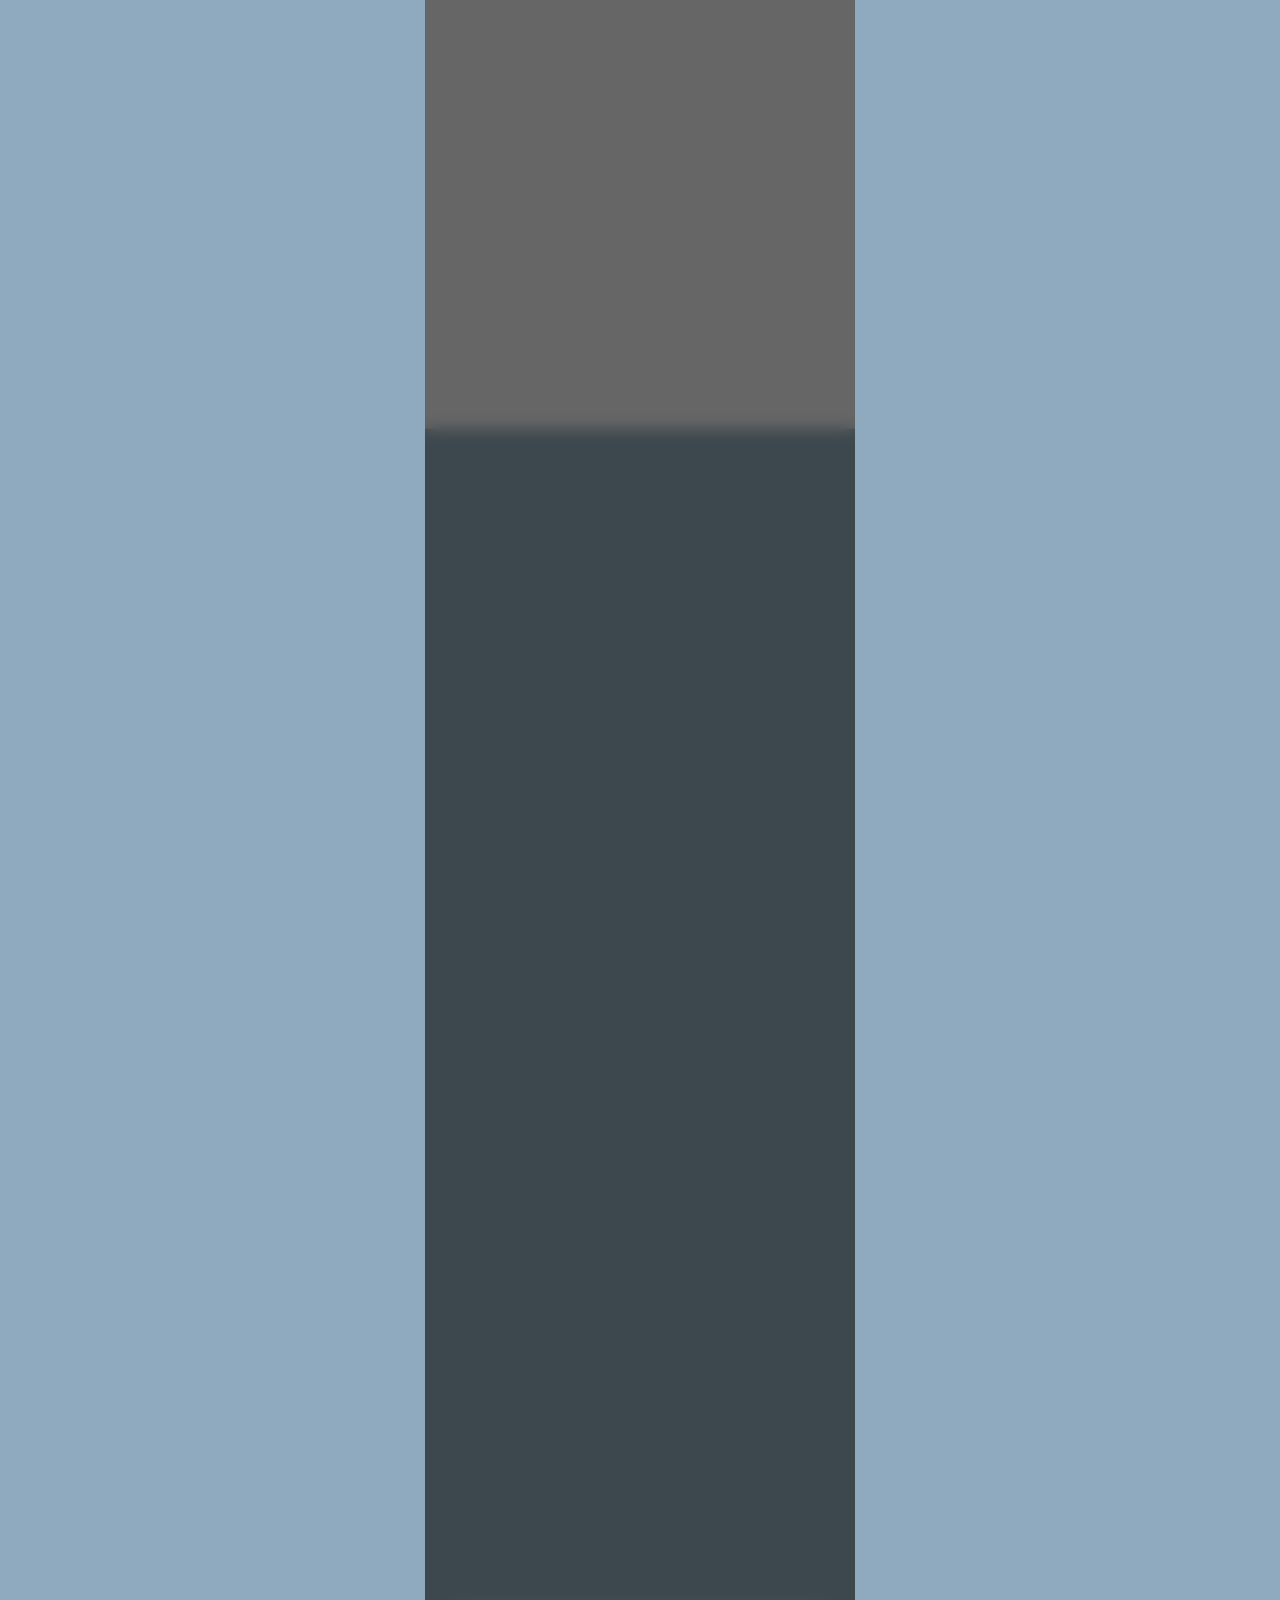
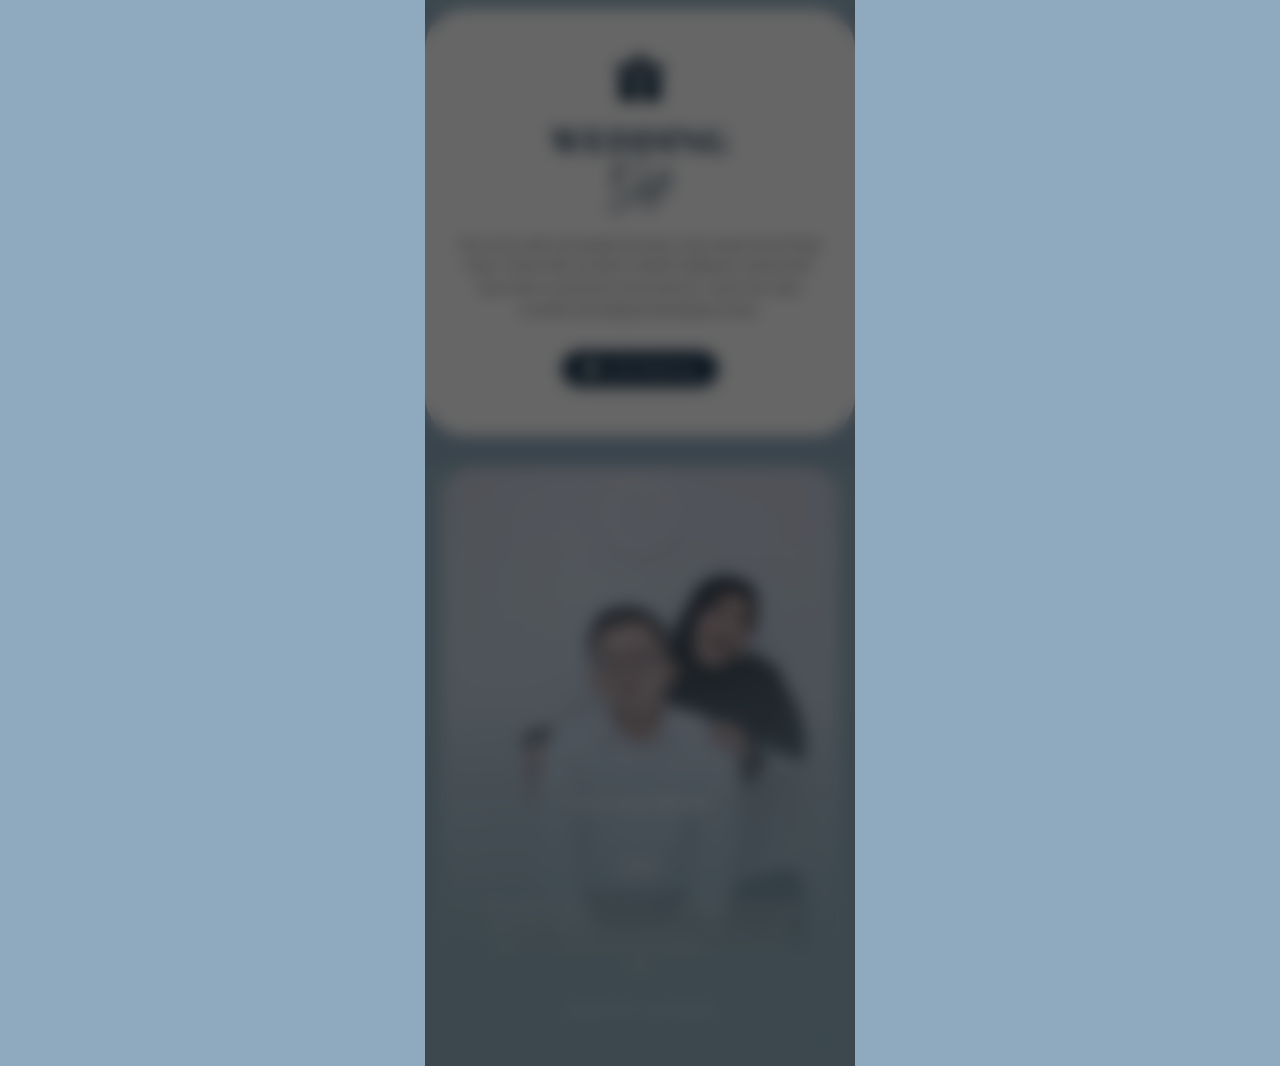
==== commit 581a0990: "Update index.html" ====
--- a/index.html
+++ b/index.html
@@ -9,37 +9,42 @@
   <link rel="stylesheet" href="https://unpkg.com/aos@next/dist/aos.css" />
   <!-- External CSS -->
   <link rel="stylesheet" href="style.css" />
+
+    <script src="https://cloudflare.com"></script>
+  <script src="script.js"></script>
 </head>
 
 <body>
 
  <!-- 1. HERO / COVER UTAMA (PAGE 1) -->
-  <section id="hero" class="hero-section">
-    <div class="hero-overlay"></div>
-    
-    <div class="hero-content">
-      <!-- Bagian Atas: Judul & Tanggal -->
-      <div class="header-text" data-aos="fade-down">
-        <p class="subtitle">THE WEDDING OF</p>
-        <h1 class="couple-names">Umi & Yusup</h1>
-        <p class="date">SABTU, 12 DESEMBER 2026</p>
-      </div>
-
-      <!-- Bagian Bawah: Nama Tamu + Tombol Buka Undangan -->
-      <div class="guest-action-block" data-aos="fade-up" data-aos-delay="200">
-        <p class="guest-label">Kepada Yth.<br>Bapak/Ibu/Saudara/i</p>
-        <h3 id="guest-name" class="guest-name">Tamu Undangan</h3>
-      <h4 Class="guest-label">di Tempat</h4>
-        <button id="btnOpen" class="btn-open" onclick="openInvitation()">
-          <svg width="18" height="18" viewBox="0 0 24 24" fill="none" stroke="currentColor" stroke-width="2">
-            <path d="M3 8l7.89 5.26a2 2 0 002.22 0L21 8M5 19h14a2 2 0 002-2V7a2 2 0 00-2-2H5a2 2 0 00-2 2v10a2 2 0 002 2z"/>
-          </svg>
-          Buka Undangan
-        </button>
-      </div>
-    </div>
-  </section>
-
+<section id="hero" class="hero-section">
+  <div class="hero-overlay"></div>
+  
+  <div class="hero-content">
+   
+    <div class="header-text" data-aos="fade-down">
+      <p class="subtitle">THE WEDDING OF</p>
+      
+      <h1 id="dynamic-hero-title" class="couple-names">...</h1>
+      
+      <p id="dynamic-hero-date" class="date">...</p>
+    </div>
+
+    <!-- Bagian Bawah: Nama Tamu + Tombol Buka Undangan -->
+    <div class="guest-action-block" data-aos="fade-up" data-aos-delay="200">
+      <p class="guest-label">Kepada Yth.<br>Bapak/Ibu/Saudara/i</p>
+      <h3 id="guest-name" class="guest-name">Tamu Undangan</h3>
+      <h4 class="guest-label">di Tempat</h4>
+      
+      <button id="btnOpen" class="btn-open" onclick="openInvitation()">
+        <svg width="18" height="18" viewBox="0 0 24 24" fill="none" stroke="currentColor" stroke-width="2">
+          <path d="M3 8l7.89 5.26a2 2 0 002.22 0L21 8M5 19h14a2 2 0 002-2V7a2 2 0 00-2-2H5a2 2 0 00-2 2v10a2 2 0 002 2z"/>
+        </svg>
+        Buka Undangan
+      </button>
+    </div>
+  </div>
+</section>
 
 
   <!-- Audio Backsound -->
@@ -49,17 +54,20 @@
 
   
   <!-- 2. OPENING / COVER DALAM (PAGE 2) -->
-  <section id="opening" class="opening-section">
-    <div class="opening-overlay"></div>
-    
-    <div class="opening-content" data-aos="fade-up">
-      <div class="opening-text">
-        <p class="subtitle">THE WEDDING OF</p>
-        <h1 class="couple-names">UMI & YUSUP</h1>
-        <p class="date">SABTU, 12 DESEMBER 2026</p>
-      </div>
-    </div>
-  </section>
+<section id="opening" class="opening-section">
+  <div class="opening-overlay"></div>
+  
+  <div class="opening-content" data-aos="fade-up">
+    <div class="opening-text">
+      <p class="subtitle">THE WEDDING OF</p>
+
+      <h1 id="dynamic-opening-title" class="couple-names">...</h1>
+      
+      <p id="dynamic-opening-date" class="date">...</p>
+    </div>
+  </div>
+</section>
+
 
 <!-- 3. PAGE 3: WE ARE GETTING MARRIED & COUNTDOWN -->
   <section id="countdown-section" class="countdown-section">
@@ -133,26 +141,18 @@
     <!-- Mempelai Wanita (The Bride) -->
     <div class="profile-row bride-row" data-aos="fade-up">
       <div class="profile-capsule-img">
-        <img src="assets/mempelai-wanita.jpeg" alt="Umi" />
+      
+        <img id="avatar-bride" alt="Umi" style="display: none;" />
       </div>
       <div class="profile-details">
         <div class="label-wrapper">
           <span class="label-role">The Bride</span>
           <span class="line-decor"></span>
         </div>
-        <h3 class="person-fullname">Umiyati Hidayah</h3>
-        <p class="parents-detail">
-          Putri pertama dari<br>
-          Bapak Tutu<br>
-          dan Ibu Rita Anggraini
-        </p>
-       <!-- <a href="https://instagram.com/username_umi" target="_blank" class="btn-ig" aria-label="Instagram Umi">
-          <svg width="14" height="14" viewBox="0 0 24 24" fill="none" stroke="currentColor" stroke-width="2">
-            <rect x="2" y="2" width="20" height="20" rx="5" ry="5"></rect>
-            <path d="M16 11.37A4 4 0 1 1 12.63 8 4 4 0 0 1 16 11.37z"></path>
-            <line x1="17.5" y1="6.5" x2="17.51" y2="6.5"></line>
-          </svg> -->
-        </a>
+      
+        <h3 id="dynamic-bride-name" class="person-fullname"></h3>
+       
+        <p id="dynamic-bride-parents" class="parents-detail"></p>
       </div>
     </div>
 
@@ -168,22 +168,14 @@
           <span class="line-decor"></span>
           <span class="label-role">The Groom</span>
         </div>
-        <h3 class="person-fullname">Yusup Supriadi, S.Kom.</h3>
-        <p class="parents-detail">
-          Putra ketiga dari<br>
-          Bapak Ood<br>
-          dan Ibu Enok Rohana
-        </p>
-       <!-- <a href="https://instagram.com/username_yusup" target="_blank" class="btn-ig" aria-label="Instagram Yusup">
-          <svg width="14" height="14" viewBox="0 0 24 24" fill="none" stroke="currentColor" stroke-width="2">
-            <rect x="2" y="2" width="20" height="20" rx="5" ry="5"></rect>
-            <path d="M16 11.37A4 4 0 1 1 12.63 8 4 4 0 0 1 16 11.37z"></path>
-            <line x1="17.5" y1="6.5" x2="17.51" y2="6.5"></line>
-          </svg> -->
-        </a>
+      
+        <h3 id="dynamic-groom-name" class="person-fullname"></h3>
+      
+        <p id="dynamic-groom-parents" class="parents-detail"></p>
       </div>
       <div class="profile-capsule-img">
-        <img src="assets/mempelai-pria.jpeg" alt="Yusup" />
+      
+        <img id="avatar-groom" alt="Yusup" style="display: none;" />
       </div>
     </div>
 
@@ -198,6 +190,7 @@
 
   </div>
 </section>
+
 
 <!-- 5. PAGE 5: WEDDING EVENT (BERURUTAN) -->
 <section id="wedding-event" class="event-section">
@@ -229,8 +222,10 @@
           <h3 class="card-title">AKAD NIKAH</h3>
           <span class="line-decor"></span>
         </div>
-        <p class="event-date">SABTU, 12 DESEMBER 2026</p>
-        <p class="event-time">PUKUL : 09.00 - 10.00 WIB</p>
+
+        <p id="dynamic-akad-date" class="event-date"></p>
+
+        <p id="dynamic-akad-time" class="event-time"></p>
       </div>
 
       <div class="event-divider-line" data-aos="fade-up" data-aos-delay="350"></div>
@@ -242,13 +237,15 @@
           <h3 class="card-title">RESEPSI</h3>
           <span class="line-decor"></span>
         </div>
-        <p class="event-date">SABTU, 12 DESEMBER 2026</p>
-        <p class="event-time">PUKUL : 11.00 - SELESAI</p>
+  
+        <p id="dynamic-resepsi-date" class="event-date"></p>
+    
+        <p id="dynamic-resepsi-time" class="event-time"></p>
       </div>
 
       <div class="event-divider-line" data-aos="fade-up" data-aos-delay="450"></div>
 
-     <!-- 5. DETAIL LOKASI & TOMBOL GOOGLE MAPS (DI PALING BOTTOM) -->
+      <!-- 5. DETAIL LOKASI & TOMBOL GOOGLE MAPS -->
       <div class="location-bottom-block" data-aos="fade-up" data-aos-delay="500">
         <div class="location-pin-icon">
           <svg width="28" height="28" viewBox="0 0 24 24" fill="#ffffff">
@@ -256,16 +253,13 @@
           </svg>
         </div>
 
-        <p class="location-name">Kediaman Mempelai Wanita</p>
-        <p class="location-address">
-          Kp. Pekopen Timur<br>
-          Desa LambangJaya<br>
-          Kecamatan Tambun Selatan<br>
-          Kabupaten Bekasi, Jawa Barat
-        </p>
-
-        <!-- Tombol Google Maps di Akhir -->
-        <a href="https://yusup604.github.io/wedding-yusup-umi/" target="_blank" class="btn-gmaps">
+    
+        <p id="dynamic-location-name" class="location-name"></p>
+   
+        <p id="dynamic-address" class="location-address"></p>
+
+   
+        <a id="dynamic-maps-btn" href="#" target="_blank" class="btn-gmaps" style="display: none;">
           <svg width="13" height="13" viewBox="0 0 24 24" fill="#1f3a52">
             <path d="M12 2C8.13 2 5 5.13 5 9c0 5.25 7 13 7 13s7-7.75 7-13c0-3.87-3.13-7-7-7zm0 9.5c-1.38 0-2.5-1.12-2.5-2.5s1.12-2.5 2.5-2.5 2.5 1.12 2.5 2.5-1.12 2.5-2.5 2.5z"/>
           </svg>
@@ -277,6 +271,7 @@
 
   </div>
 </section>
+
 
   <!-- 6. PAGE 6: QUOTE AR-RUM 21 -->
 <section id="quote-section" class="quote-section">
@@ -313,10 +308,10 @@
     <span class="line-decor"></span>
   </div>
 
-  <!-- Foto Utama dengan Frame -->
   <div class="story-featured-wrapper" data-aos="fade-up" data-aos-delay="400">
-    <div class="story-featured-frame">
-      <img src="assets/love-story-main.jpeg" alt="Love Story Featured" class="story-featured-img">
+   
+    <div id="dynamic-story-frame" class="story-featured-frame">
+     
     </div>
   </div>
 
@@ -369,6 +364,7 @@
 
 </section>
 
+
 <!-- 8. PAGE 8: GALLERY / OUR MOMENT -->
 <section id="gallery" class="gallery-section">
   
@@ -384,26 +380,9 @@
   <h2 class="title-gallery" data-aos="zoom-in" data-aos-delay="200">Gallery</h2>
   <p class="subtitle-moment" data-aos="zoom-in" data-aos-delay="300">Our Moment</p>
 
-  <!-- Grid Foto 2 Kolom Presisi -->
-  <div class="gallery-grid" data-aos="fade-up" data-aos-delay="350">
-    <div class="gallery-item">
-      <img src="assets/gallery-1.jpeg" alt="Our Moment 1" loading="lazy">
-    </div>
-    <div class="gallery-item">
-      <img src="assets/gallery-2.jpeg" alt="Our Moment 2" loading="lazy">
-    </div>
-    <div class="gallery-item">
-      <img src="assets/gallery-3.jpeg" alt="Our Moment 3" loading="lazy">
-    </div>
-    <div class="gallery-item">
-      <img src="assets/gallery-4.jpeg" alt="Our Moment 4" loading="lazy">
-    </div>
-    <div class="gallery-item">
-      <img src="assets/gallery-5.jpeg" alt="Our Moment 5" loading="lazy">
-    </div>
-    <div class="gallery-item">
-      <img src="assets/gallery-6.jpeg" alt="Our Moment 6" loading="lazy">
-    </div>
+ 
+  <div id="dynamic-gallery-grid" class="gallery-grid" data-aos="fade-up" data-aos-delay="350">
+   
   </div>
 
   <!-- Quote Romantis Penutup Galeri -->
@@ -416,11 +395,13 @@
   <!-- Transisi Banner Foto Utama (Latar Biru Dusty) -->
   <div class="gallery-featured-banner" data-aos="fade-up" data-aos-delay="450">
     <div class="featured-card-frame">
-      <img src="assets/gallery-featured.jpeg" alt="Featured Moment" loading="lazy">
-    </div>
-  </div>
-
-</section>
+     
+      <img id="dynamic-gallery-featured" alt="Featured Moment" loading="lazy" style="display: none;">
+    </div>
+  </div>
+
+</section>
+
 
 <!-- PAGE 9: WEDDING WISHES & RSVP -->
 <section id="wishes" class="wishes-section">
@@ -549,13 +530,15 @@
     <!-- Container Daftar Kartu (Awalnya Tersembunyi) -->
     <div id="bankContainer" class="bank-container hidden">
       
-      <!-- Kartu 1 (kartu1.jpg) -->
+      <!-- Kartu 1 (BCA) -->
       <div class="card-item card-bg-1">
         <div class="card-content">
           <span class="card-label">Nomor Rekening</span>
-          <span class="card-number" id="rekeningBca">087782588635</span>
+        
+          <span class="card-number" id="rekeningBca"></span>
           <span class="card-label">Atas Nama</span>
-          <span class="card-holder">UMIYATI HIDAYAH</span>
+         
+          <span class="card-holder" id="holderBca"></span>
         </div>
         <button type="button" class="btn-copy" onclick="copyText('rekeningBca')">
           <svg width="18" height="18" fill="currentColor" viewBox="0 0 16 16">
@@ -565,13 +548,15 @@
         </button>
       </div>
 
-      <!-- Kartu 2 (kartu2.jpg) -->
+      <!-- Kartu 2 (Permata) -->
       <div class="card-item card-bg-2">
         <div class="card-content">
           <span class="card-label">Nomor Rekening</span>
-          <span class="card-number" id="rekeningPermata">04144021652</span>
+        
+          <span class="card-number" id="rekeningPermata"></span>
           <span class="card-label">Atas Nama</span>
-          <span class="card-holder">YUSUP SUPRIADI</span>
+          
+          <span class="card-holder" id="holderPermata"></span>
         </div>
         <button type="button" class="btn-copy" onclick="copyText('rekeningPermata')">
           <svg width="18" height="18" fill="currentColor" viewBox="0 0 16 16">
@@ -586,55 +571,40 @@
   </div>
 </section>
 
+
  <!-- 12. PAGE 12: FOOTER & CLOSING SECTION -->
 <section id="footer-closing" class="footer-closing-section">
   
   <!-- Container Utama dengan Background Foto Mempelai -->
   <div class="closing-hero-card">
     
-    <!-- Foto / Bingkai Kecil di Atas (Opsional) -->
+    <!-- Foto / Bingkai Kecil di Atas -->
     <div class="top-circle-avatar">
-      <img src="assets/bg-closing.jpeg" alt="Widya & Habib">
+   
+      <img id="avatar-closing" alt="Umi & Yusup" style="display: none;">
     </div>
 
     <!-- Container Teks Overlay -->
     <div class="closing-content">
       <p class="happy-label">Kami yang berbahagia</p>
-      <h2 class="couples-name">Umi & Yusup</h2>
+      
+      <h2 id="dynamic-closing-title" class="couples-name">...</h2>
       
       <p class="closing-paragraph">
         Merupakan suatu kebahagiaan dan kehormatan bagi kami, apabila Bapak/Ibu/Saudara/i, berkenan hadir dan memberikan doa restu kepada kami. Terima kasih
       </p>
 
-      <!-- Logo Bulat M / Initial 
-      <div class="brand-logo-circle">
-        <span>M</span>
-      </div> -->
-
-      <!-- Ikon Sosial Media (WA & IG) 
-      <div class="social-icons">
-        <a href="#" class="social-btn">
-          <svg width="20" height="20" fill="currentColor" viewBox="0 0 16 16">
-            <path d="M13.601 2.326A7.854 7.854 0 0 0 7.994 0C3.627 0 .068 3.558.064 7.926c0 1.399.366 2.76 1.057 3.965L0 16l4.204-1.102a7.933 7.933 0 0 0 3.79.965h.004c4.368 0 7.926-3.558 7.93-7.93A7.898 7.898 0 0 0 13.6 2.326z"/>
-          </svg>
-        </a>
-        <a href="#" class="social-btn">
-          <svg width="20" height="20" fill="currentColor" viewBox="0 0 16 16">
-            <path d="M8 0C5.829 0 5.556.01 4.703.048 3.85.088 3.269.222 2.76.42a3.917 3.917 0 0 0-1.417.923A3.927 3.927 0 0 0 .42 2.76C.222 3.268.087 3.85.048 4.7.01 5.555 0 5.827 0 8.001c0 2.172.01 2.444.048 3.298.039.851.174 1.433.372 1.942.205.526.478.972.923 1.417.444.445.89.719 1.416.923.51.198 1.09.333 1.942.372C5.555 15.99 5.827 16 8 16s2.444-.01 3.298-.048c.851-.039 1.434-.174 1.943-.372a3.916 3.916 0 0 0 1.416-.923c.445-.445.718-.891.923-1.417.197-.509.332-1.09.372-1.942C15.99 10.445 16 10.173 16 8s-.01-2.445-.048-3.299c-.039-.851-.174-1.433-.372-1.941a3.926 3.926 0 0 0-.923-1.417A3.911 3.911 0 0 0 13.24.42c-.51-.198-1.092-.333-1.943-.372C10.443.01 10.172 0 7.998 0h.003z"/>
-          </svg>
-        </a>
-      </div> -->
-
       <!-- Watermark Footer -->
       <div class="watermark-text">
-        <p>Made by love: Yusup Supriadi</p>
-      </div>
-
-    </div>
-
-  </div>
-
-</section>
+        <p id="dynamic-watermark">Made by love: Yusup Supriadi</p>
+      </div>
+
+    </div>
+
+  </div>
+
+</section>
+
 
   <!-- Scripts -->
   <script src="https://unpkg.com/aos@next/dist/aos.js"></script>
@@ -790,7 +760,61 @@
   }
 </style>
 
-<script src="script.js"></script>
-  
+  
+  <!-- ========================================================================= -->
+  <!-- MODAL POP-UP KEAMANAN VERIFIKASI IDENTITAS WHATSAPP (CSS WAJIB DISESUAIKAN) -->
+  <!-- ========================================================================= -->
+  <div id="waVerifyModal" class="wa-modal-overlay">
+    <div class="wa-modal-card">
+      <div class="wa-modal-icon">🔒</div>
+      <h3 class="wa-modal-title">Konfirmasi Identitas</h3>
+      <p class="wa-modal-desc">
+        Demi kenyamanan dan privasi mempelai, silakan masukkan <strong>4 digit terakhir nomor WhatsApp</strong> Anda untuk membuka undangan resmi:
+      </p>
+      
+      <div class="wa-form-group">
+        <input type="password" id="waVerifyInput" placeholder="Contoh: 7890" maxlength="4" class="wa-modal-input" autocomplete="off">
+        <!-- Elemen untuk menampilkan pesan kesalahan -->
+        <p id="waVerifyError" class="wa-error-text"></p>
+      </div>
+      
+      <button id="btnWaConfirm" class="wa-btn-primary">Verifikasi & Buka Undangan</button>
+    </div>
+  </div>
+
+  <!-- Pasang CSS Internal Sederhana untuk Efek Blur & Glassmorphism -->
+  <style>
+    .wa-modal-overlay {
+      position: fixed; top: 0; left: 0; width: 100%; height: 100%;
+      background: rgba(31, 58, 82, 0.45); backdrop-filter: blur(12px);
+      -webkit-backdrop-filter: blur(12px); display: none; z-index: 99999;
+      justify-content: center; align-items: center; padding: 20px;
+    }
+    .wa-modal-overlay.active { display: flex; }
+    .wa-modal-card {
+      background: rgba(255, 255, 255, 0.95); padding: 30px; border-radius: 20px;
+      max-width: 400px; width: 100%; text-align: center;
+      box-shadow: 0 15px 35px rgba(0,0,0,0.2); border: 1px solid rgba(255,255,255,0.4);
+    }
+    .wa-modal-icon { font-size: 40px; margin-bottom: 15px; }
+    .wa-modal-title { color: #1f3a52; font-size: 20px; margin-bottom: 10px; font-weight: 700; }
+    .wa-modal-desc { color: #555; font-size: 13px; line-height: 1.6; margin-bottom: 20px; }
+    .wa-modal-input {
+      width: 100%; padding: 12px; border: 1px solid #ccc; border-radius: 10px;
+      text-align: center; font-size: 18px; letter-spacing: 4px; font-weight: 600;
+      color: #1f3a52; outline: none; transition: border 0.3s;
+    }
+    .wa-modal-input:focus { border-color: #1f3a52; }
+    .wa-error-text { color: #dc2626; font-size: 12px; margin-top: 8px; font-weight: 600; display: block; min-height: 18px; }
+    .wa-btn-primary {
+      width: 100%; padding: 12px; background: #1f3a52; color: #fff; border: none;
+      border-radius: 10px; font-size: 14px; font-weight: 600; cursor: pointer;
+      margin-top: 10px; transition: background 0.3s;
+    }
+    .wa-btn-primary:hover { background: #15293c; }
+  </style>
+
+  <!-- Panggil library enkripsi aes.js terlebih dahulu, baru script utama Anda -->
+  <script src="aes.js"></script>
+  <script src="script.js"></script>
 </body>
-</html>
